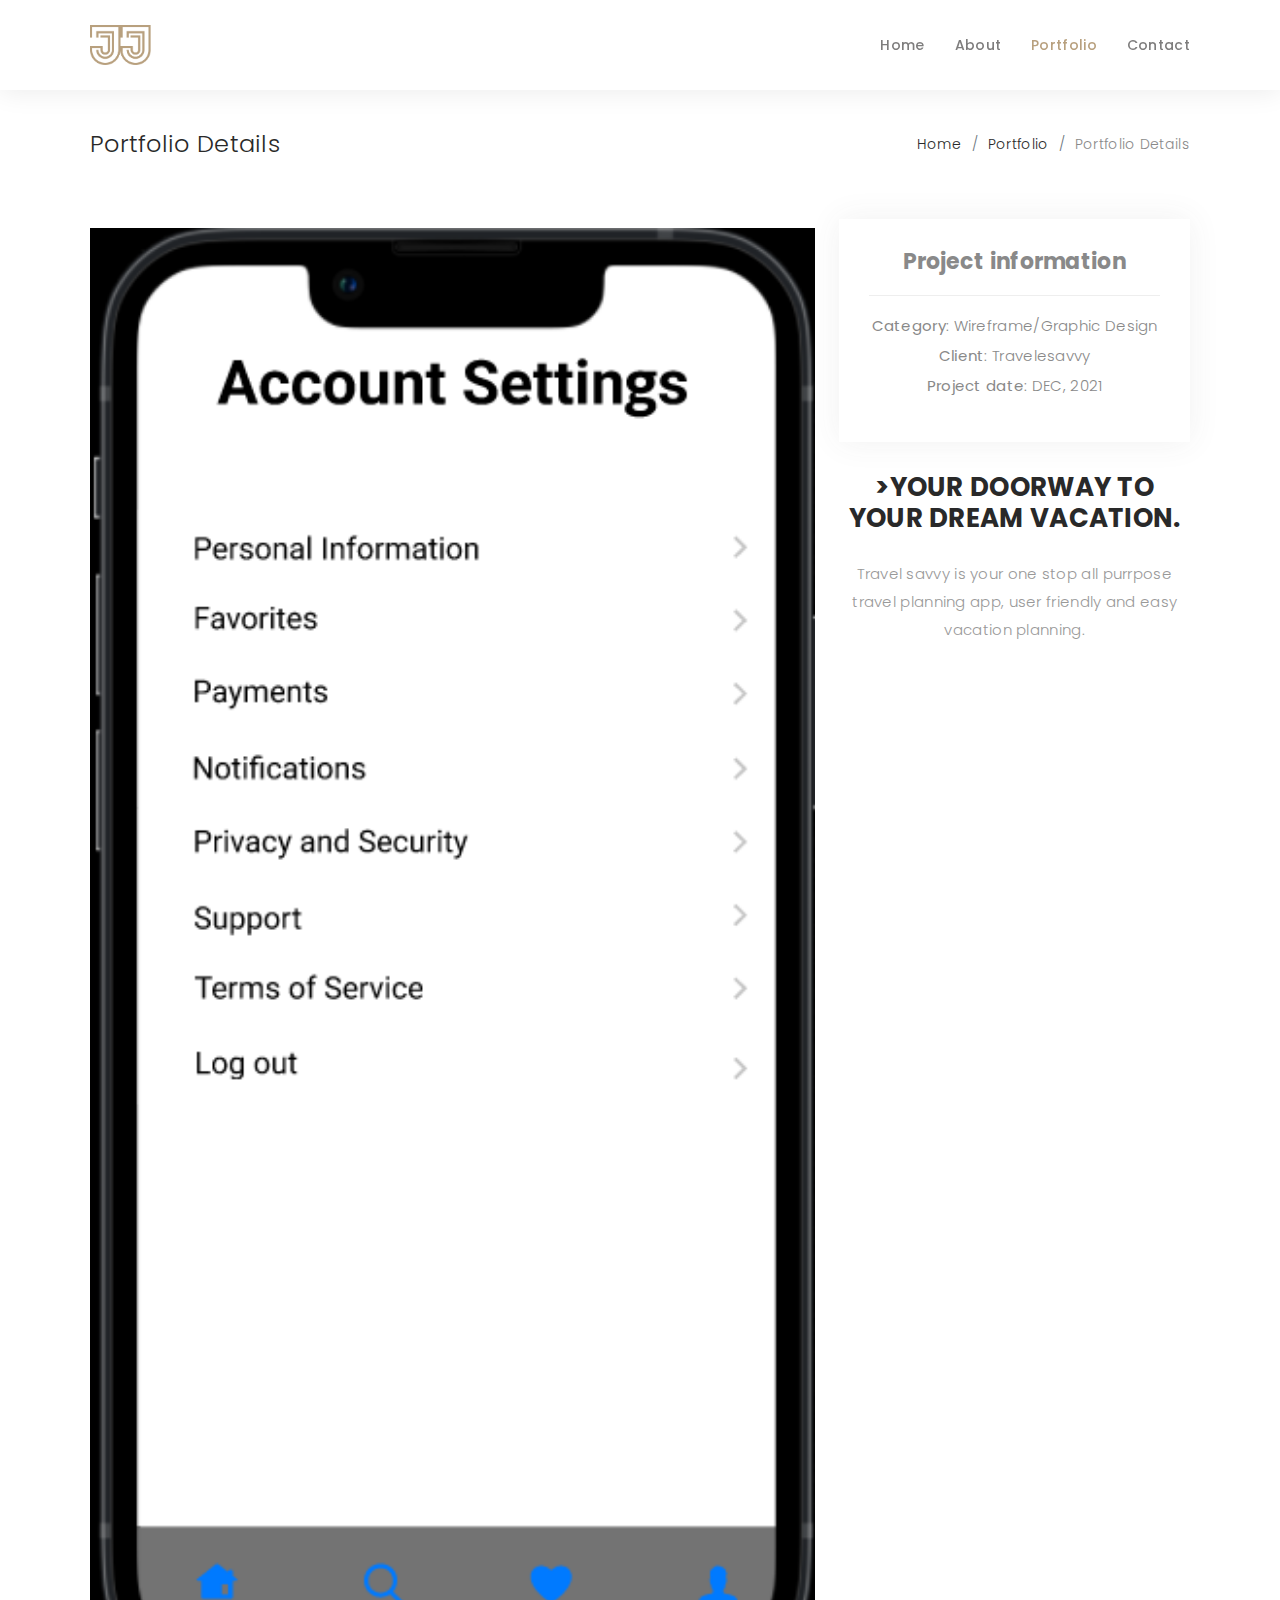
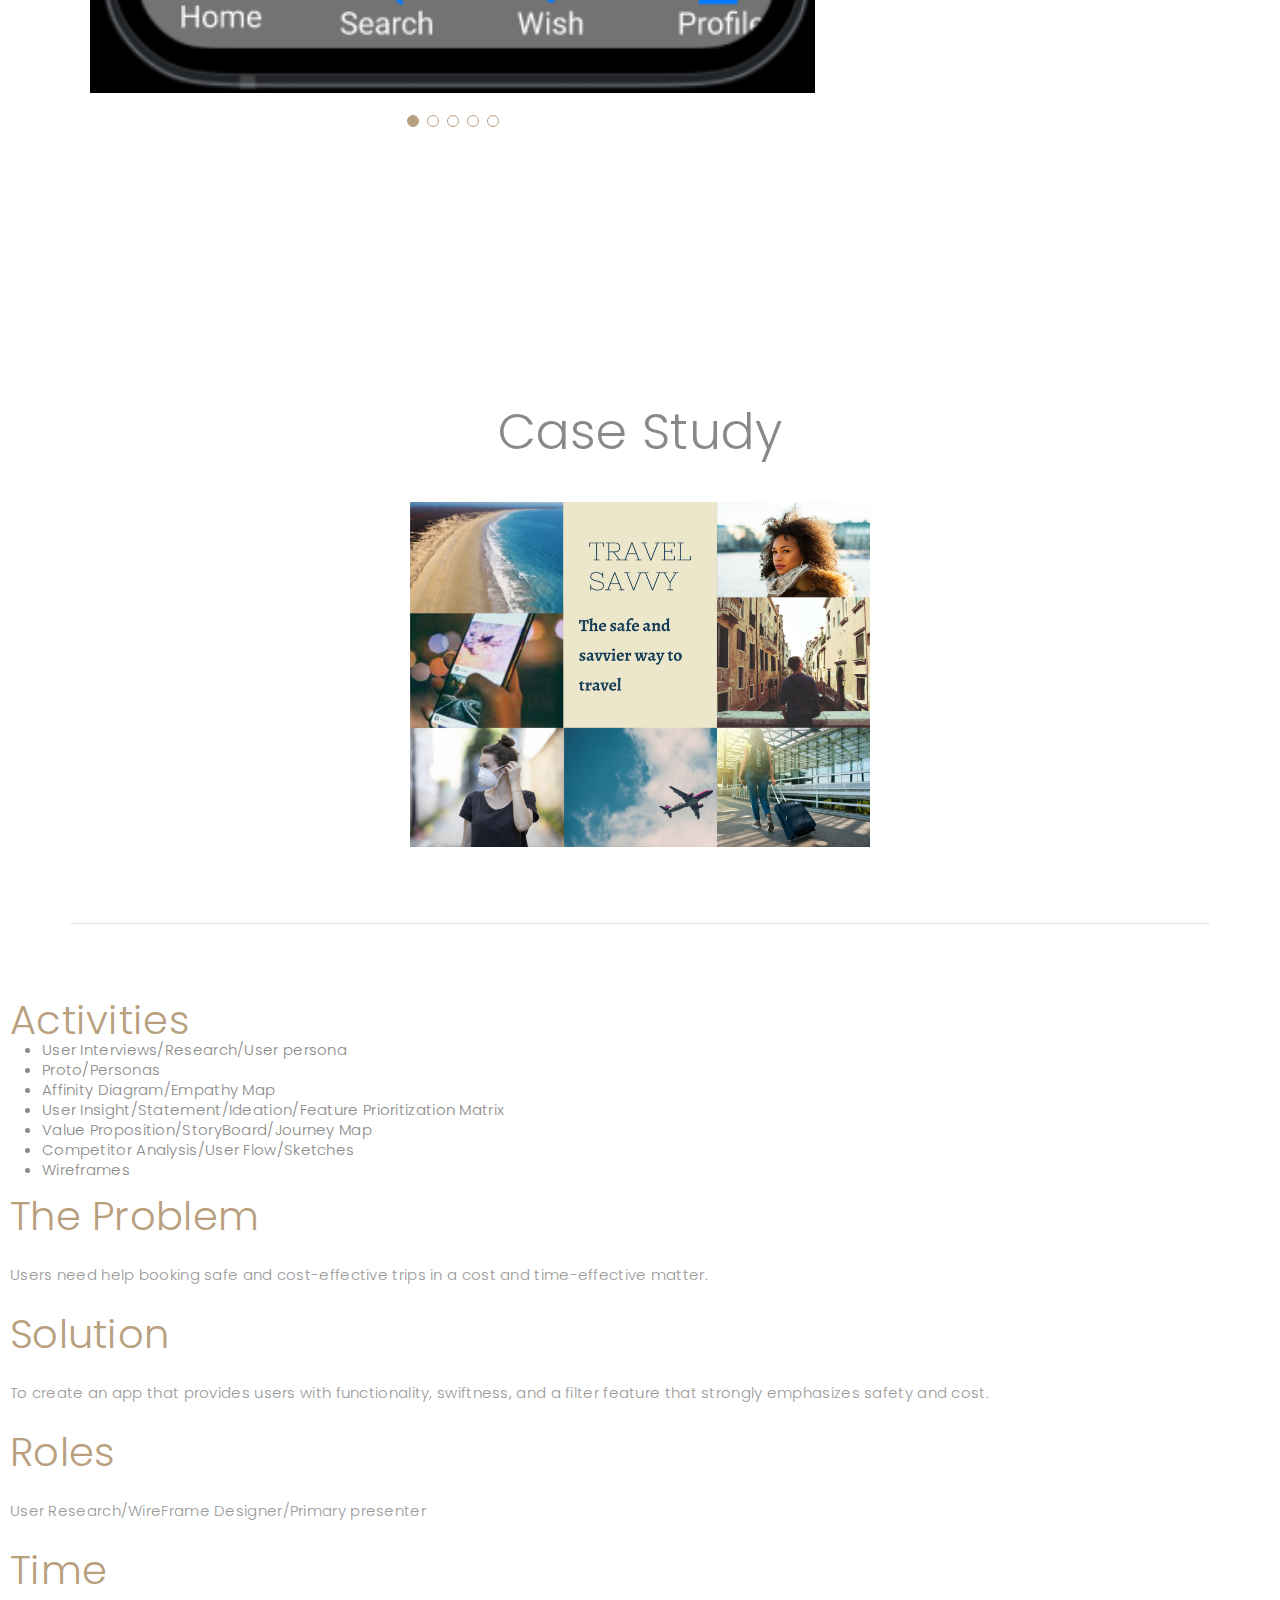
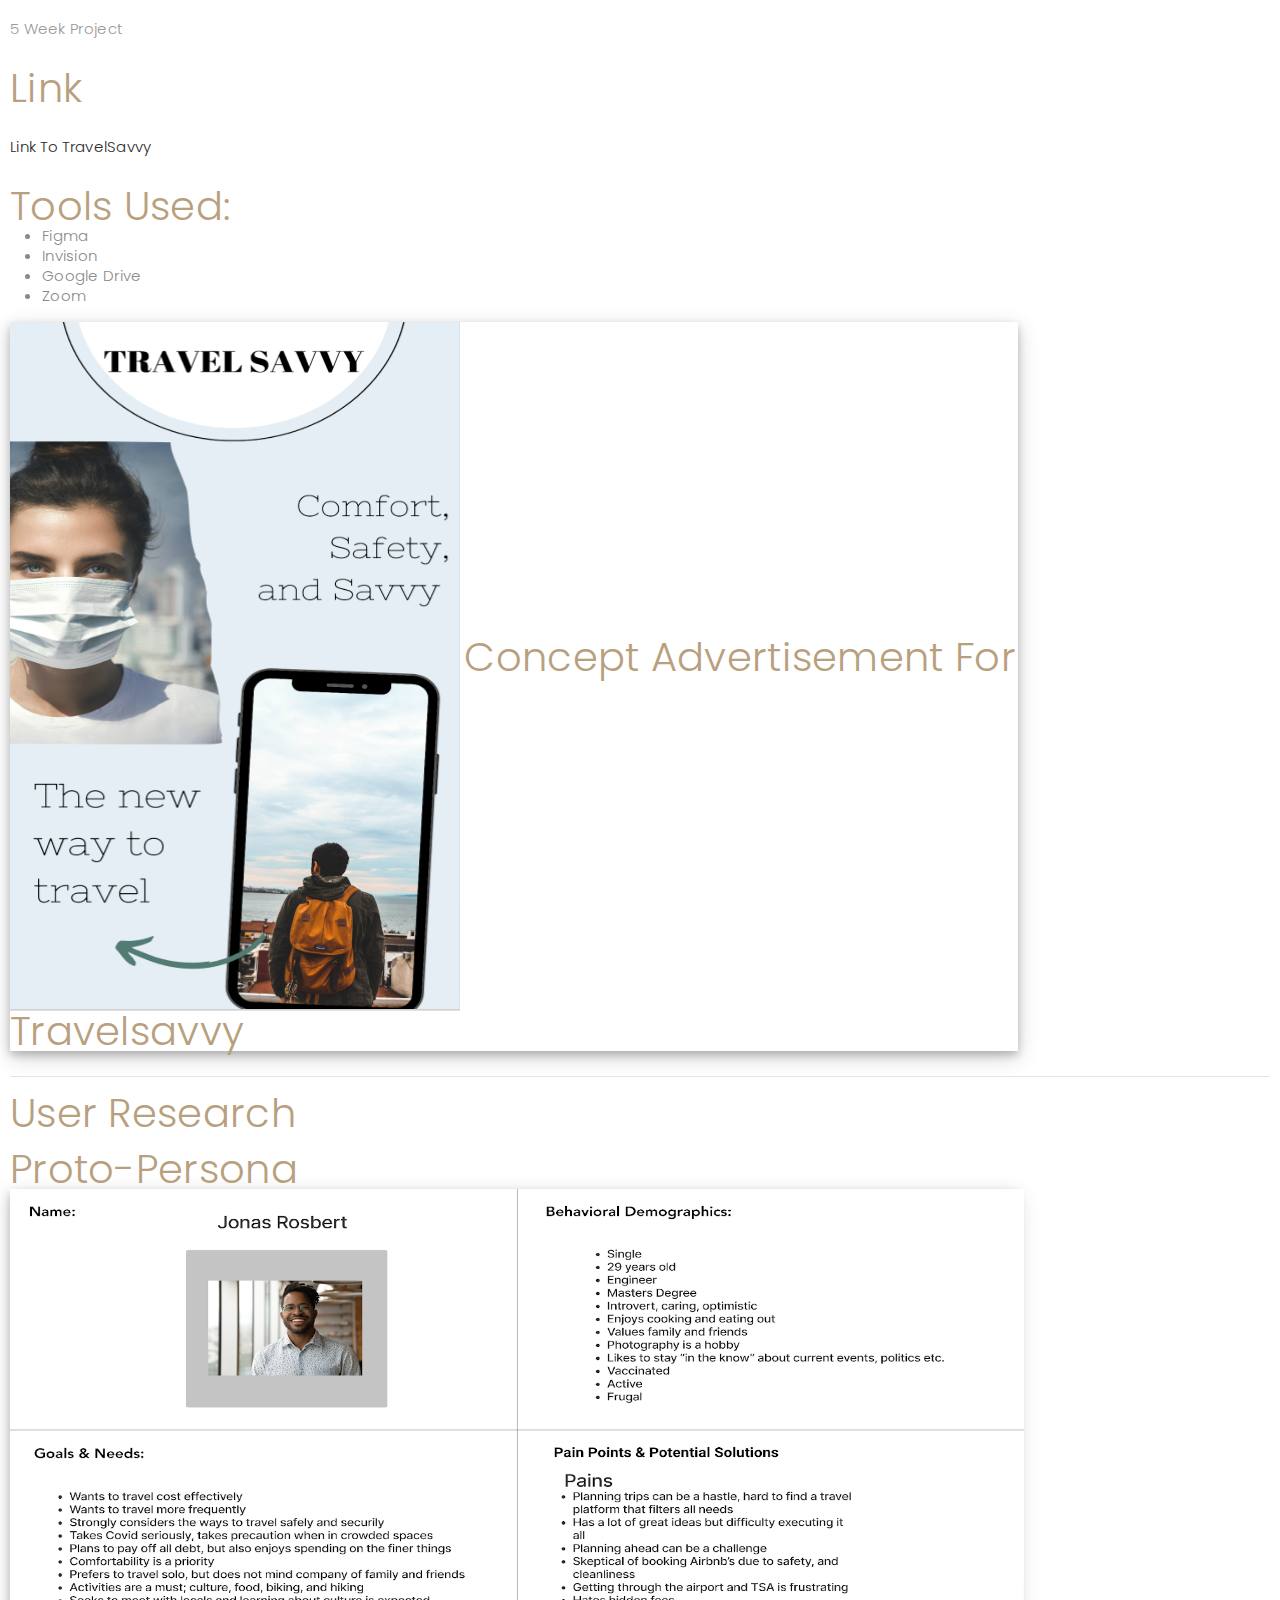
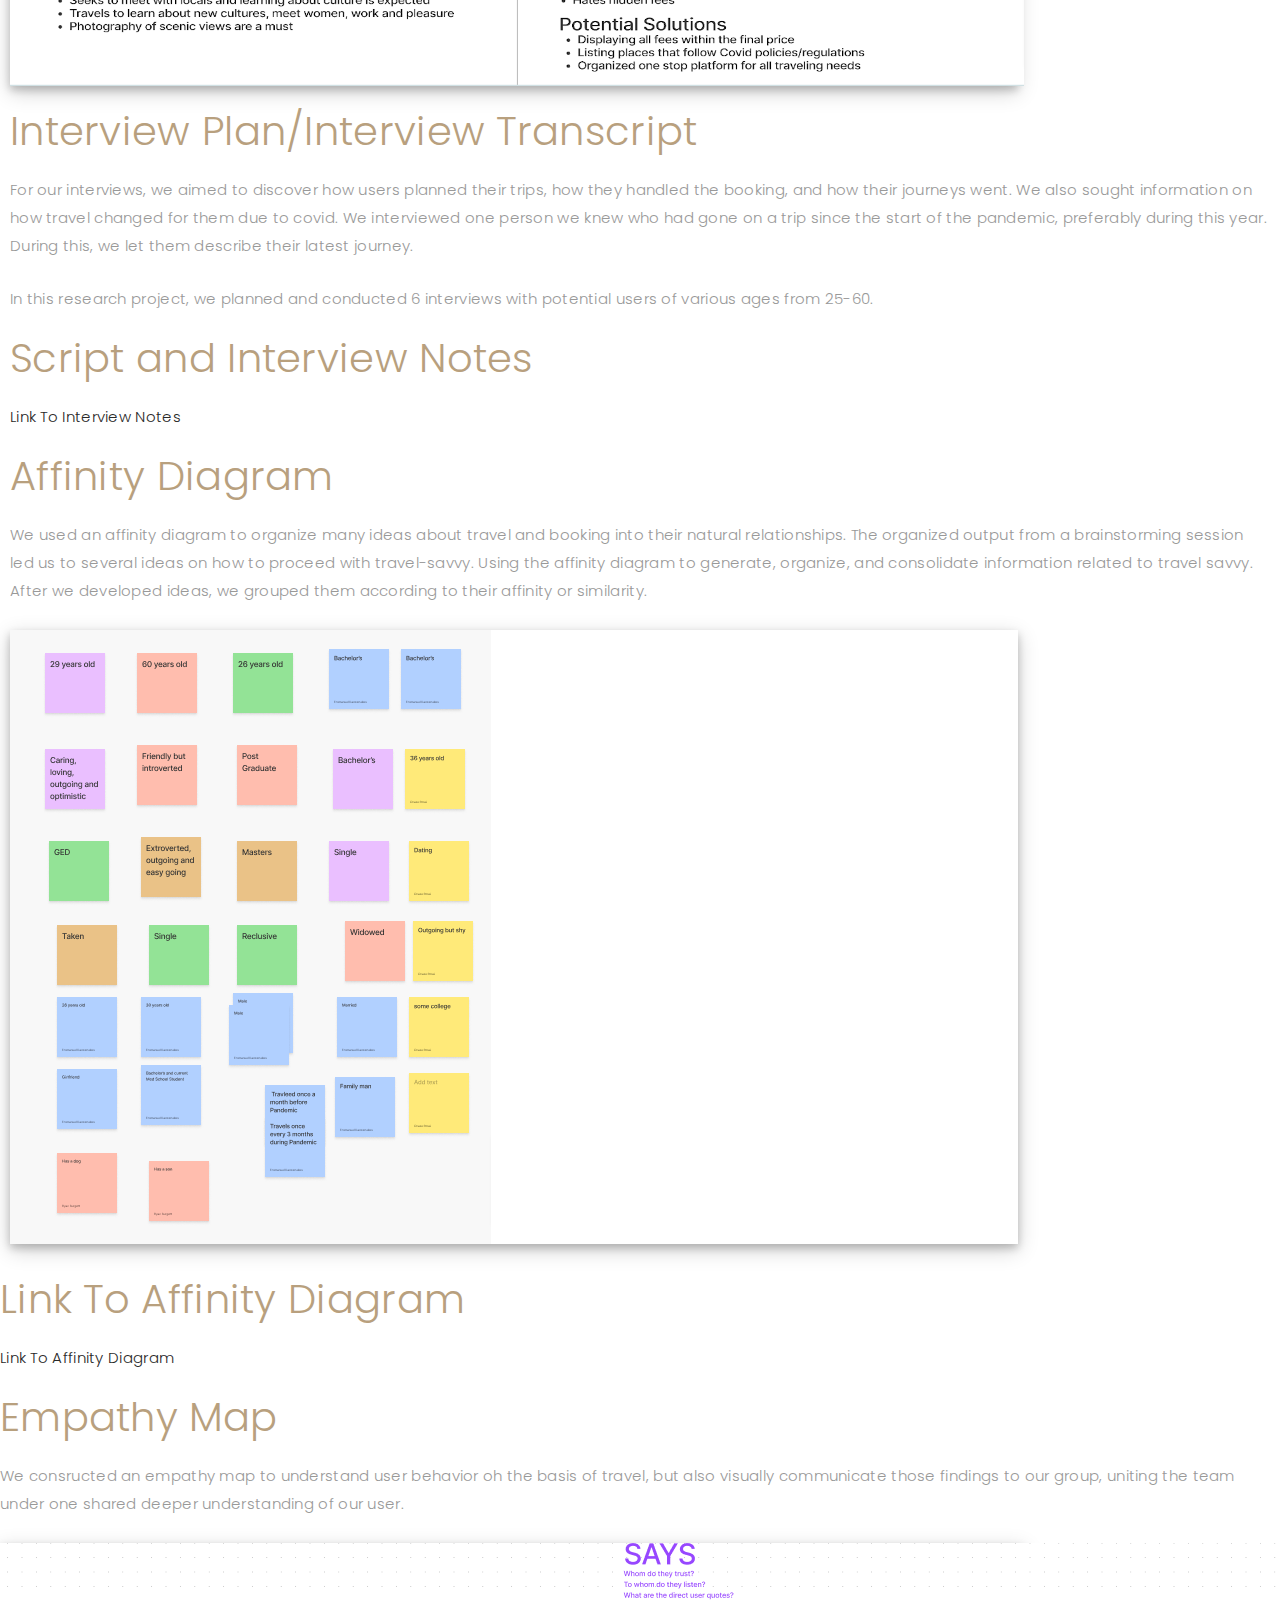
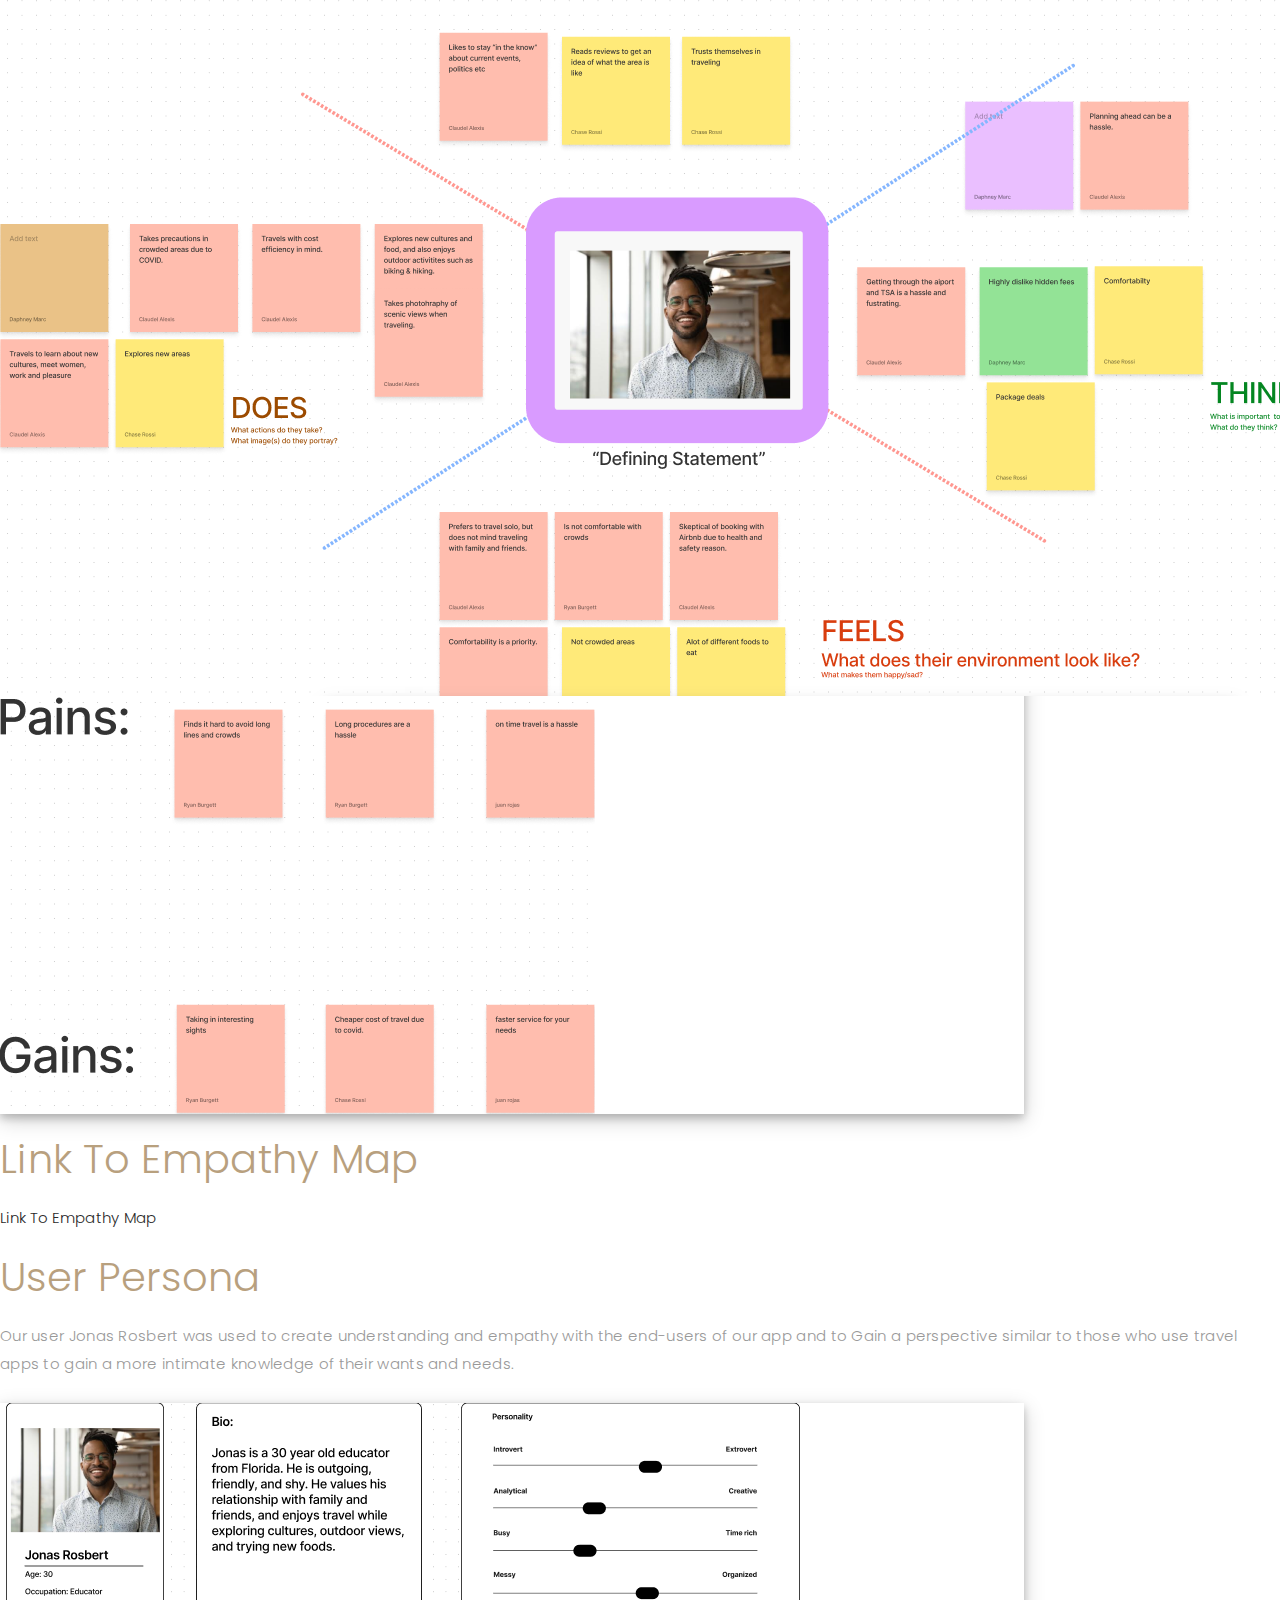
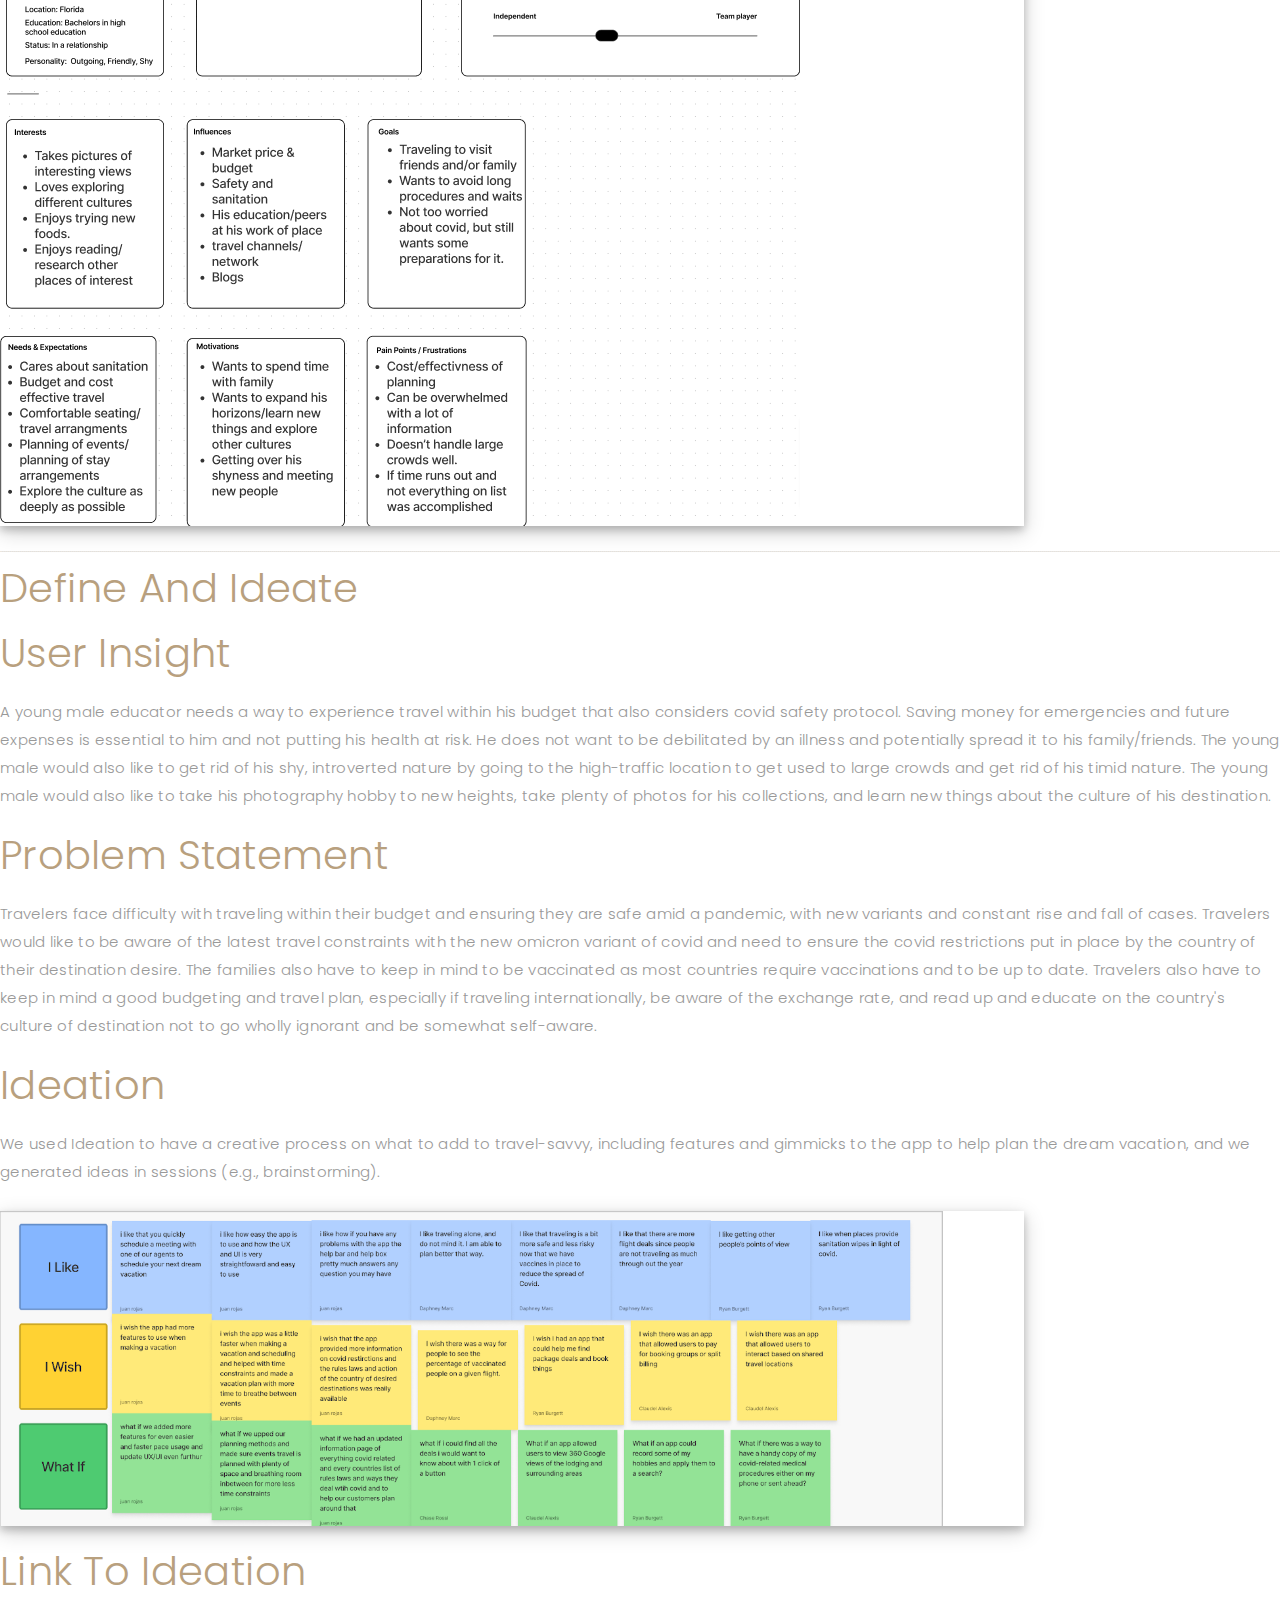
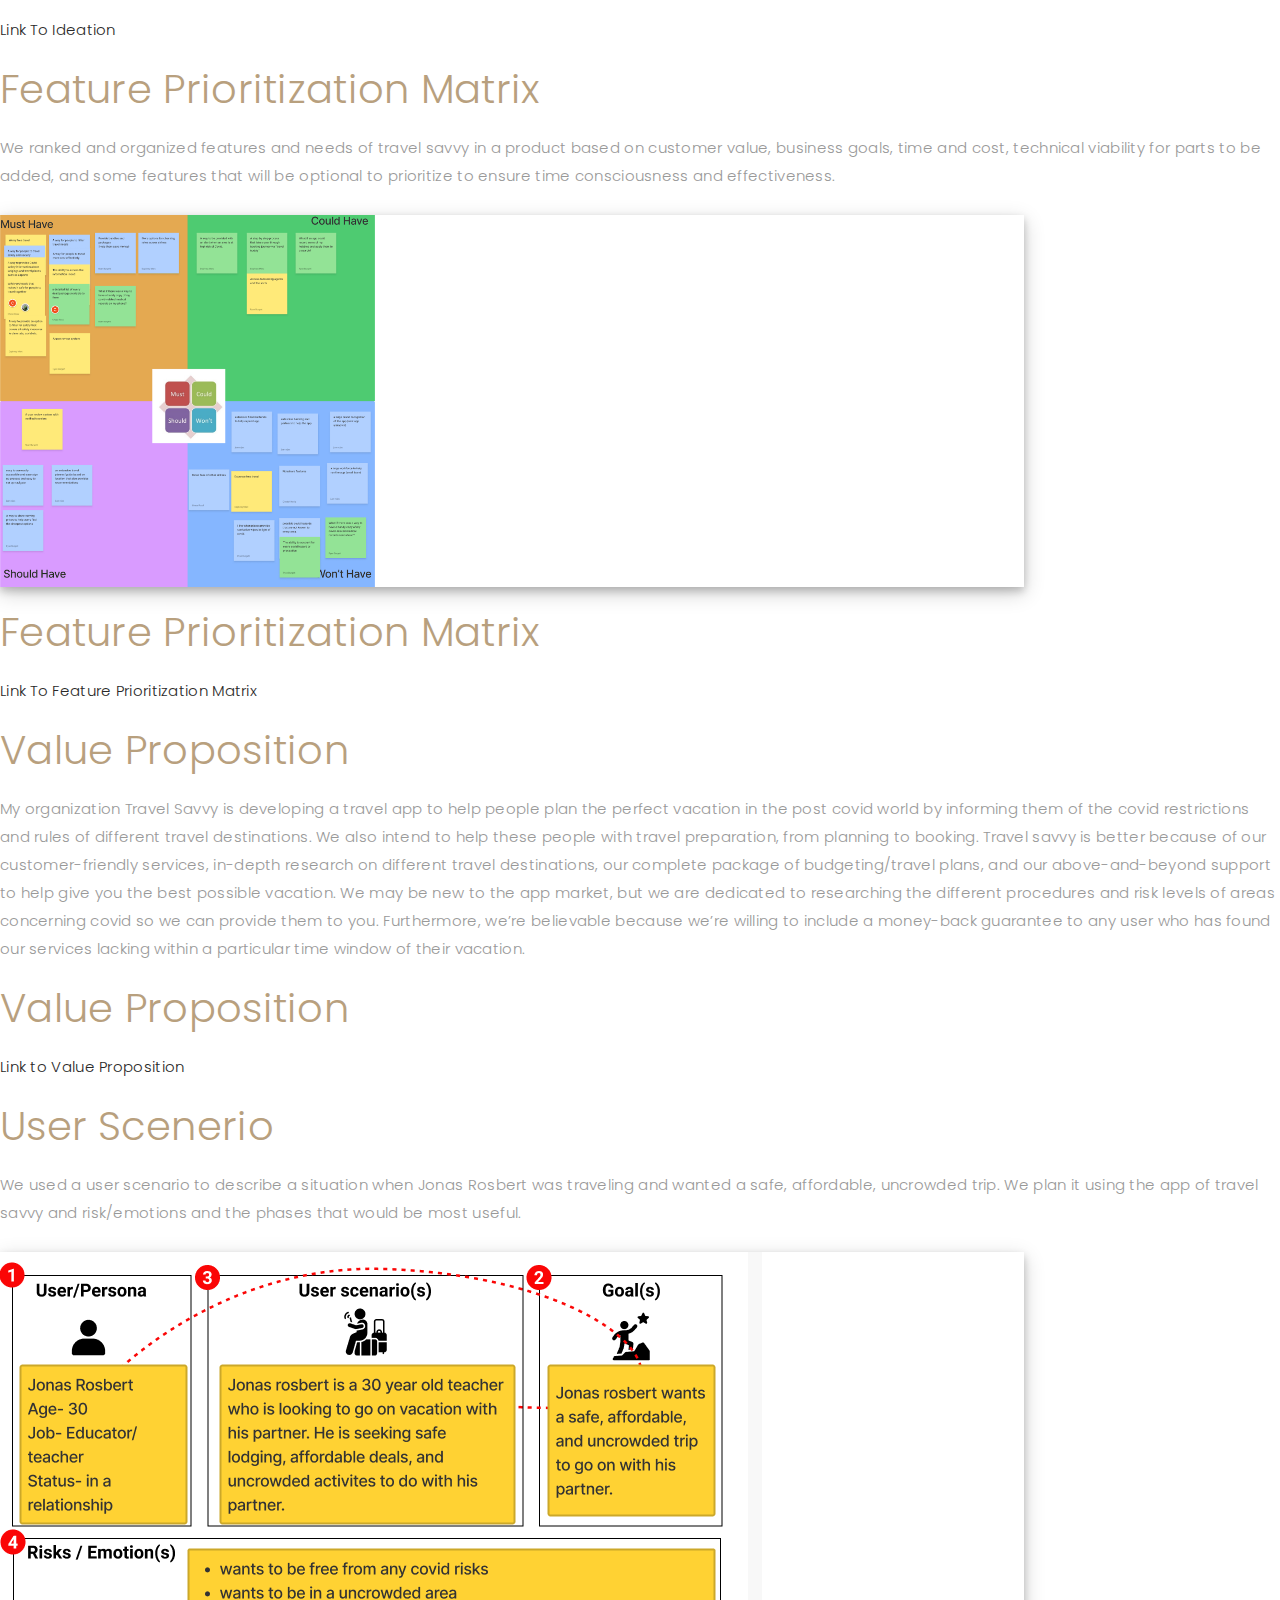
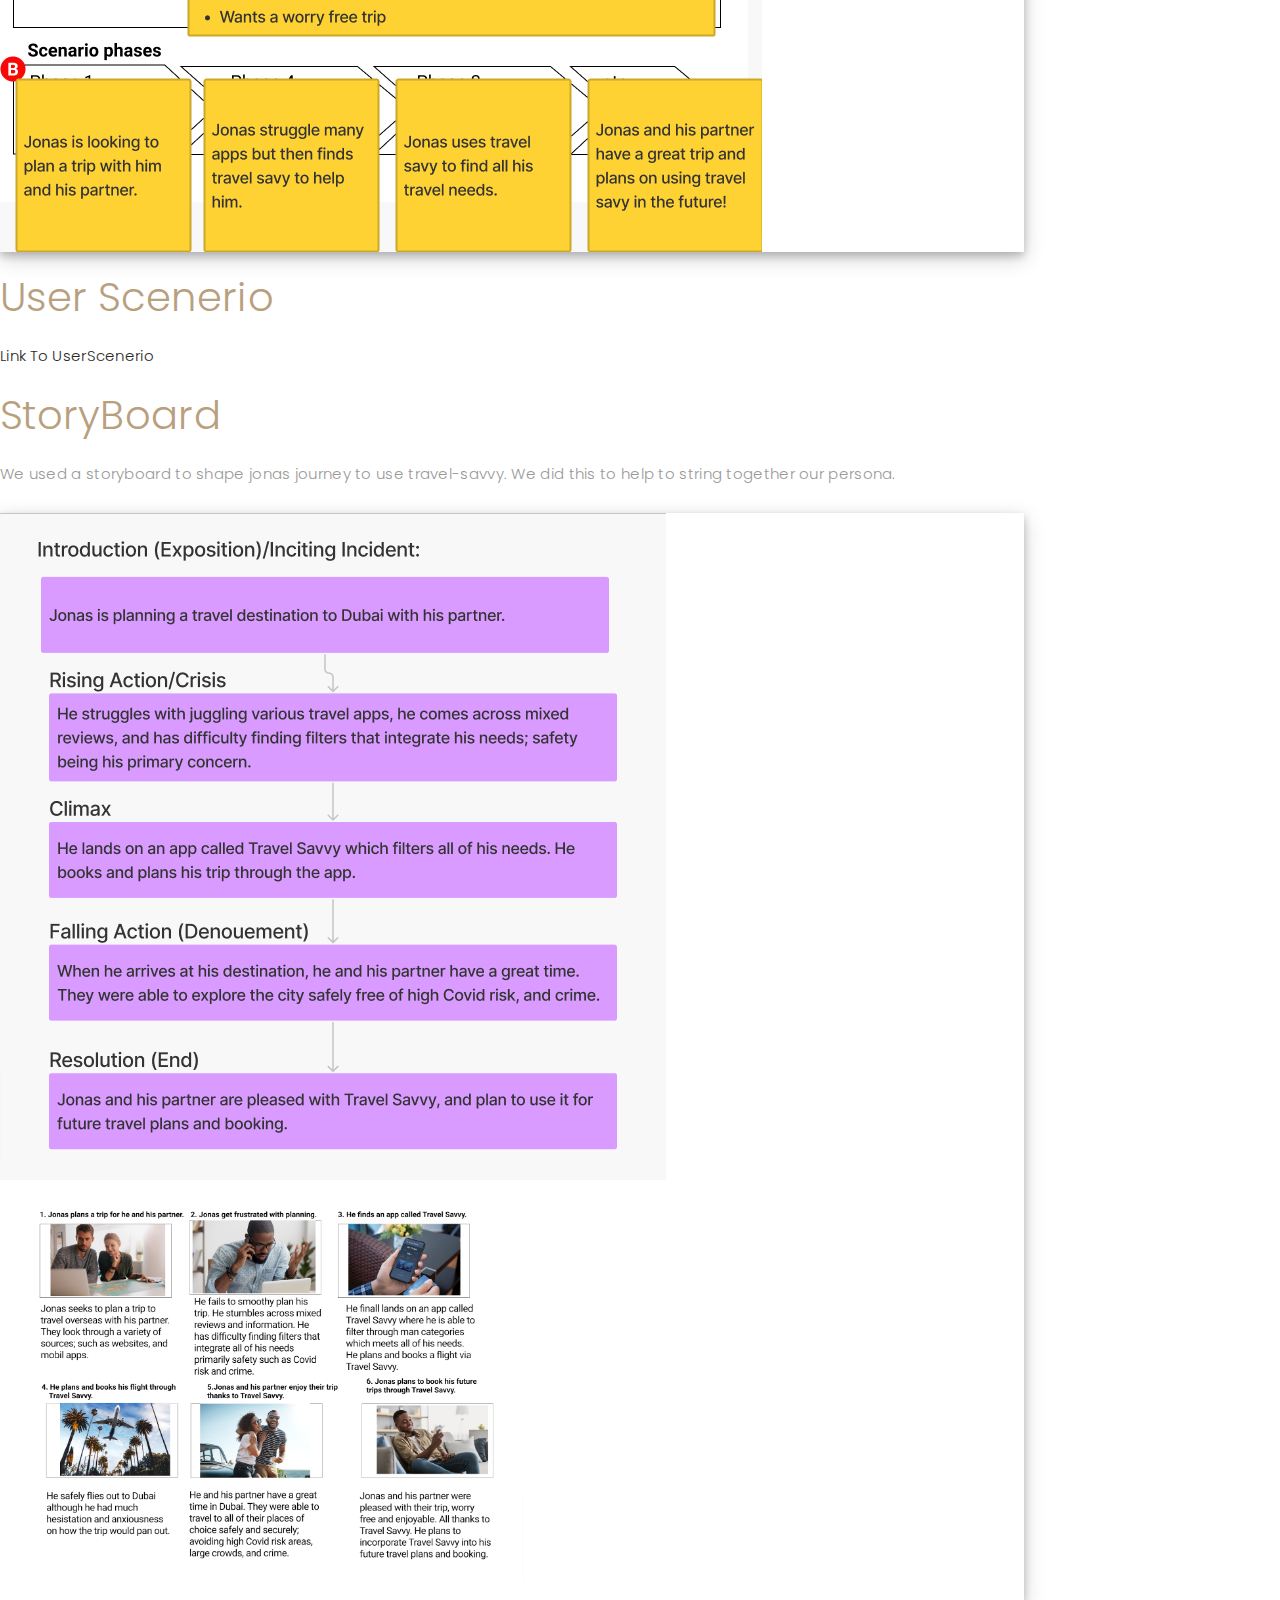
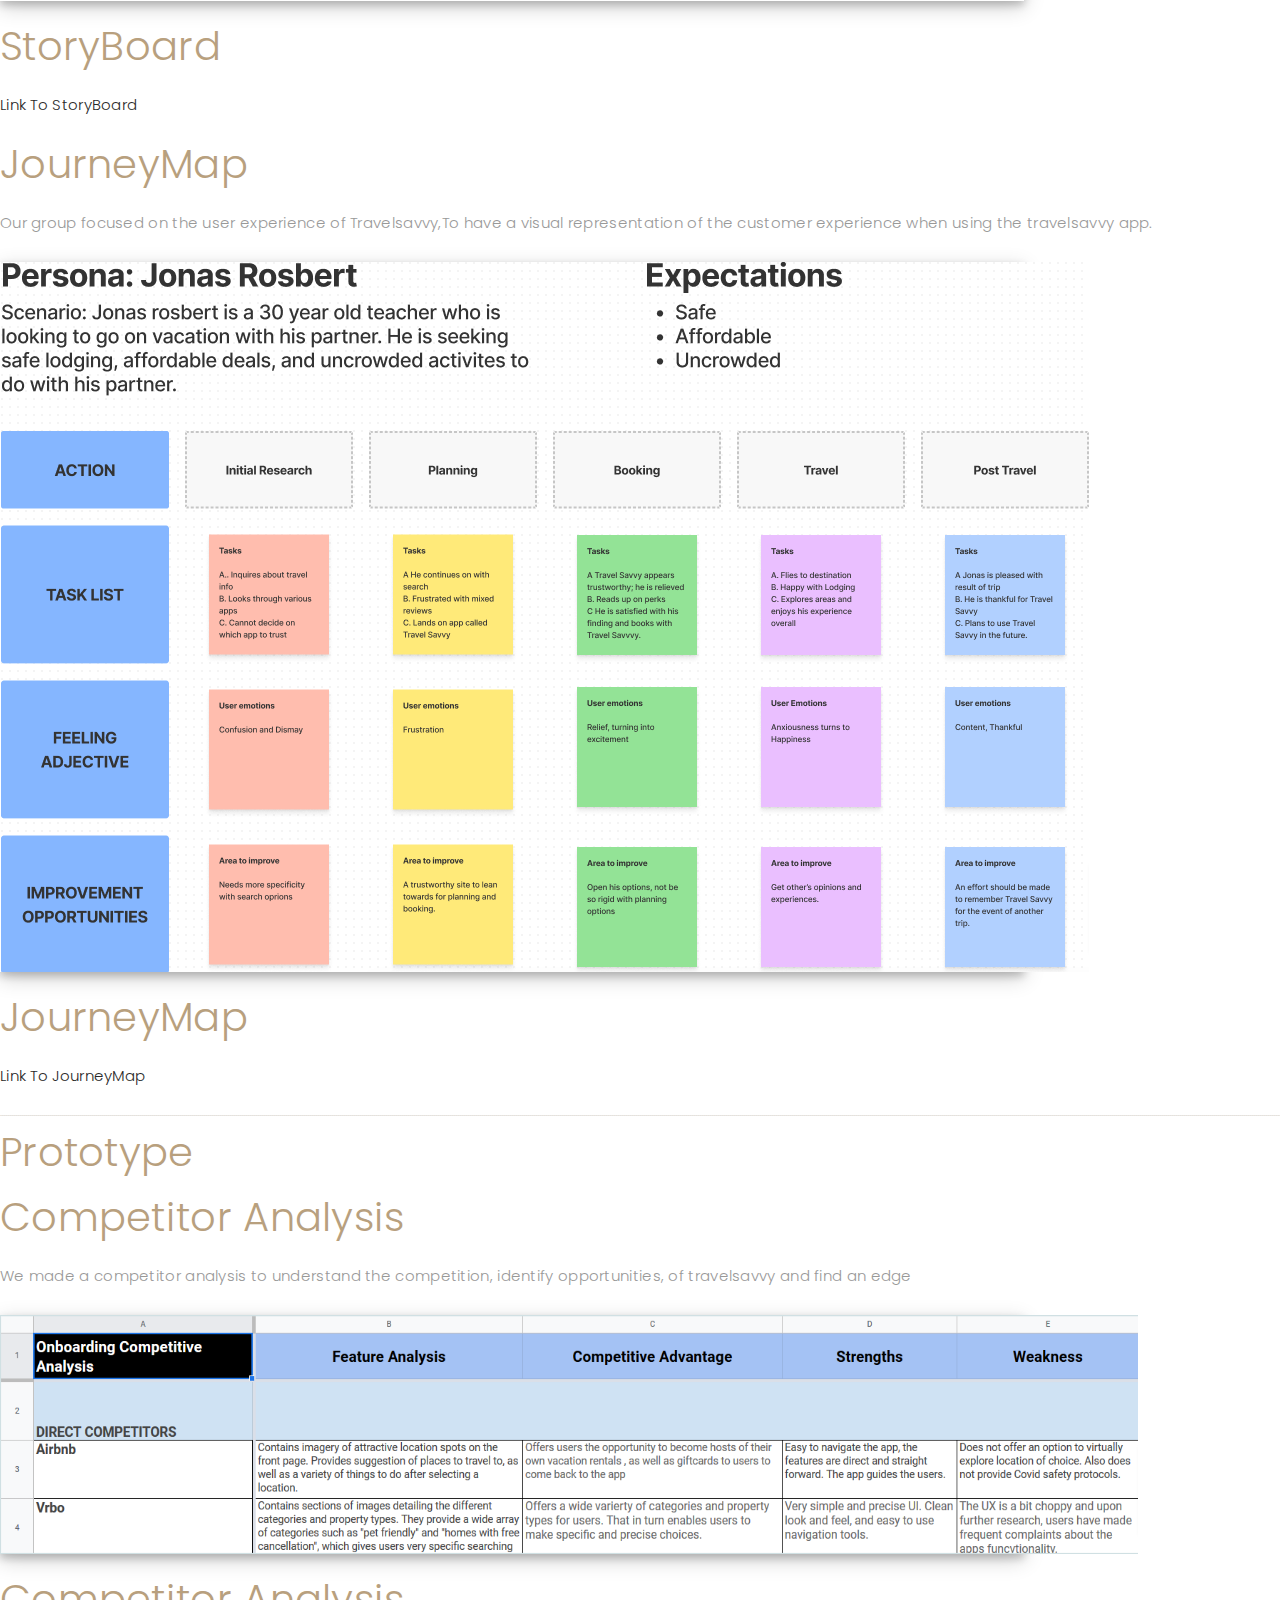
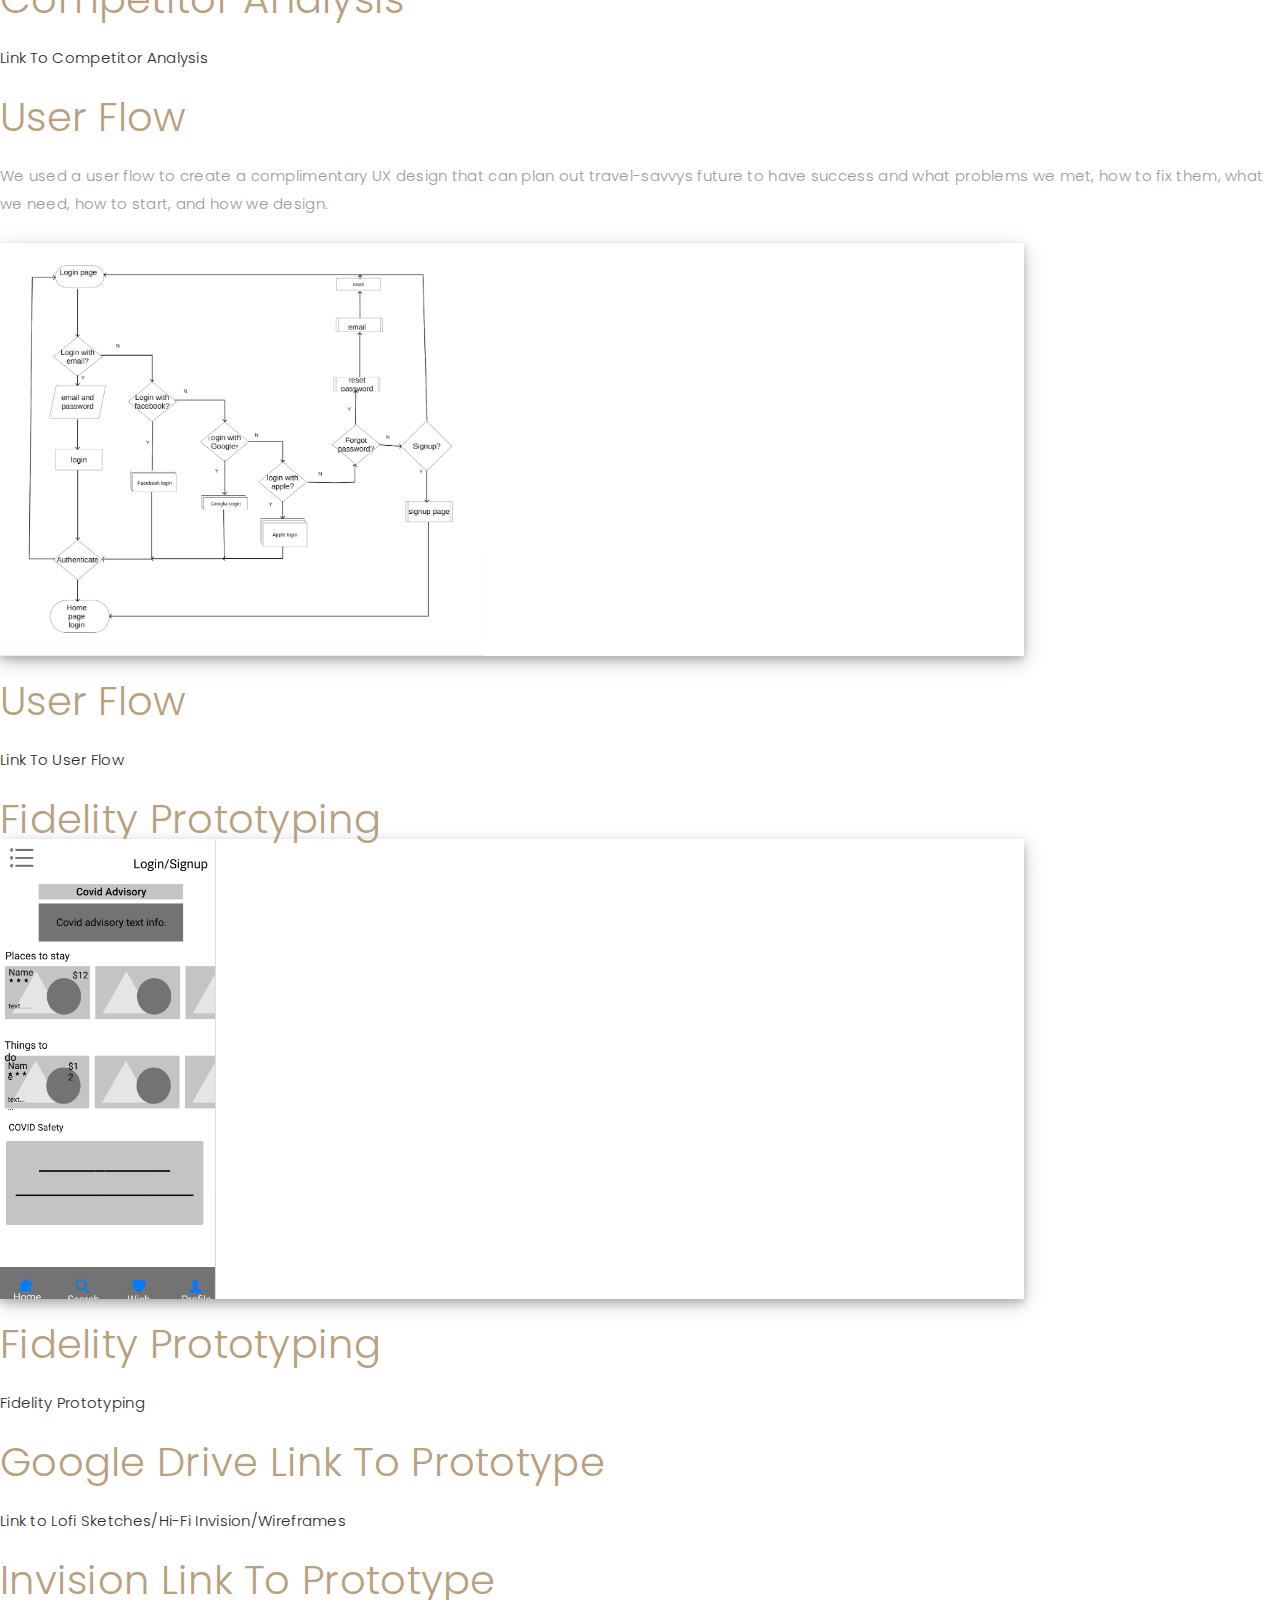
==== portfolio-details.html @ 1edf0a02 "lets go progress" ====
<!DOCTYPE html>
<html lang="en">

<head>
  <meta charset="utf-8">
  <meta content="width=device-width, initial-scale=1.0" name="viewport">

  <title>ROJAS PORTFOLIO</title>
  <meta content="" name="description">
  <meta content="" name="keywords">

  <!-- Favicons -->
  <link href="assets/img/favicon.png" rel="icon">
  <link href="assets/img/apple-touch-icon.png" rel="apple-touch-icon">

  <!-- Google Fonts -->
  <link href="https://fonts.googleapis.com/css?family=Poppins:300,300i,400,400i,500,500i,600,600i,700,700i|Playfair+Display:400,400i,500,500i,600,600i,700,700i,900,900i" rel="stylesheet">

  <!-- Vendor CSS Files -->
  <link href="assets/vendor/bootstrap/css/bootstrap.min.css" rel="stylesheet">
  <link href="assets/vendor/bootstrap-icons/bootstrap-icons.css" rel="stylesheet">
  <link href="assets/vendor/boxicons/css/boxicons.min.css" rel="stylesheet">
  <link href="assets/vendor/glightbox/css/glightbox.min.css" rel="stylesheet">
  <link href="assets/vendor/swiper/swiper-bundle.min.css" rel="stylesheet">

  <!-- Template Main CSS File -->
  <link href="assets/css/style.css" rel="stylesheet">

</head>

<body>

  <!-- ======= Header ======= -->
  <header id="header" class="fixed-top header-inner-pages">
    <div class="container d-flex align-items-center justify-content-between">

      <a href="index.html" class="logo"><img src="assets/img/logo (2).png" alt="" class="img-fluid"></a>
     

      <nav id="navbar" class="navbar">
        <ul>
          <li><a class="nav-link scrollto " href="#hero">Home</a></li>
          <li><a class="nav-link scrollto" href="#about">About</a></li>
          <li><a class="nav-link active  scrollto" href="#portfolio">Portfolio</a></li>
          <li><a class="nav-link scrollto" href="#contact">Contact</a></li>
        </ul>
        <i class="bi bi-list mobile-nav-toggle"></i>
      </nav><!-- .navbar -->

    </div>
  </header><!-- End Header -->

  <main id="main">

    <!-- ======= Breadcrumbs Section ======= -->
    <section class="breadcrumbs">
      <div class="container">

        <div class="d-flex justify-content-between align-items-center">
          <h2>Portfolio Details</h2>
          <ol>
            <li><a href="index.html">Home</a></li>
            <li><a href="portfolio.html">Portfolio</a></li>
            <li>Portfolio Details</li>
          </ol>
        </div>

      </div>
    </section><!-- Breadcrumbs Section -->

    <!-- ======= Portfolio Details Section ======= -->
    <section id="portfolio-details" class="portfolio-details">
      <div class="container">

        <div class="row gy-4">

          <div class="col-lg-8">
            <div class="portfolio-details-slider swiper">
              <div class="swiper-wrapper align-items-center">

                <div class="swiper-slide">
                  <img src="assets/img/travelsavvysettings.png" alt="">
                </div>

                <div class="swiper-slide">
                  <img src="assets/img/travelsavvymainscreen.png" alt="">
                </div>

                <div class="swiper-slide">
                  <img src="assets/img/travvelsavyypic2final.png" alt="">
                </div>

                <div class="swiper-slide">
                  <img src="assets/img/travvelsavyypic3final.png" alt="">
                </div>

                <div class="swiper-slide">
                  <img src="assets/img/travvelsavyypic4final.png" alt="">
                </div>

              </div>
              <div class="swiper-pagination"></div>
            </div>
          </div>

          <div class="col-lg-4">
            <div class="portfolio-info">
              <h3>Project information</h3>
              <ul>
                <li><strong>Category</strong>: Wireframe/Graphic Design</li>
                <li><strong>Client</strong>: Travelesavvy</li>
                <li><strong>Project date</strong>: DEC, 2021</li>
              </ul>
            </div>
            <div class="portfolio-description">
              <h2>>YOUR DOORWAY TO YOUR DREAM VACATION.</h2>
              <p>
                Travel savvy is your one stop all purrpose travel planning app, user friendly and easy vacation planning.
              </p>
            </div>
          </div>

        </div>

      </div>
    </section><!-- End Portfolio Details Section -->

    <div class="gutters">
 
      <div class="a">
        <h7>Case Study</h7>
        <div class="secondheader"> 
    </div>

    <div class="b">
    <img src="assets/img/travelsavvymain.png" width="460" height="345" alt="">
    </div>

    <hr class="new2">

  </div>
</header>
<article>
  <figure class="aside">
    <div class="module">
      <header>
        <h9>Activities</h9>
      </header>
      <ul>
        <li>User Interviews/Research/User persona</li>
        <li>Proto/Personas</li>
        <li>Affinity Diagram/Empathy Map</li>
        <li>User Insight/Statement/Ideation/Feature Prioritization Matrix</li>
        <li>Value Proposition/StoryBoard/Journey Map</li>
        <li>Competitor Analysis/User Flow/Sketches</li>
        <li>Wireframes</li>
      </ul>
    </div>
  </figure>
  <h9>The Problem</h9>
  <p>Users need help booking safe and cost-effective trips in a cost and time-effective matter.
  </p>
  <h9>Solution</h9>
  <p>To create an app that provides users with functionality, swiftness, and a filter feature that strongly emphasizes safety and cost.
  </p>
  <dl>
    
   <h9>Roles</h9>
    <p>User Research/WireFrame Designer/Primary presenter</pp>
  </dl>
  <h9>Time</h9>
      <p>5 Week Project</p>
      <h9>Link</h9>
      <p><a href="https://www.figma.com/file/sS7suOUCk91VDKGEtlGK4o/hw3-wireframe-workplace?node-id=213%3A1161&t=jwJ4eox7gtZxvf24-0">Link To TravelSavvy</a></p>  
     
      <figure class="aside1">
        <div class="two">
          <header>
            <h9>Tools Used:</h9>
          </header>
      <ul>
        <li>
        Figma
        </li>
        <li>
        Invision
        </li>
        <li>
        Google Drive
        </li>
        <li>
        Zoom
        </li>
        </ul>
        </div>
      </figure>

  <div class="pictures">
  <figure class="full">
    <img src="assets/img/ad for travel.png"/>
    
    <h9>Concept  Advertisement For Travelsavvy</h9>
    
  </figure>
  </div>

  <hr class="new2">

    <h9>User Research</h9>
  <figure class="aside1">
    <div class="two">
    </div>
  </figure>


  <h9>Proto-Persona</h9>

  <div class="pictures">
    <figure class="full">
      <img src="assets/img/proto-persona.png"/>
    </div>
    </figure>

<h9>Interview Plan/Interview Transcript
</h9>
 
<p>For our interviews, we aimed to discover how users planned their trips, how they handled the booking, and how their journeys went. We also sought information on how travel changed for them due to covid.
We interviewed one person we knew who had gone on a trip since the start of the pandemic, preferably during this year. During this, we let them describe their latest journey.
</p>
<P> In this research project, we planned and conducted 6 interviews with potential users of various ages from 25-60.
</P>

<h9>Script and Interview Notes</h9>
<p><a href="https://docs.google.com/spreadsheets/d/1g25hdzxPweAcr5rPu1fASwIq_RXZZMEW/edit?usp=sharing&ouid=112543293419857822909&rtpof=true&sd=true 
  ">Link To Interview Notes</a></p>  

  <h9>Affinity Diagram</h9>
  <p> We used an affinity diagram to organize many ideas about travel and booking into their natural relationships. The organized output from a brainstorming session led us to several ideas on how to proceed with travel-savvy. Using the affinity diagram to generate, organize, and consolidate information related to travel savvy. After we developed ideas, we grouped them according to their affinity or similarity.</p>
  <div class="pictures">
    <figure class="full">
      <img src="assets/img/demographic.png"/>
    </div>
     
  </div>
</div>
 
<h9>Link To Affinity Diagram</h9>
<p><a href="https://www.figma.com/file/oh4r1dcks1mHEzA833Pu8l/Affinity-Map-(HW-Final)?node-id=0%3A1&t=vS8rwZwvYe1XCOWy-0">Link To Affinity Diagram</a></p>  

  
  </figure>
  </div>
  <h2> </h2>
  <div class="under">
    <figure class="aside">
    <div class="two">
  </figure>
  
  <h9>Empathy Map</h9>
  <p> We consructed an empathy map to understand user behavior oh the basis of travel, but also visually communicate those findings to our group, uniting the team under one shared deeper understanding of our user.</p>
  <div class="pictures">
    <figure class="full">
      <img src="assets/img/empathymaptravel.png"/>
      <img src="assets/img/empathymaptravel2.png"/>
    </div>
      </div>

      <h9>Link To Empathy Map</h9>
<p><a href="https://www.figma.com/file/52xOdvLNAxvHGI6XZNoChs/Empathy-Map-(HW-Final)?node-id=0%3A1&t=GzIxEycMRXdiyzpm-0">Link To Empathy Map</a></p>  

<h9>User Persona</h9>
<p> Our user Jonas Rosbert was used to create understanding and empathy with the end-users of our app and to Gain a perspective similar to those who use travel apps to gain a more intimate knowledge of their wants and needs.</p>
<div class="pictures">
  <figure class="full">
    <img src="assets/img/person.png"/>
  </div>

  <hr class="new2">

  <h9>Define And Ideate</h9>
  <div class="pictures">
    <figure class="full">
    </div>
      </div>

  <h9>User Insight</h9>
  <p> A young male educator needs a way to experience travel within his budget that also considers covid safety protocol. Saving money for emergencies and future expenses is essential to him and not putting his health at risk. He does not want to be debilitated by an illness and potentially spread it to his family/friends. The young male would also like to get rid of his shy, introverted nature by going to the high-traffic location to get used to large crowds and get rid of his timid nature. The young male would also like to take his photography hobby to new heights, take plenty of photos for his collections, and learn new things about the culture of his destination. </p>
  <div class="pictures">
    <figure class="full">
    </div>
      </div>

      <h9>Problem Statement</h9>
  <p>Travelers face difficulty with traveling within their budget and ensuring they are safe amid a pandemic, with new variants and constant rise and fall of cases. Travelers would like to be aware of the latest travel constraints with the new omicron variant of covid and need to ensure the covid restrictions put in place by the country of their destination desire. The families also have to keep in mind to be vaccinated as most countries require vaccinations and to be up to date. Travelers also have to keep in mind a good budgeting and travel plan, especially if traveling internationally, be aware of the exchange rate, and read up and educate on the country's culture of destination not to go wholly ignorant and be somewhat self-aware. 
  </p>
  <div class="pictures">
    <figure class="full">
    </div>
      </div>

      <h9>Ideation</h9>
  <p> We used Ideation to have a creative process on what to add to travel-savvy, including features and gimmicks to the app to help plan the dream vacation, and we generated ideas in sessions (e.g., brainstorming).</p>
  <div class="pictures">
    <figure class="full">
      <img src="assets/img/ideate.png"/>
    </div>

    <h9>Link To Ideation</h9>
<p><a href="https://www.figma.com/file/oh4r1dcks1mHEzA833Pu8l/Affinity-Map-(HW-Final)?node-id=0%3A1&t=vS8rwZwvYe1XCOWy-0">Link To Ideation</a></p>  

<h9>Feature Prioritization Matrix</h9>
<p>We ranked and organized features and needs of travel savvy in a product based on customer value, business goals, time and cost, technical viability for parts to be added, and some features that will be optional to prioritize to ensure time consciousness and effectiveness. </p>
<div class="pictures">
  <figure class="full">
    <img src="assets/img/feature.png"/>
  </div>

  <h9>Feature Prioritization Matrix</h9>
<p><a href="https://www.figma.com/file/oh4r1dcks1mHEzA833Pu8l/Affinity-Map-(HW-Final)?node-id=0%3A1&t=vS8rwZwvYe1XCOWy-0">Link To Feature Prioritization Matrix</a></p>  

<h9>Value Proposition</h9>
<p> My organization Travel Savvy is developing a travel app to help people plan the perfect vacation in the post covid world by informing them of the covid restrictions and rules of different travel destinations. We also intend to help these people with travel preparation, from planning to booking.
  Travel savvy is better because of our customer-friendly services, in-depth research on different travel destinations, our complete package of budgeting/travel plans, and our above-and-beyond support to help give you the best possible vacation.
  We may be new to the app market, but we are dedicated to researching the different procedures and risk levels of areas concerning covid so we can provide them to you. Furthermore, we’re believable because we’re willing to include a money-back guarantee to any user who has found our services lacking within a particular time window of their vacation.</p>
<div class="pictures">
  <figure class="full">
  </div>

  <h9>Value Proposition</h9>
<p><a href="https://www.figma.com/file/oh4r1dcks1mHEzA833Pu8l/Affinity-Map-(HW-Final)?node-id=0%3A1&t=vS8rwZwvYe1XCOWy-0">Link to Value Proposition</a></p>  

<h9>User Scenerio</h9>
<p> We used a user scenario to describe a situation when Jonas Rosbert was traveling and wanted a safe, affordable, uncrowded trip. We plan it using the app of travel savvy and risk/emotions and the phases that would be most useful.</p>
<div class="pictures">
  <figure class="full">
    <img src="assets/img/scenerio.png"/>
  </div>

  <h9>User Scenerio</h9>
<p><a href="https://www.figma.com/file/oh4r1dcks1mHEzA833Pu8l/Affinity-Map-(HW-Final)?node-id=0%3A1&t=vS8rwZwvYe1XCOWy-0"> Link To UserScenerio</a></p>

<h9>StoryBoard</h9>
<p> We used a storyboard to shape jonas journey to use travel-savvy. We did this to help to string together our persona.</p>
<div class="pictures">
  <figure class="full">
    <img src="assets/img/story.png"/>
    <img src="assets/img/story2.png"/>
  </div>

  <h9>StoryBoard</h9>
<p><a href="https://www.figma.com/file/oh4r1dcks1mHEzA833Pu8l/Affinity-Map-(HW-Final)?node-id=0%3A1&t=vS8rwZwvYe1XCOWy-0"> Link To StoryBoard</a></p>  

<h9>JourneyMap</h9>
<p> Our group focused on the  user experience of Travelsavvy,To have a visual representation of the customer experience when using the travelsavvy app. </p>
<div class="pictures">
  <figure class="full">
    <img src="assets/img/journey.png"/>
  </div>

  <h9>JourneyMap</h9>
<p><a href="https://www.figma.com/file/oh4r1dcks1mHEzA833Pu8l/Affinity-Map-(HW-Final)?node-id=0%3A1&t=vS8rwZwvYe1XCOWy-0"> Link To JourneyMap</a></p>  

<hr class="new2">

<h9>Prototype</h9>
  <div class="pictures">
    <figure class="full">
    </div>
      </div>

    <h9>Competitor Analysis</h9>
<p>We made a competitor analysis to understand the competition, identify opportunities, of travelsavvy and find an edge</p>
<div class="pictures">
  <figure class="full">
    <img src="assets/img/compete.png"/>
  </div>

  <h9>Competitor Analysis</h9>
<p><a href="https://docs.google.com/spreadsheets/d/1_HE1zvZJkxXuwidtaIP7hacLIf6Rba4L/edit#gid=1200966956
  "> Link To Competitor Analysis</a></p>  

  <h9>User Flow</h9>
  <p>We used a user flow to create a complimentary UX design that can plan out travel-savvys future to have success and what problems we met, how to fix them, what we need, how to start, and how we design.</p>
  <div class="pictures">
    <figure class="full">
      <img src="assets/img/flow.png"/>
    </div>
  
    <h9>User Flow</h9>
  <p><a href="https://docs.google.com/spreadsheets/d/1_HE1zvZJkxXuwidtaIP7hacLIf6Rba4L/edit#gid=1200966956
    "> Link To User Flow</a></p>  

    <h9> Fidelity Prototyping</h9>
    <div class="pictures">
      <figure class="full">
        <img src="assets/img/lofi1.png"/>
      </div>
  
      <h9>Fidelity Prototyping</h9>
      <p><a href="https://www.figma.com/file/sS7suOUCk91VDKGEtlGK4o/hw3-wireframe-workplace?node-id=7%3A2&t=12qkUvhxkr54LsNL-0">Fidelity Prototyping</a></p>  
       
  
  <h9>Google Drive Link To Prototype</h9>
  <p><a href="https://drive.google.com/drive/folders/1Nt-FGiUfqTyF7H282jlfL_kbzoHQBBk7?usp=sharing"> Link to Lofi Sketches/Hi-Fi Invision/Wireframes</a></p>

  <h9> Invision Link To Prototype</h9>
  <p><a href="https://projects.invisionapp.com/share/TE1279R2YD6M#/screens"> Link to Lofi Sketches/Hi-Fi Invision/Wireframes</a></p> 
  
  <h9>Iteration Fidelity Prototyping</h9>
  <div class="pictures">
    <figure class="full">
      <img src="assets/img/lofi1.png"/>
    </div>

    <h9>Iteration Fidelity Prototyping</h9>
    <p><a href="https://www.figma.com/file/sS7suOUCk91VDKGEtlGK4o/hw3-wireframe-workplace?node-id=7%3A2&t=12qkUvhxkr54LsNL-0">Fidelity Prototyping</a></p>  
     
  <hr class="new2">

  <h9>Testing And Iterations</h9>
  <div class="pictures">
    <figure class="full">
    </div>
      </div>

      <h9>Guerilla Testing Plan & Notes</h9>
      <p>We tested to see how easily a user can find a place to stay in Athens, Greece.
      </p>
      <div class="pictures">
        <figure class="full">
        </div>
      
        <h9>Guerilla Testing Plan & Notes</h9>
      <p><a href="https://docs.google.com/spreadsheets/d/1X_79uUEG7Ppa6IGdIa_SxCEoUCwIwBoZ/edit#gid=1000777132
        ">Link to Guerilla Testing Plan & Notes</a></p> 
        
        <h9>Final Thoughts/Conclusion</h9>
      <p>We initially wanted to create a simplified version of Airbnb emphasizing safety and Covid. However, after much trial and error, we realized that creating that is a lot easier said than done. One of our key findings was realizing we needed fewer words and more consistency throughout the app not to confuse or frustrate the user (For example, making titles consistent throughout and deleting paragraphs about Covid and replacing them with a button). Also, we realized some of the tools were redundant on some of the pages. Our finalized version is less frustrating, simple, and user-friendly. 
      </p>
      <div class="pictures">
        <figure class="full">
        </div>

  </figure>
  
  </div>
</div>
</article>
</main>

  </main><!-- End #main -->

  <!-- ======= Footer ======= -->
  <div id="footer" class="text-center">
    <div class="container">
      <div class="socials-media text-center">

        <ul class="list-unstyled">
          <li><a href="https://medium.com/@juanrojas7812/about"><i class="bi bi-medium"></i></a></li>
          <li><a href="https://dribbble.com/rojas_design"><i class="bi bi-dribbble"></i></a></li>
          <li><a href="https://twitter.com/designrojas1"><i class="bi bi-twitter"></i></a></li>
          <li><a href="https://www.instagram.com/rojas_design1/"><i class="bi bi-instagram"></i></a></li>
          <li><a href="https://www.linkedin.com/in/juan-rojas444/"><i class="bi bi-linkedin"></i></a></li>
        </ul>

      </div>

      <p>&copy; Copyright Juan Rojas. All rights reserved.</p>

      <div class="credits">

    </div>
  </div><!-- End Footer -->

  <a href="#" class="back-to-top d-flex align-items-center justify-content-center"><i class="bi bi-arrow-up-short"></i></a>

  <!-- Vendor JS Files -->
  <script src="assets/vendor/bootstrap/js/bootstrap.bundle.min.js"></script>
  <script src="assets/vendor/glightbox/js/glightbox.min.js"></script>
  <script src="assets/vendor/isotope-layout/isotope.pkgd.min.js"></script>
  <script src="assets/vendor/swiper/swiper-bundle.min.js"></script>
  <script src="assets/vendor/typed.js/typed.min.js"></script>
  <script src="assets/vendor/php-email-form/validate.js"></script>

  <!-- Template Main JS File -->
  <script src="assets/js/main.js"></script>

</body>

</html>
---- assets/css/style.css ----
/*--------------------------------------------------------------
# General
--------------------------------------------------------------*/
body {
  background: #ffffff;
  color: #898989;
  font-family: "Poppins", helvetica;
  font-size: 15px;
  font-weight: 300;
  line-height: 20px;
  letter-spacing: 0.02em;
  overflow-x: hidden;
  margin: 0 auto;
  padding: 0;
  box-sizing: border-box;
}

h1, h2, h3, h4, h5, h6 {
  margin: 0;
}

h2 {
  color: #292929;
  font-weight: 600;
}

h4 {
  color: #292929;
  font-size: 14px;
  font-weight: 600;
}

a {
  color: #292929;
  text-decoration: none !important;
  transition: all 0.5s ease-in-out 0s;
}

a:hover {
  transition: all 0.5s ease-in-out 0s;
}

p {
  margin: 25px 0;
  padding: 0;
  font-size: 15px;
  color: #999999;
  line-height: 28px;
}

::-moz-selection {
  background: #b8a07e;
  color: #fff;
}

::selection {
  background: #b8a07e;
  color: #fff;
}

.btn {
  background: #333;
  border: medium none;
  border-radius: 0;
  color: #fff;
  font-size: 12px;
  height: 50px;
  line-height: 50px;
  padding: 0 30px;
  text-transform: uppercase;
}

.btn:hover, .btn:focus {
  color: #fff;
}

.padDiv {
  padding: 30px 20px;
}

.section-title {
  margin-bottom: 70px;
}

.section-title h2 {
  font-size: 25px;
  letter-spacing: 2px;
  text-transform: uppercase;
}

.form-control {
  background-color: transparent;
  border: 1px solid #999;
  border-radius: 0;
  color: #999999;
  font-size: 12px;
  font-weight: 500;
  height: 50px;
  letter-spacing: 0.1em;
  padding-left: 10px;
  margin: 0 0 25px 0;
  line-height: 14px;
  text-transform: uppercase;
}

.form-control:focus {
  box-shadow: none;
  outline: 0 none;
}

.paddsection {
  padding-top: 90px;
  padding-bottom: 90px;
}

.paddsections {
  padding-top: 90px;
  padding-bottom: 90px !important;
}

.hvr-shutter-in-horizontal::before {
  background: #333;
}

.hvr-shutter-in-horizontal:hover {
  background: #b8a07e;
}

.mb-30 {
  margin-bottom: 30px;
}

.main-content {
  padding-top: 140px;
}

div.a {
  text-align: center;
  margin-top: 200px;
  font-size: 50px;
  padding: 60px;
}
 div.b{
 padding: 60px;
 }

 hr.new2 {
  border-top: 1px dotted #b8a07e;
}

H9{
  color:#b8a07e;
  font-size: 40px;
  line-height: 1.0;
}
  
dt{
  color:#b8a07e;
  font-size: 30px;
}

div.pictures{
  width: 80%;
  background-color: white;
  box-shadow: 0 4px 8px 0 rgba(0, 0, 0, 0.2), 0 6px 20px 0 rgba(0, 0, 0, 0.19);
  margin-bottom: 25px; 
}

div.container {
  text-align: center;
  padding: 10px 20px;
}


/*--------------------------------------------------------------
# Back to top button
--------------------------------------------------------------*/
.back-to-top {
  position: fixed;
  visibility: hidden;
  opacity: 0;
  right: 15px;
  bottom: 15px;
  z-index: 996;
  background: #b8a07e;
  width: 40px;
  height: 40px;
  border-radius: 4px;
  transition: all 0.4s;
}
.back-to-top i {
  font-size: 28px;
  color: #fff;
  line-height: 0;
}
.back-to-top:hover {
  background: #c6b398;
  color: #fff;
}
.back-to-top.active {
  visibility: visible;
  opacity: 1;
}

/*--------------------------------------------------------------
# Header
--------------------------------------------------------------*/
#header {
  transition: all 0.5s;
  z-index: 997;
  padding: 15px 0;
  background-color: #fff;
  top: -100%;
  box-shadow: 0px 2px 25px rgba(0, 0, 0, 0.08);
}
#header.header-scrolled, #header.header-inner-pages {
  top: 0;
}
#header .logo {
  font-size: 30px;
  margin: 0;
  padding: 0;
  line-height: 1;
  font-weight: 600;
  letter-spacing: 1px;
  font-family: "Playfair Display", sans-serif;
  font-style: italic;
}
#header .logo a {
  color: #898989;
}
#header .logo img {
  max-height: 40px;
}
@media (max-width: 992px) {
  #header {
    border: 0;
  }
}

/*--------------------------------------------------------------
# Navigation Menu
--------------------------------------------------------------*/
/**
* Desktop Navigation 
*/
.navbar {
  padding: 0;
}
.navbar ul {
  margin: 0;
  padding: 0;
  display: flex;
  list-style: none;
  align-items: center;
}
.navbar li {
  position: relative;
}
.navbar a, .navbar a:focus {
  display: flex;
  align-items: center;
  justify-content: space-between;
  padding: 10px 0 10px 30px;
  font-family: "Poppins", sans-serif;
  font-size: 14px;
  font-weight: 500;
  color: #7e7d7d;
  white-space: nowrap;
  transition: 0.3s;
}
.navbar a i, .navbar a:focus i {
  font-size: 12px;
  line-height: 0;
  margin-left: 5px;
}
.navbar a:hover, .navbar .active, .navbar .active:focus, .navbar li:hover > a {
  color: #b8a07e;
}
.navbar .dropdown ul {
  display: block;
  position: absolute;
  left: 30px;
  top: calc(100% + 30px);
  margin: 0;
  padding: 10px 0;
  z-index: 99;
  opacity: 0;
  visibility: hidden;
  background: #fff;
  box-shadow: 0px 0px 30px rgba(127, 137, 161, 0.25);
  transition: 0.3s;
}
.navbar .dropdown ul li {
  min-width: 200px;
}
.navbar .dropdown ul a {
  padding: 10px 20px;
  font-weight: 400;
}
.navbar .dropdown ul a i {
  font-size: 12px;
}
.navbar .dropdown ul a:hover, .navbar .dropdown ul .active:hover, .navbar .dropdown ul li:hover > a {
  color: #b8a07e;
}
.navbar .dropdown:hover > ul {
  opacity: 1;
  top: 100%;
  visibility: visible;
}
.navbar .dropdown .dropdown ul {
  top: 0;
  left: calc(100% - 30px);
  visibility: hidden;
}
.navbar .dropdown .dropdown:hover > ul {
  opacity: 1;
  top: 0;
  left: 100%;
  visibility: visible;
}
@media (max-width: 1366px) {
  .navbar .dropdown .dropdown ul {
    left: -90%;
  }
  .navbar .dropdown .dropdown:hover > ul {
    left: -100%;
  }
}

/**
* Mobile Navigation 
*/
.mobile-nav-toggle {
  color: #4b4a4a;
  font-size: 28px;
  cursor: pointer;
  display: none;
  line-height: 0;
  transition: 0.5s;
}
.mobile-nav-toggle.bi-x {
  color: #fff;
}

@media (max-width: 991px) {
  .mobile-nav-toggle {
    display: block;
  }

  .navbar ul {
    display: none;
  }
}
.navbar-mobile {
  position: fixed;
  overflow: hidden;
  top: 0;
  right: 0;
  left: 0;
  bottom: 0;
  background: rgba(49, 49, 49, 0.9);
  transition: 0.3s;
}
.navbar-mobile .mobile-nav-toggle {
  position: absolute;
  top: 15px;
  right: 15px;
}
.navbar-mobile ul {
  display: block;
  position: absolute;
  top: 55px;
  right: 15px;
  bottom: 15px;
  left: 15px;
  padding: 10px 0;
  border-radius: 10px;
  background-color: #fff;
  overflow-y: auto;
  transition: 0.3s;
}
.navbar-mobile a, .navbar-mobile a:focus {
  padding: 10px 20px;
  font-size: 15px;
  color: #4b4a4a;
}
.navbar-mobile a:hover, .navbar-mobile .active, .navbar-mobile li:hover > a {
  color: #b8a07e;
}
.navbar-mobile .getstarted, .navbar-mobile .getstarted:focus {
  margin: 15px;
}
.navbar-mobile .dropdown ul {
  position: static;
  display: none;
  margin: 10px 20px;
  padding: 10px 0;
  z-index: 99;
  opacity: 1;
  visibility: visible;
  background: #fff;
  box-shadow: 0px 0px 30px rgba(127, 137, 161, 0.25);
}
.navbar-mobile .dropdown ul li {
  min-width: 200px;
}
.navbar-mobile .dropdown ul a {
  padding: 10px 20px;
}
.navbar-mobile .dropdown ul a i {
  font-size: 12px;
}
.navbar-mobile .dropdown ul a:hover, .navbar-mobile .dropdown ul .active:hover, .navbar-mobile .dropdown ul li:hover > a {
  color: #b8a07e;
}
.navbar-mobile .dropdown > .dropdown-active {
  display: block;
}

/*--------------------------------------------------------------
# Hero
--------------------------------------------------------------*/
#hero {
  background: url("../img/earth\ \(2\).jpg") repeat scroll center center/cover;
  height: 100vh;
  width: 100%;
}

#hero .hero-content {
  height: 100vh;
  text-align: left;
  width: 100%;
  display: flex;
  justify-content: center;
  flex-direction: column;
}

.hero-content h1 {
  font-size: 40px;
  font-weight: 700;
  margin-bottom: 10px;
  text-transform: uppercase;
  color: #fff;
}

.hero-content p {
  font-size: 13px;
  letter-spacing: 3px;
  margin-top: 0;
  margin-bottom: 30px;
  text-transform: capitalize;
  color: #fff;
  font-weight: 500;
}

.hero-content .list-social li {
  float: left;
  margin-right: 20px;
}

.hero-content .list-social li i {
  color: #fff;
  font-size: 15px;
}

/*--------------------------------------------------------------
# Breadcrumbs
--------------------------------------------------------------*/
.breadcrumbs {
  padding: 120px 0 0 0;
  background-color: white;
  min-height: 40px;
}
@media (max-width: 992px) {
  .breadcrumbs {
    padding-top: 100px;
  }
}
.breadcrumbs h2 {
  font-size: 24px;
  font-weight: 300;
  margin: 0;
}
@media (max-width: 992px) {
  .breadcrumbs h2 {
    margin: 0 0 10px 0;
  }
}
.breadcrumbs ol {
  display: flex;
  flex-wrap: wrap;
  list-style: none;
  padding: 0;
  margin: 0;
  font-size: 14px;
}
.breadcrumbs ol li + li {
  padding-left: 10px;
}
.breadcrumbs ol li + li::before {
  display: inline-block;
  padding-right: 10px;
  color: #6c757d;
  content: "/";
}
@media (max-width: 768px) {
  .breadcrumbs .d-flex {
    display: block !important;
  }
  .breadcrumbs ol {
    display: block;
  }
  .breadcrumbs ol li {
    display: inline-block;
  }
}

/*-----------------------------------------------------------------------------------*/
/*  About
/*-----------------------------------------------------------------------------------*/
#about {
  width: 100%;
  height: auto;
  background: #f7f7f7;
  padding-top: 120px;
}

#about .div-img-bg {
  padding-bottom: 30px;
  border: 20px solid #b8a07e;
}

#about .div-img-bg .about-img img {
  width: 100%;
  box-shadow: 0px 0px 85px 0px rgba(0, 0, 0, 0.14);
  margin-top: -60px;
  margin-left: 40px;
  height: 400px;
  -o-object-fit: cover;
  object-fit: cover;
}

#about .about-descr .p-heading {
  font-family: "Playfair Display", serif;
  font-size: 28px;
  text-align: left;
}

#about .about-descr .separator {
  max-width: 80%;
  margin-bottom: 0;
  text-align: left;
}

/*--------------------------------------------------------------
# Services
--------------------------------------------------------------*/
#services {
  background: #f7f7f7;
  position: relative;
  padding-bottom: 80px;
}

.services-block span {
  margin: 10px 0;
  position: relative;
  font-size: 13px;
  color: #292929;
  letter-spacing: 0.1em;
  font-weight: 500;
  text-transform: uppercase;
  display: block;
}

.services-block .separator {
  margin: 0;
  font-size: 13px;
  line-height: 22px;
}

.services-block i {
  font-size: 44px;
  color: #b8a07e;
  line-height: 44px;
}

.services-slider .swiper-pagination {
  margin-top: 30px;
  position: relative;
}
.services-slider .swiper-pagination .swiper-pagination-bullet {
  width: 12px;
  height: 12px;
  background-color: #fff;
  opacity: 1;
  border: 1px solid #b8a07e;
}
.services-slider .swiper-pagination .swiper-pagination-bullet-active {
  background-color: #b8a07e;
}

/*--------------------------------------------------------------
# Portfolio
--------------------------------------------------------------*/
#portfolio {
  position: relative;
  padding-bottom: 50px;
}
#portfolio #portfolio-flters {
  padding: 0;
  margin: 0 auto 35px auto;
  list-style: none;
  text-align: center;
  border-radius: 50px;
  padding: 2px 15px;
}
#portfolio #portfolio-flters li {
  cursor: pointer;
  display: inline-block;
  padding: 10px 15px 8px 15px;
  font-size: 14px;
  font-weight: 600;
  line-height: 1;
  text-transform: uppercase;
  color: #999999;
  margin-bottom: 5px;
  transition: all 0.3s ease-in-out;
}
#portfolio #portfolio-flters li:hover, #portfolio #portfolio-flters li.filter-active {
  color: #b8a07e;
}
#portfolio #portfolio-flters li:last-child {
  margin-right: 0;
}
#portfolio .portfolio-item {
  margin-bottom: 30px;
}
#portfolio .portfolio-item .portfolio-info {
  opacity: 0;
  position: absolute;
  left: 30px;
  right: 30px;
  bottom: 0;
  z-index: 3;
  transition: all ease-in-out 0.3s;
  background: rgba(255, 255, 255, 0.9);
  padding: 15px;
}
#portfolio .portfolio-item .portfolio-info h4 {
  font-size: 18px;
  color: #666;
  font-weight: 600;
  margin-bottom: 10px;
}
#portfolio .portfolio-item .portfolio-info p {
  color: #999;
  font-size: 14px;
  margin: 0;
  padding: 0;
}
#portfolio .portfolio-item .portfolio-info .preview-link, #portfolio .portfolio-item .portfolio-info .details-link {
  position: absolute;
  right: 40px;
  font-size: 24px;
  top: calc(50% - 18px);
  color: #b8a07e;
}
#portfolio .portfolio-item .portfolio-info .preview-link:hover, #portfolio .portfolio-item .portfolio-info .details-link:hover {
  color: #cab89f;
}
#portfolio .portfolio-item .portfolio-info .details-link {
  right: 10px;
}
#portfolio .portfolio-item:hover .portfolio-info {
  opacity: 1;
  bottom: 20px;
}



/*--------------------------------------------------------------
# Portfolio Details
--------------------------------------------------------------*/
.portfolio-details {
  padding-top: 40px;
}
.portfolio-details .portfolio-details-slider img {
  width: 100%;
}
.portfolio-details .portfolio-details-slider .swiper-pagination {
  margin-top: 20px;
  position: relative;
}
.portfolio-details .portfolio-details-slider .swiper-pagination .swiper-pagination-bullet {
  width: 12px;
  height: 12px;
  background-color: #fff;
  opacity: 1;
  border: 1px solid #b8a07e;
}
.portfolio-details .portfolio-details-slider .swiper-pagination .swiper-pagination-bullet-active {
  background-color: #b8a07e;
}
.portfolio-details .portfolio-info {
  padding: 30px;
  box-shadow: 0px 0 30px rgba(75, 74, 74, 0.08);
}
.portfolio-details .portfolio-info h3 {
  font-size: 22px;
  font-weight: 700;
  margin-bottom: 20px;
  padding-bottom: 20px;
  border-bottom: 1px solid #eee;
}
.portfolio-details .portfolio-info ul {
  list-style: none;
  padding: 0;
  font-size: 15px;
}
.portfolio-details .portfolio-info ul li + li {
  margin-top: 10px;
}
.portfolio-details .portfolio-description {
  padding-top: 30px;
}
.portfolio-details .portfolio-description h2 {
  font-size: 26px;
  font-weight: 700;
  margin-bottom: 20px;
}
.portfolio-details .portfolio-description p {
  padding: 0;
}


/*--------------------------------------------------------------
# case study 
--------------------------------------------------------------*/
.gutters {
  padding: 10px;
  border: 20px;
  border-top: 20px;
}

.patelco {
  text-align: center;
  border-bottom: 2pt dotted #f58e84;
}
.patelco img {
  padding-bottom: 5px;
  width: 25%;
  height: auto;
}

.secondheader {
  font-size: 20pt;
  color: rgba(96, 101, 119, .8);
}

h5 {
  color: #496071;
  font-size: 1.25em;
}


/*--------------------------------------------------------------
# Journal
--------------------------------------------------------------*/
#journal, #journal-blog {
  height: auto;
  width: 100%;
  background: #f7f7f7;
  padding-bottom: 60px;
  position: relative;
}

#journal-blog {
  background: #fff;
  padding-bottom: 30px;
}

#journal .journal-block {
  display: inline-block;
  height: auto;
  width: 100%;
}

#journal .journal-block .journal-info {
  position: relative;
}

.journal-block .journal-info img {
  max-width: 100%;
}

.journal-block .journal-info .journal-txt {
  padding: 25px 0px;
  position: relative;
}

.journal-block .journal-info .journal-txt h4 a {
  display: block;
  font-size: 19px;
  line-height: 24px;
  margin: 0 0 13px 0;
  font-weight: 500;
  color: #292929;
  transition: all 0.5s ease-in-out 0s;
}

.journal-block .journal-info .journal-txt h4 a:hover {
  color: #b8a07e;
  transition: all 0.5s ease-in-out 0s;
}

.journal-block .journal-info .journal-txt p {
  margin: 0;
  font-size: 14px;
  line-height: 24px;
}

/*--------------------------------------------------------------
# Journal
--------------------------------------------------------------*/
#contact {
  height: auto;
  width: 100%;
}

.contact-details {
  list-style: none;
  margin: 0;
  padding: 0;
}

.contact-details li {
  padding-bottom: 10px;
}

#contact input, #contact textarea {
  width: 100%;
  margin-bottom: 5px;
}

#contact textarea {
  min-height: 160px;
}

.php-email-form .error-message {
  display: none;
  color: #fff;
  background: #ed3c0d;
  text-align: left;
  padding: 15px;
  margin-bottom: 15px;
  font-weight: 600;
}
.php-email-form .error-message br + br {
  margin-top: 25px;
}
.php-email-form .sent-message {
  display: none;
  color: #fff;
  background: #18d26e;
  text-align: center;
  padding: 15px;
  font-weight: 600;
  margin-bottom: 15px;
}
.php-email-form .loading {
  display: none;
  background: #fff;
  text-align: center;
  padding: 15px;
  margin-bottom: 15px;
}
.php-email-form .loading:before {
  content: "";
  display: inline-block;
  border-radius: 50%;
  width: 24px;
  height: 24px;
  margin: 0 10px -6px 0;
  border: 3px solid #18d26e;
  border-top-color: #eee;
  -webkit-animation: animate-loading 1s linear infinite;
  animation: animate-loading 1s linear infinite;
}

@-webkit-keyframes animate-loading {
  0% {
    transform: rotate(0deg);
  }
  100% {
    transform: rotate(360deg);
  }
}

@keyframes animate-loading {
  0% {
    transform: rotate(0deg);
  }
  100% {
    transform: rotate(360deg);
  }
}
/*--------------------------------------------------------------
# Blog
--------------------------------------------------------------*/
/*  Navbar fixd page */
.subpage-nav {
  display: block !important;
}

/*-----------------------------------------------------------------------------------*/
/*  /* Single page */
/*-----------------------------------------------------------------------------------*/
#journal-blog {
  padding-top: 140px;
}

/* main content */
.main-content {
  background: #f7f7f7;
}

.main-content .container-main {
  display: inline-block;
  width: 100%;
}

.main-content .container-main .block-main {
  margin-bottom: 30px;
  overflow: hidden;
}

.container-main .block-main .content-main {
  background: #fff none repeat scroll 0 0;
  display: inline-block;
  width: 100%;
}

.journal-txt h4 a {
  display: block;
  font-size: 19px;
  line-height: 24px;
  margin: 0 0 13px 0;
  font-weight: 500;
  color: #292929;
  transition: all 0.5s ease-in-out 0s;
}

.journal-txt h4 a:hover {
  color: #b8a07e;
  transition: all 0.5s ease-in-out 0s;
}

.post-meta ul li {
  font-size: 12px;
  font-weight: normal;
  margin-left: 8px;
  margin-right: 8px;
  text-transform: capitalize;
  display: inline-block;
  float: none;
}

.content-main .post-meta a {
  color: #a2a2a2;
  margin-left: 5px;
}

/* Commonts */
.comments {
  background: #fff;
}

.entry-comments h6 {
  margin-right: 10px;
  font-size: 13px;
  letter-spacing: 0.1em;
  font-weight: 500;
}

.entry-comments-item {
  margin-top: 40px;
  padding-bottom: 40px;
  border-bottom: 1px solid #f2f2f2;
}

.entry-comments-avatar {
  position: absolute;
  display: block;
  border-radius: 50%;
  width: 60px;
  height: 60px;
}

.entry-comments-body {
  padding-left: 86px;
}

.entry-comments-author {
  margin-right: 10px;
  font-size: 13px;
  color: #292929;
  letter-spacing: 0.1em;
  font-weight: 500;
}

.rep {
  font-size: 13px;
  color: #292929;
  letter-spacing: 0.1em;
  font-weight: 500;
  text-transform: capitalize;
}

.entry-comments span a {
  font-size: 13px;
  color: #999;
}

.entry-comments-reply {
  padding-left: 10%;
}

/* Commonts form */
.cmt {
  background: #fff;
}

blockquote {
  padding: 40px;
  background-color: #f2f2f2;
  margin: 30px 0;
  border: none;
  border-left: 4px solid #b8a07e;
}

/*--------------------------------------------------------------
# Footer
--------------------------------------------------------------*/
#footer {
  background: #f7f7f7;
  padding-top: 50px;
  padding-bottom: 50px;
}

#footer .socials-media {
  width: 100%;
}

#footer .socials-media ul {
  display: inline-block;
  float: none;
  margin: 0 0 20px 0;
}

#footer .socials-media ul li {
  float: left;
  margin-left: 10px;
  margin-right: 10px;
}

#footer .socials-media ul li a {
  font-size: 24px;
  color: #999;
  letter-spacing: 0.1em;
  font-weight: 500;
  background: transparent;
  text-transform: uppercase;
  transition: all 0.5s ease-in-out 0s;
}

#footer .socials-media ul li a:hover {
  color: #b8a07e;
  transition: all 0.5s ease-in-out 0s;
}

#footer p {
  font-size: 12px;
  letter-spacing: 0.1em;
  font-weight: 500;
  margin-top: 0;
  text-transform: uppercase;
}

.credits {
  font-size: 13px;
}

/** Width between 1200x to 0
 *  ~~~~~~~~~~~~~~~~~~~~~~~~~~~~~~~~~~~~
 */
/** Width between 992px to 1199px
 *  ~~~~~~~~~~~~~~~~~~~~~~~~~~~~~~~~~~~~
 */
/** Width between 768px to 991px
 *  ~~~~~~~~~~~~~~~~~~~~~~~~~~~~~~~~~~~~
 */
@media (min-width: 768px) and (max-width: 991px) {
  /* Navbar */
  nav {
    padding: 10px 15px;
  }

  .nav-menu {
    margin-top: 40px;
    display: none;
    float: none;
    width: 100%;
  }

  .nav-menu li {
    float: none;
    width: 100%;
    text-align: center;
    border-top: 1px solid #f7f7f7;
    line-height: 45px;
    margin-left: 0;
    padding-top: 10px;
    padding-bottom: 10px;
  }

  .responsive {
    float: right;
    padding-top: 15px;
    display: block;
  }

  /* About */
  .head-info .header-content .cmaster h1 {
    font-size: 32px;
  }

  #about .div-img-bg {
    padding: 0;
  }

  #about .div-img-bg .about-img img {
    margin-top: 0%;
    margin-left: calc(0% - 0px);
  }

  #about .about-descr .p-heading {
    font-size: 20px;
  }

  #about .about-descr .separator {
    max-width: 100%;
    margin-bottom: 0;
  }

  /* portfolio */
  #portfolio .portfolio-list .nav li {
    float: none;
    margin: 20px;
    display: inline-block;
  }

  /* journal */
  #journal .journal-block .journal-info {
    margin-bottom: 30px;
  }

  /* Contact */
  .contact-contact {
    margin-bottom: 30px;
  }

  /* Footer */
  #footer .socials-media ul li {
    margin-right: 0;
    margin-left: 0;
    float: none;
    display: inline-block;
  }
}
/** Width between 767px to 0
 *  ~~~~~~~~~~~~~~~~~~~~~~~~~~~~~~~~~~~~
 */
@media (max-width: 767px) {
  /* Navbar */
  nav {
    padding: 20px 15px;
  }

  .nav-menu {
    margin-top: 40px;
    display: none;
    float: none;
    width: 100%;
  }

  .nav-menu li {
    float: none;
    width: 100%;
    text-align: center;
    border-top: 1px solid #f7f7f7;
    line-height: 45px;
    margin-left: 0;
    padding-top: 10px;
    padding-bottom: 10px;
  }

  .responsive {
    float: right;
    padding-top: 15px;
    display: block;
  }

  /* About */
  .head-info .header-content h1 {
    font-size: 32px;
  }

  #about .div-img-bg {
    padding: 0;
  }

  #about .div-img-bg .about-img img {
    margin-top: 0%;
    margin-left: calc(0% - 0px);
  }

  #about .about-descr .p-heading {
    font-size: 20px;
  }

  #about .about-descr .separator {
    max-width: 100%;
    margin-bottom: 0;
  }

  /* portfolio */
  #portfolio .portfolio-list .nav li {
    float: none;
    margin: 20px;
    display: inline-block;
  }

  /* journal */
  #journal .journal-block .journal-info {
    margin-bottom: 30px;
  }

  /* Contact */
  .contact-contact {
    margin-bottom: 30px;
  }

  /* Footer */
  #footer .socials-media ul li {
    margin-right: 0;
    margin-left: 0;
    float: none;
    display: inline-block;
  }
}
/** Width between 600px to 0
 *  ~~~~~~~~~~~~~~~~~~~~~~~~~~~~~~~~~~~~
 */
@media (max-width: 600px) {
  /* Navbar */
  nav {
    padding: 20px 15px;
  }

  .nav-menu {
    margin-top: 40px;
    display: none;
    float: none;
    width: 100%;
  }

  .nav-menu li {
    float: none;
    width: 100%;
    text-align: center;
    border-top: 1px solid #f7f7f7;
    line-height: 45px;
    margin-left: 0;
    padding-top: 10px;
    padding-bottom: 10px;
  }

  .responsive {
    float: right;
    padding-top: 15px;
    display: block;
  }

  /* About */
  .head-info .header-content h1 {
    font-size: 32px;
  }

  #about .div-img-bg {
    padding: 0;
  }

  #about .div-img-bg .about-img img {
    margin-top: 0%;
    margin-left: calc(0% - 0px);
  }

  #about .about-descr .p-heading {
    font-size: 20px;
  }

  #about .about-descr .separator {
    max-width: 100%;
    margin-bottom: 0;
  }

  /* portfolio */
  #portfolio .portfolio-list .nav li {
    float: none;
    margin: 10px;
    display: inline-block;
  }

  /* journal */
  #journal .journal-block .journal-info {
    margin-bottom: 30px;
  }

  /* Contact */
  .contact-contact {
    margin-bottom: 30px;
  }

  /* Footer */
  #footer .socials-media ul li {
    margin-right: 0;
    margin-left: 0;
    float: none;
    display: inline-block;
  }
}
/** Width between 480px to 0
 *  ~~~~~~~~~~~~~~~~~~~~~~~~~~~~~~~~~~~~
 */
@media (max-width: 480px) {
  /* Navbar */
  nav {
    padding: 20px 15px;
  }

  .nav-menu {
    margin-top: 40px;
    display: none;
    float: none;
    width: 100%;
  }

  .nav-menu li {
    float: none;
    width: 100%;
    text-align: center;
    border-top: 1px solid #f7f7f7;
    line-height: 45px;
    margin-left: 0;
    padding-top: 10px;
    padding-bottom: 10px;
  }

  .responsive {
    float: right;
    padding-top: 15px;
    display: block;
  }

  /* About */
  .head-info .header-content h1 {
    font-size: 32px;
  }

  #about .div-img-bg {
    padding: 0;
  }

  #about .div-img-bg .about-img img {
    margin-top: 0%;
    margin-left: calc(0% - 0px);
  }

  #about .about-descr .p-heading {
    font-size: 20px;
  }

  #about .about-descr .separator {
    max-width: 100%;
    margin-bottom: 0;
  }

  /* portfolio */
  #portfolio .portfolio-list .nav li {
    float: none;
    margin: 20px;
  }

  /* journal */
  #journal .journal-block .journal-info {
    margin-bottom: 30px;
  }

  /* Contact */
  .contact-contact {
    margin-bottom: 30px;
  }

  /* Footer */
  #footer .socials-media ul li {
    margin-right: 0;
    margin-left: 0;
    float: none;
    display: inline-block;
  }
}
/** Width between 320px to 0
 *  ~~~~~~~~~~~~~~~~~~~~~~~~~~~~~~~~~~~~
 */
@media (max-width: 320px) {
  /* Navbar */
  nav {
    padding: 20px 15px;
  }

  .nav-menu {
    margin-top: 40px;
    display: none;
    float: none;
    width: 100%;
  }

  .nav-menu li {
    float: none;
    width: 100%;
    text-align: center;
    border-top: 1px solid #f7f7f7;
    line-height: 45px;
    margin-left: 0;
    padding-top: 10px;
    padding-bottom: 10px;
  }

  .responsive {
    float: right;
    padding-top: 15px;
    display: block;
  }

  /* About */
  .head-info .header-content h1 {
    font-size: 32px;
  }

  #about .div-img-bg {
    padding: 0;
  }

  #about .div-img-bg .about-img img {
    margin-top: 0%;
    margin-left: calc(0% - 0px);
  }

  #about .about-descr .p-heading {
    font-size: 20px;
  }

  #about .about-descr .separator {
    max-width: 100%;
    margin-bottom: 0;
  }

  /* portfolio */
  #portfolio .portfolio-list .nav li {
    float: none;
    margin: 20px;
  }

  /* journal */
  #journal .journal-block .journal-info {
    margin-bottom: 30px;
  }

  /* Contact */
  .contact-contact {
    margin-bottom: 30px;
  }

  /* Footer */
  #footer .socials-media ul li {
    margin-right: 0;
    margin-left: 0;
    float: none;
    display: inline-block;
  }

  /* Single page */
  .entry-comments-body span {
    display: inline-block;
    margin-right: 0;
  }
}
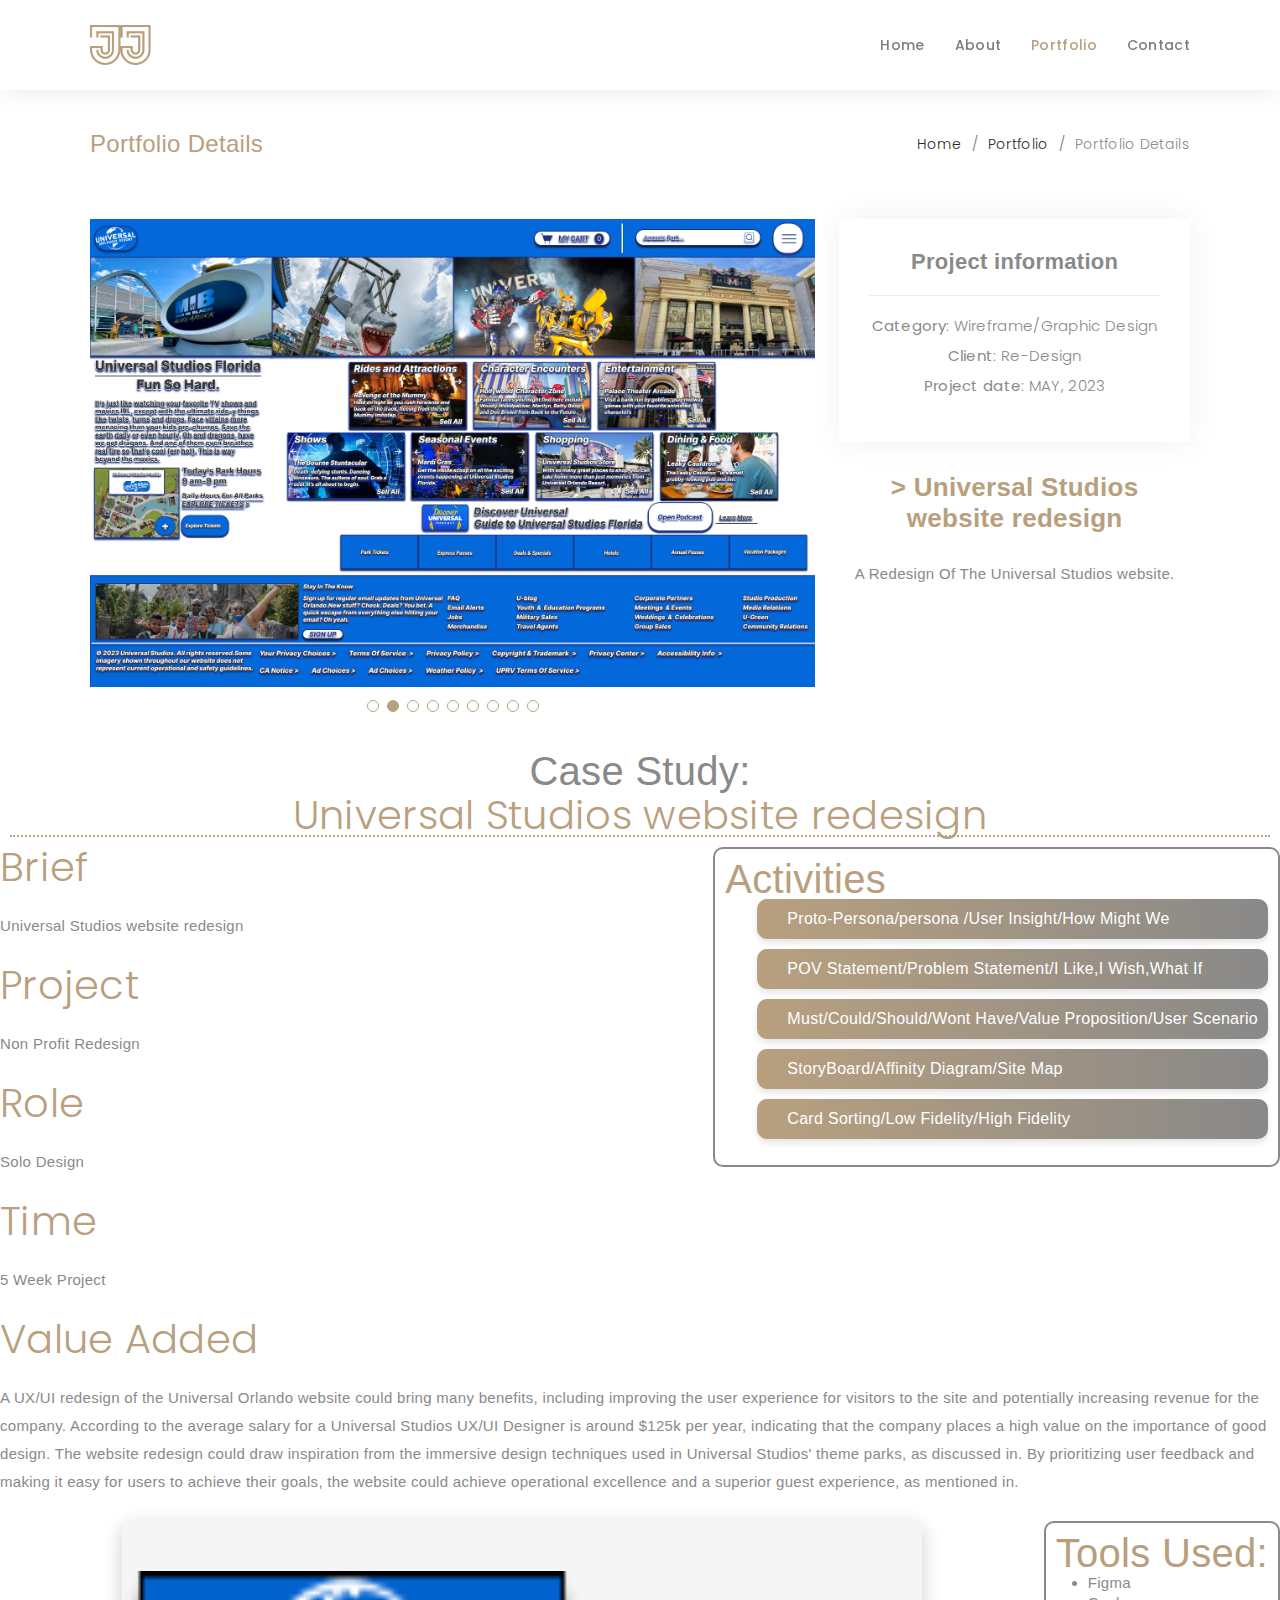
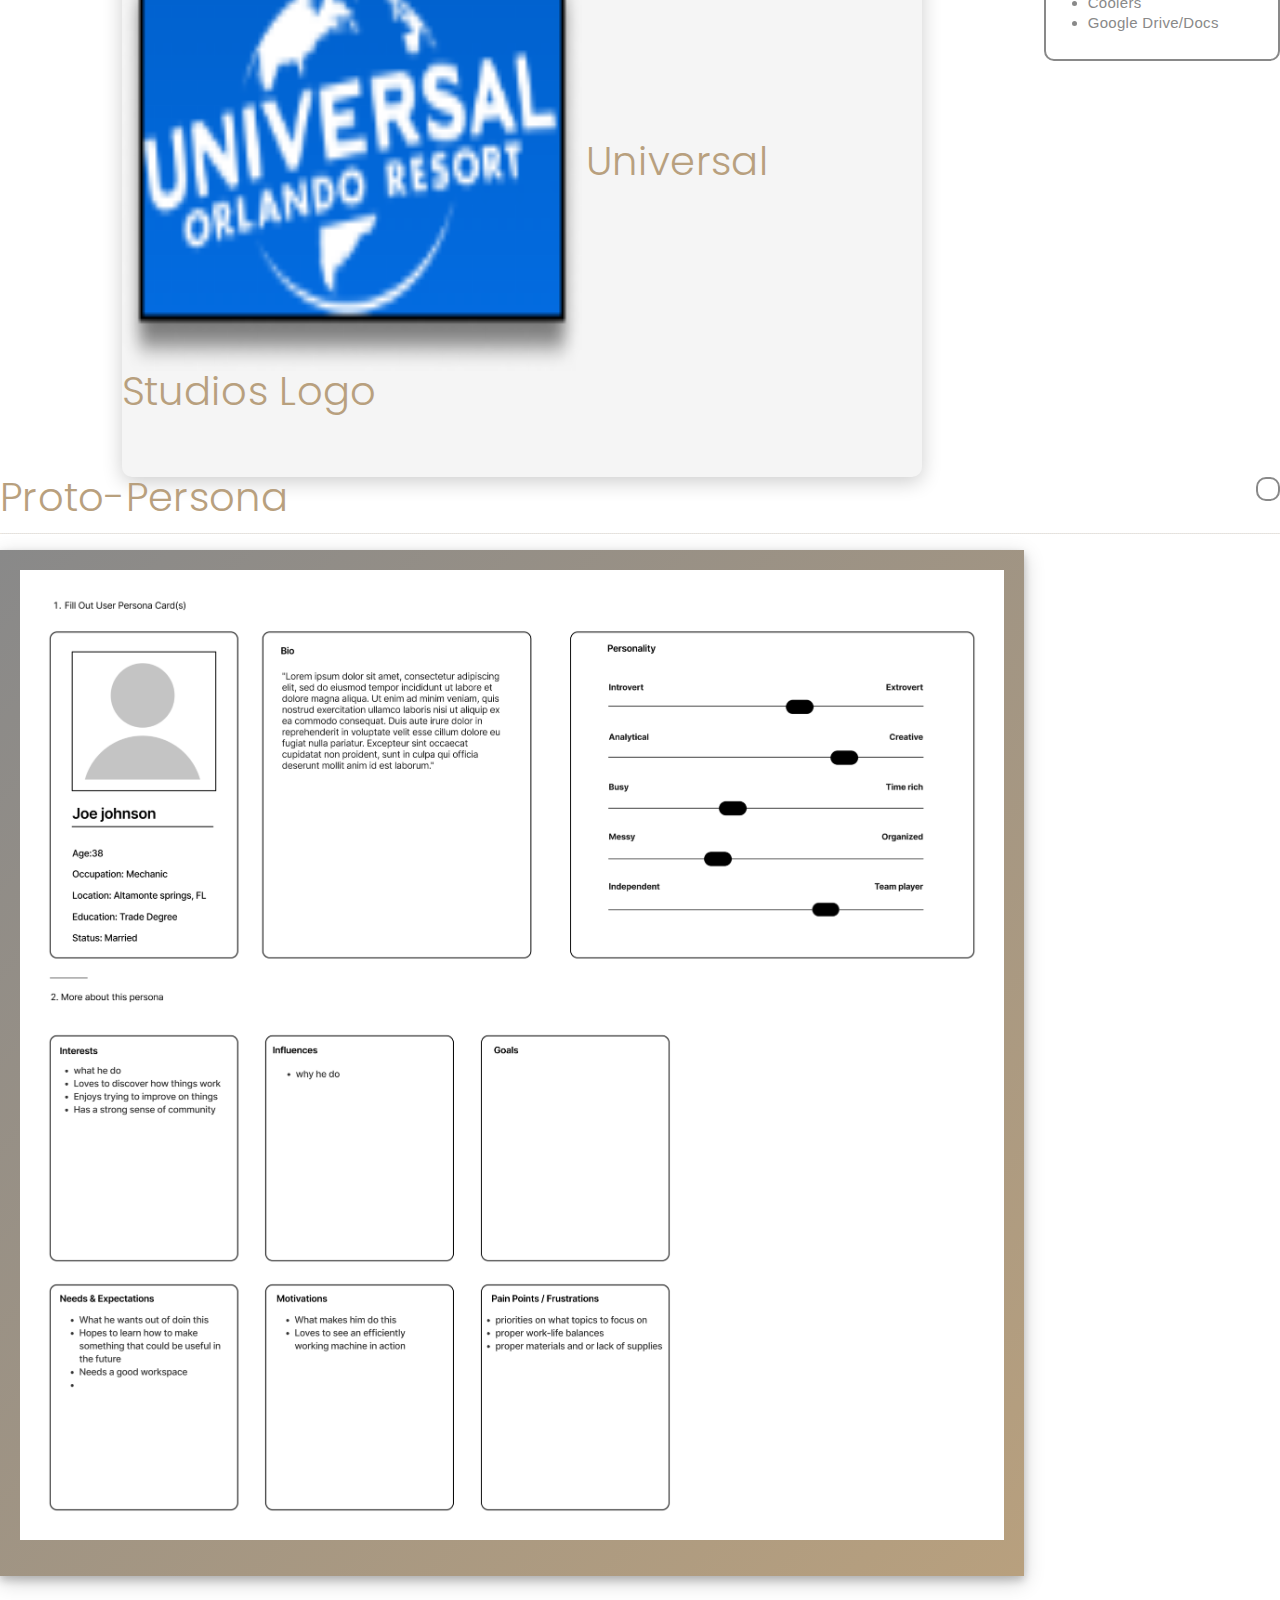
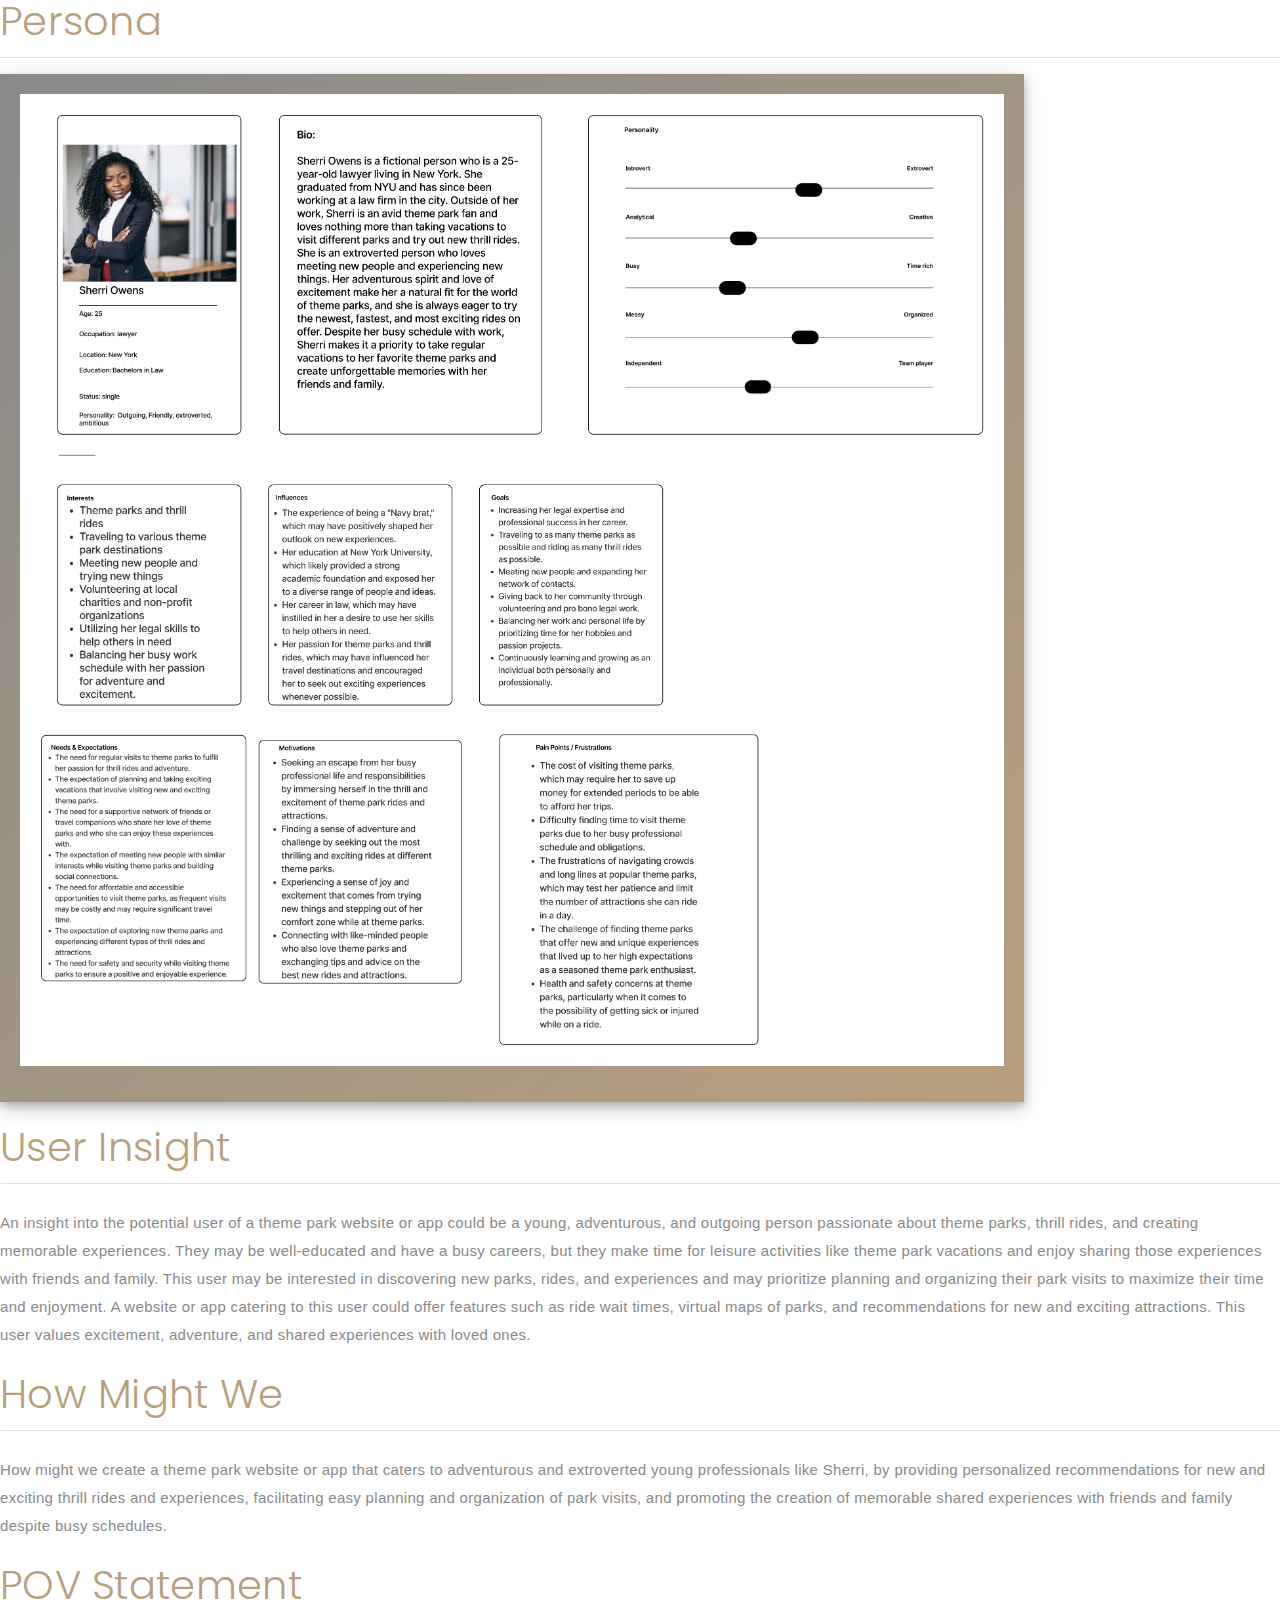
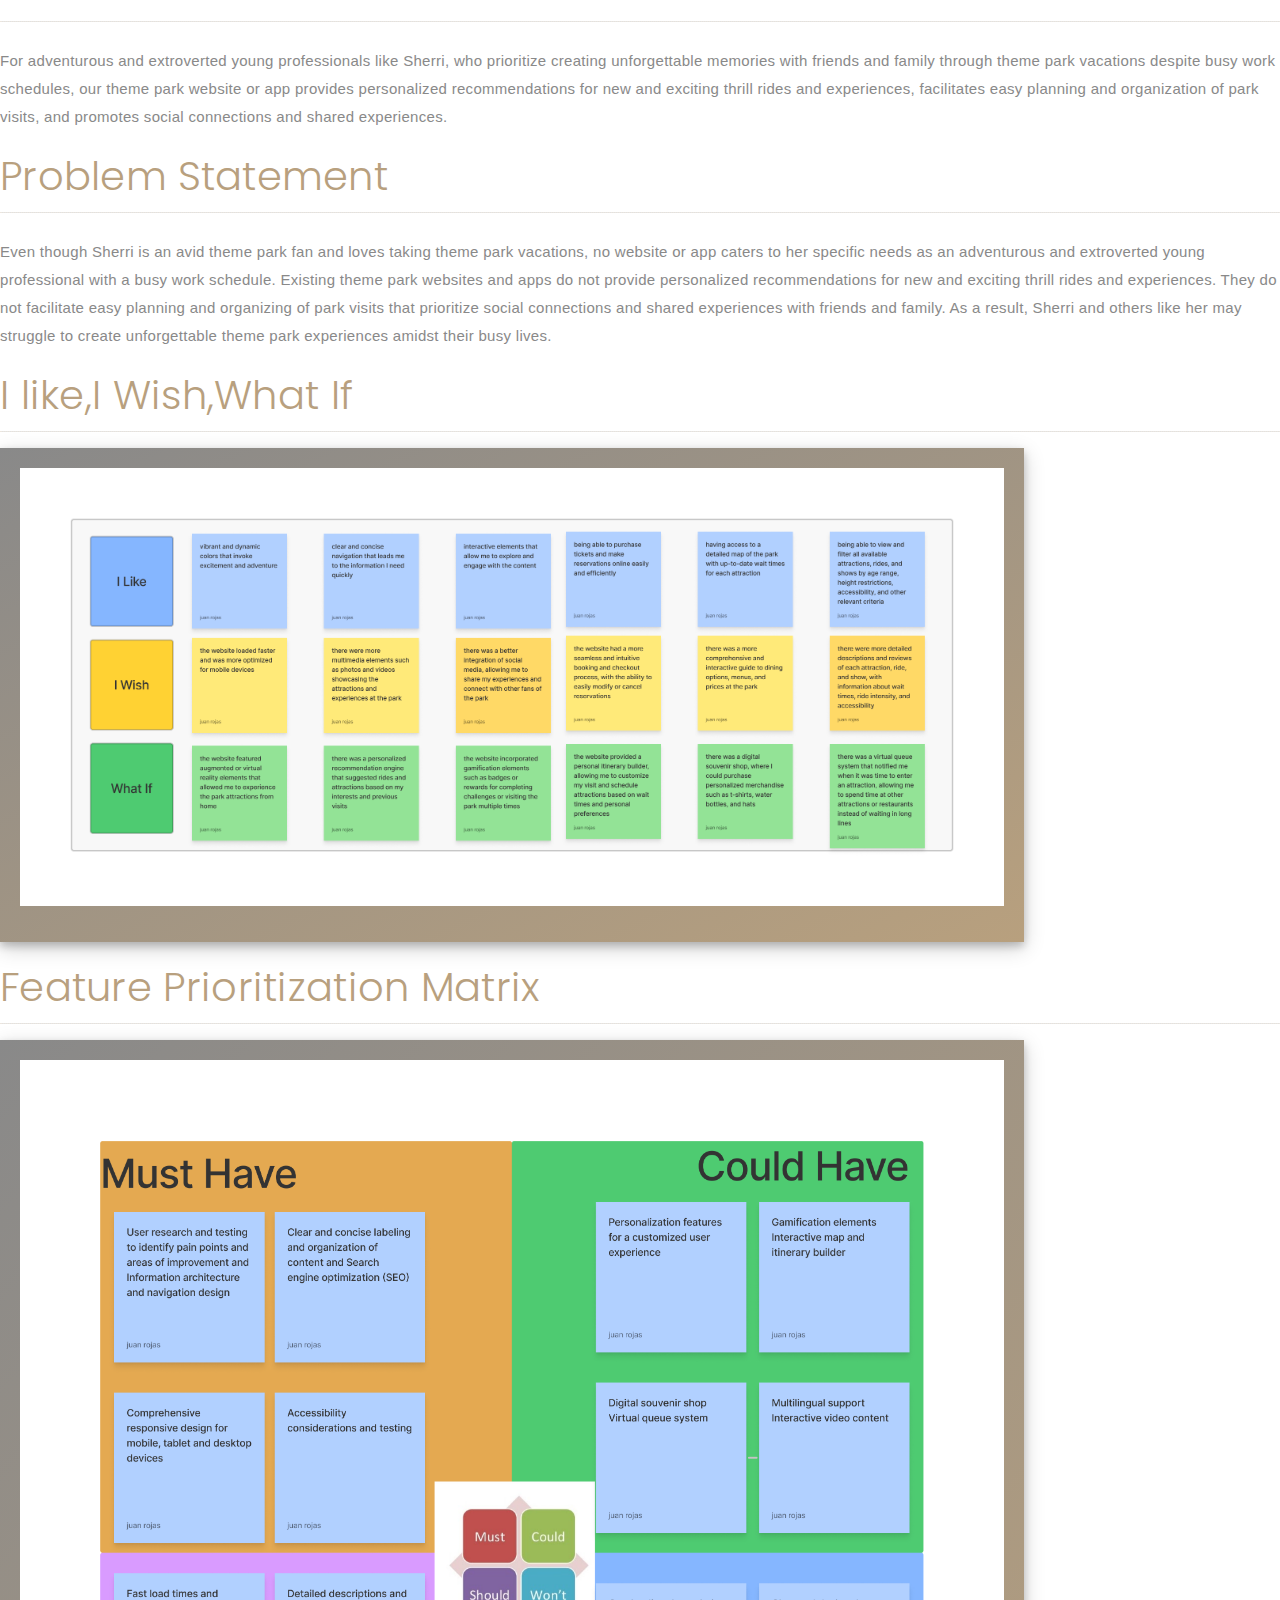
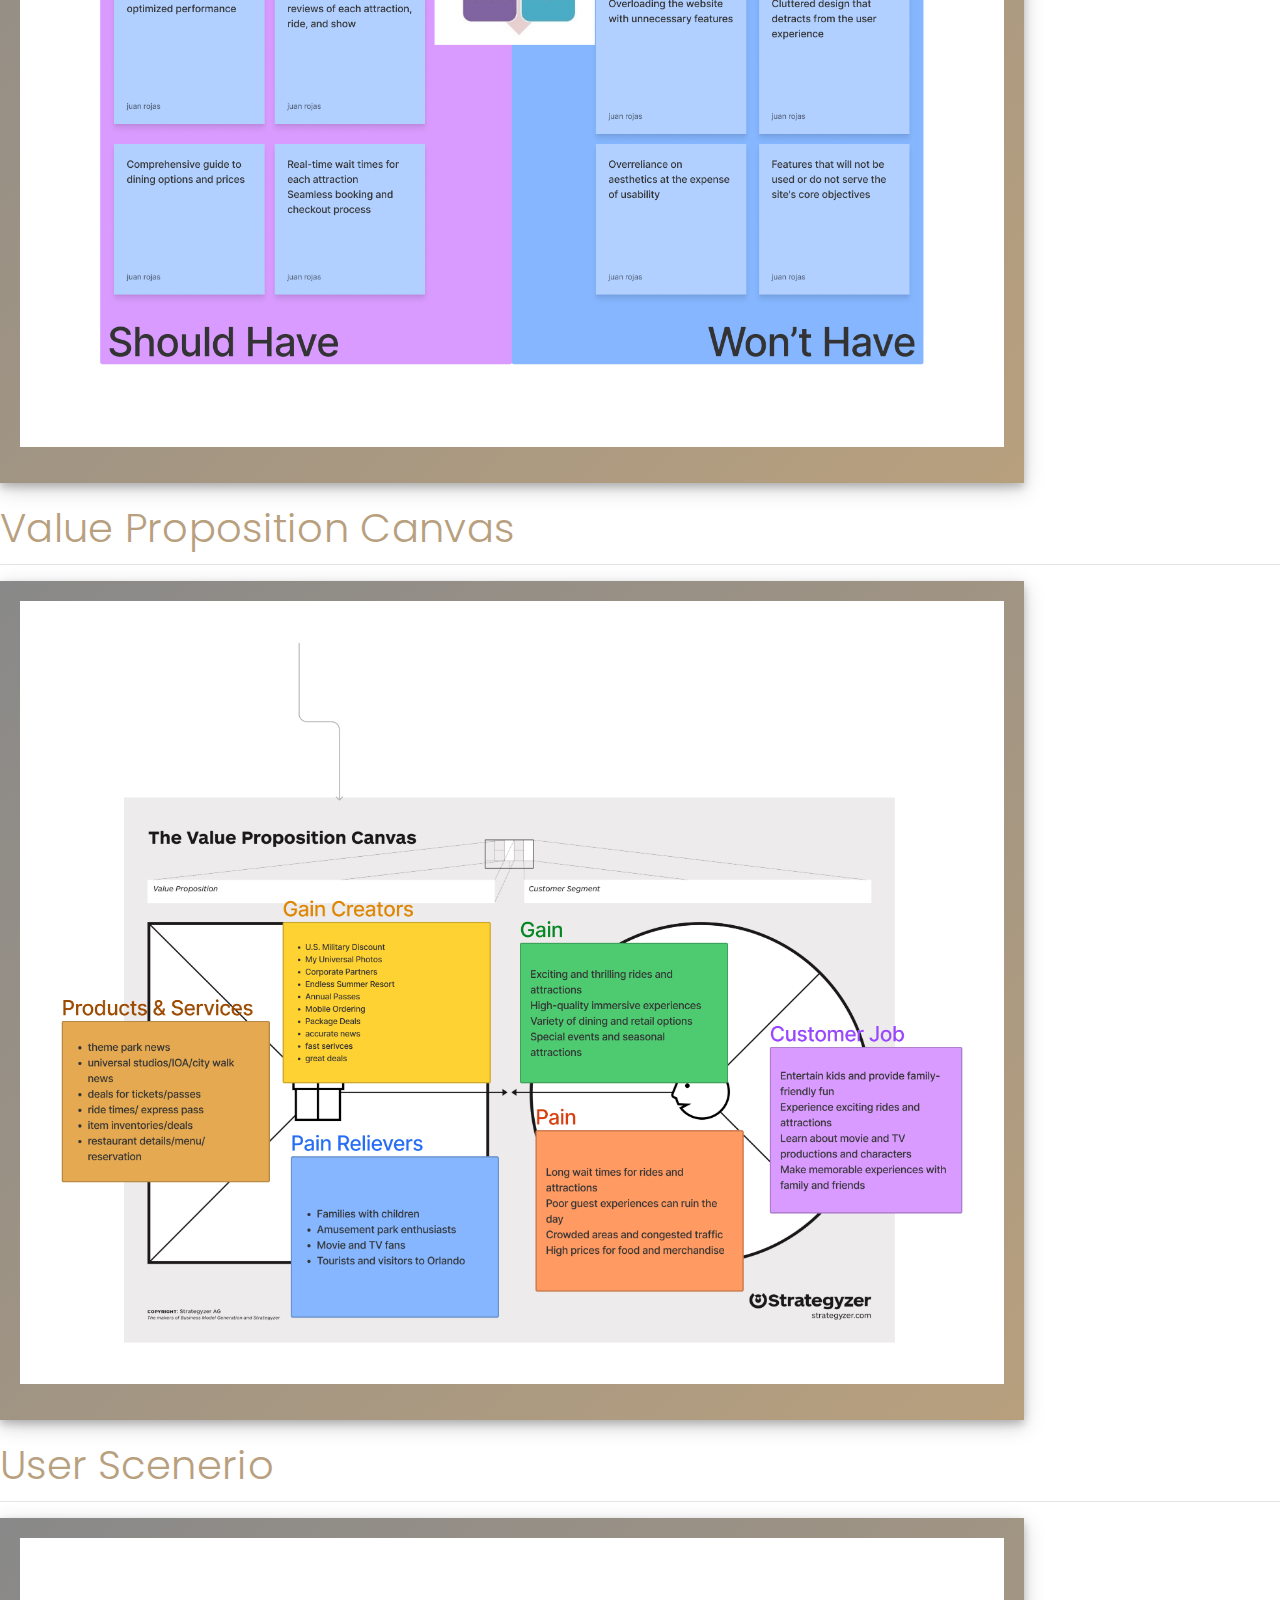
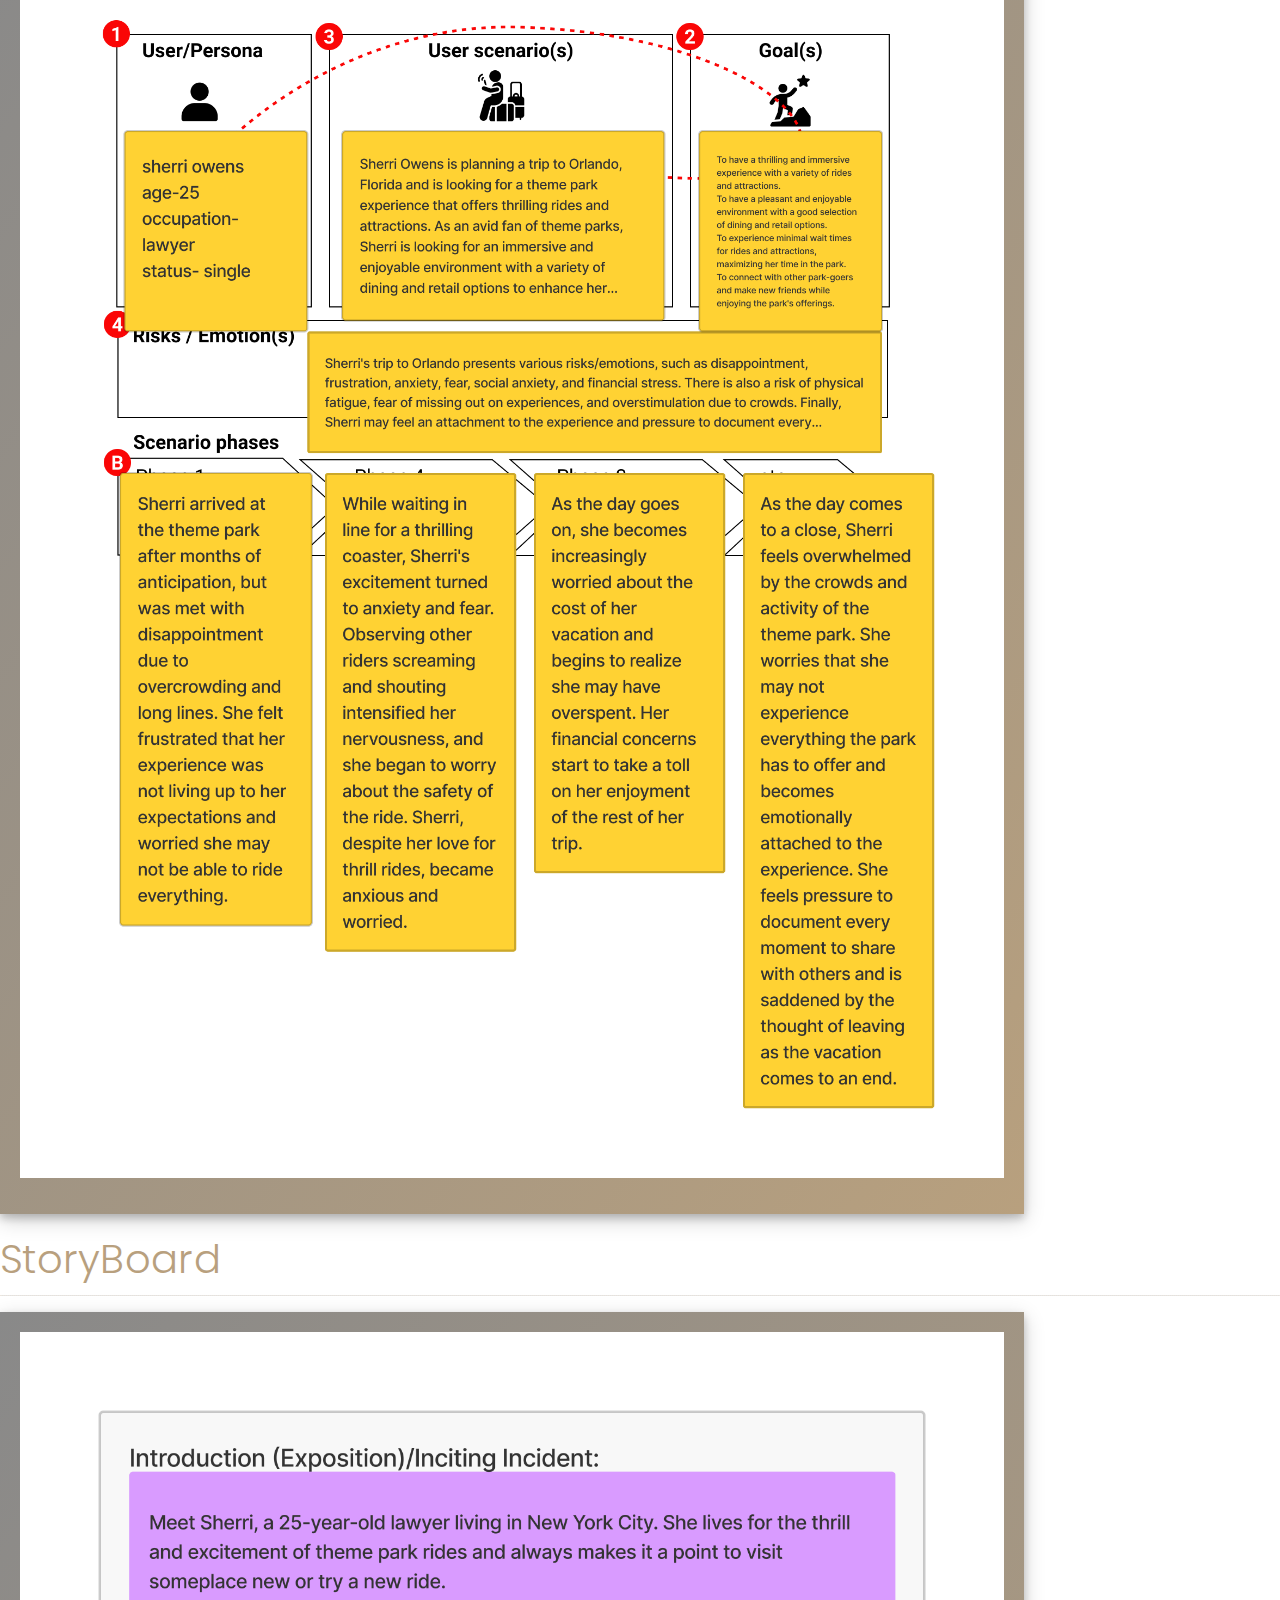
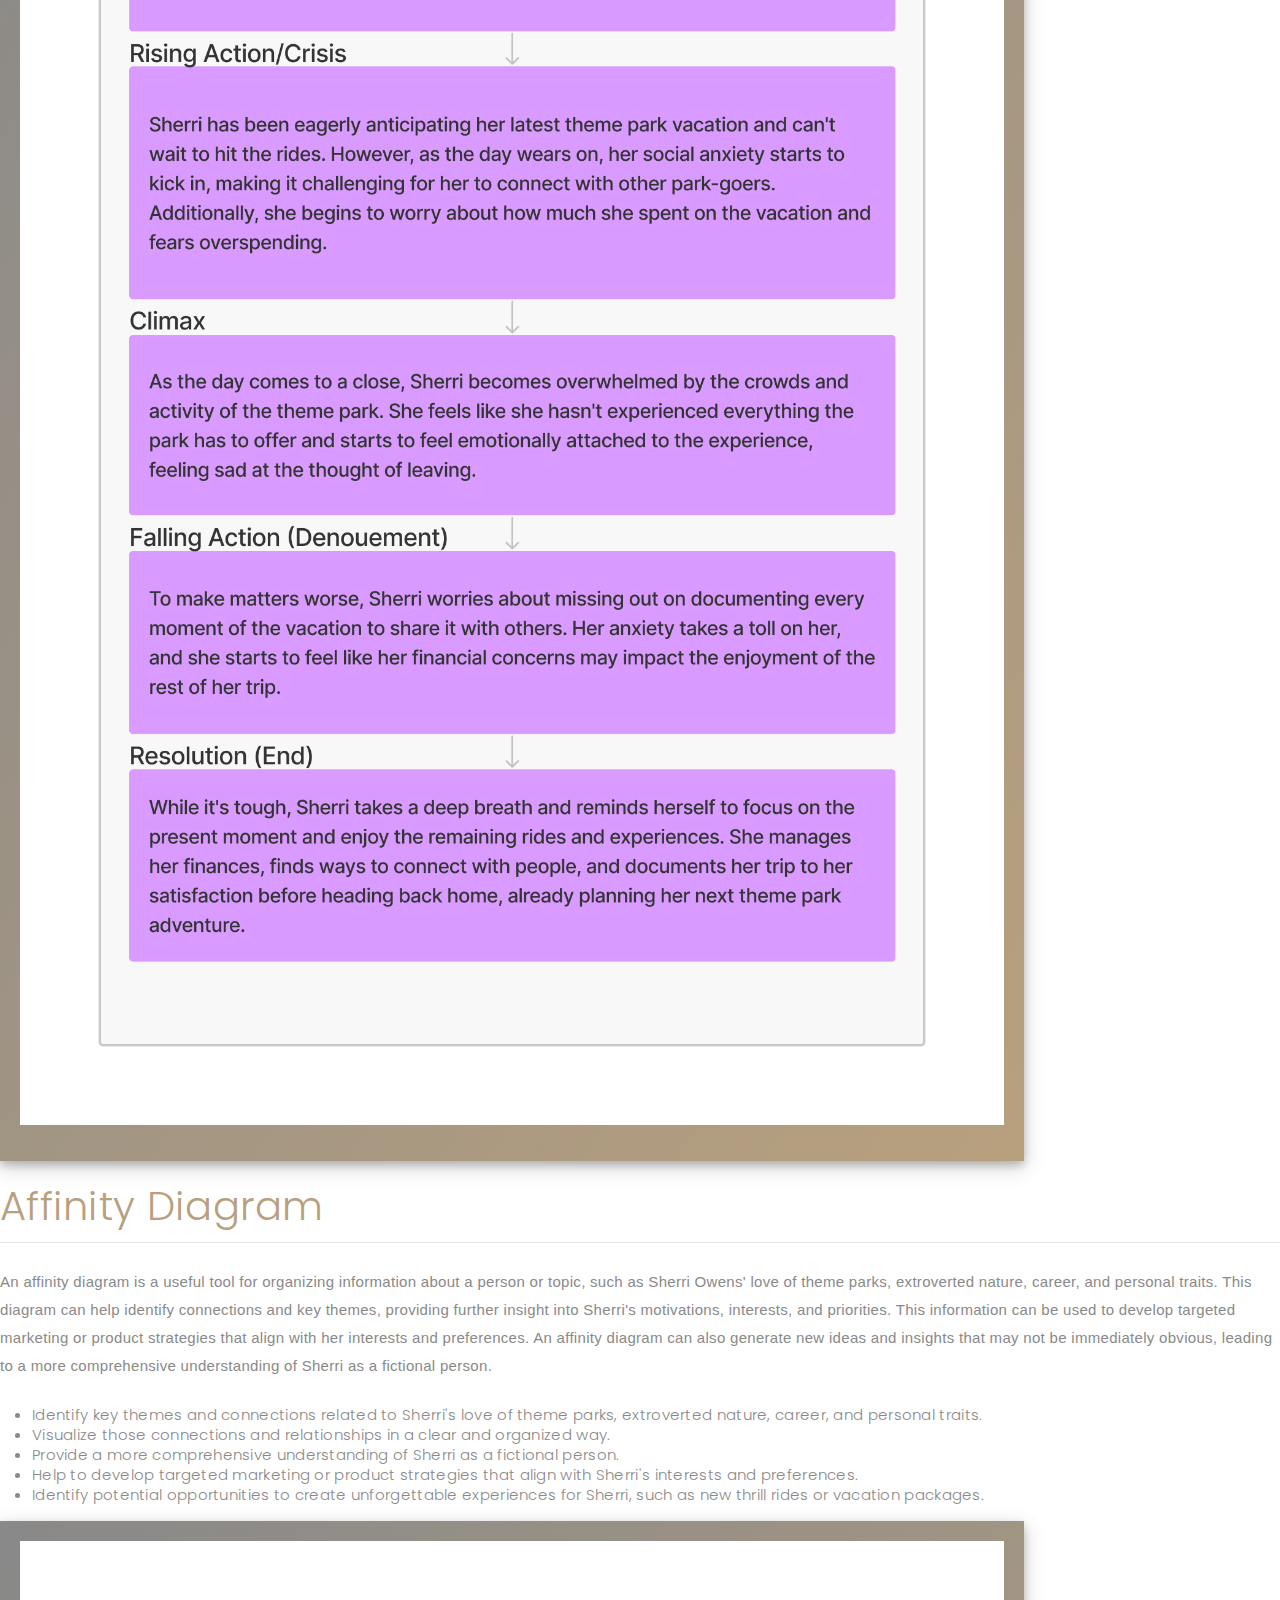
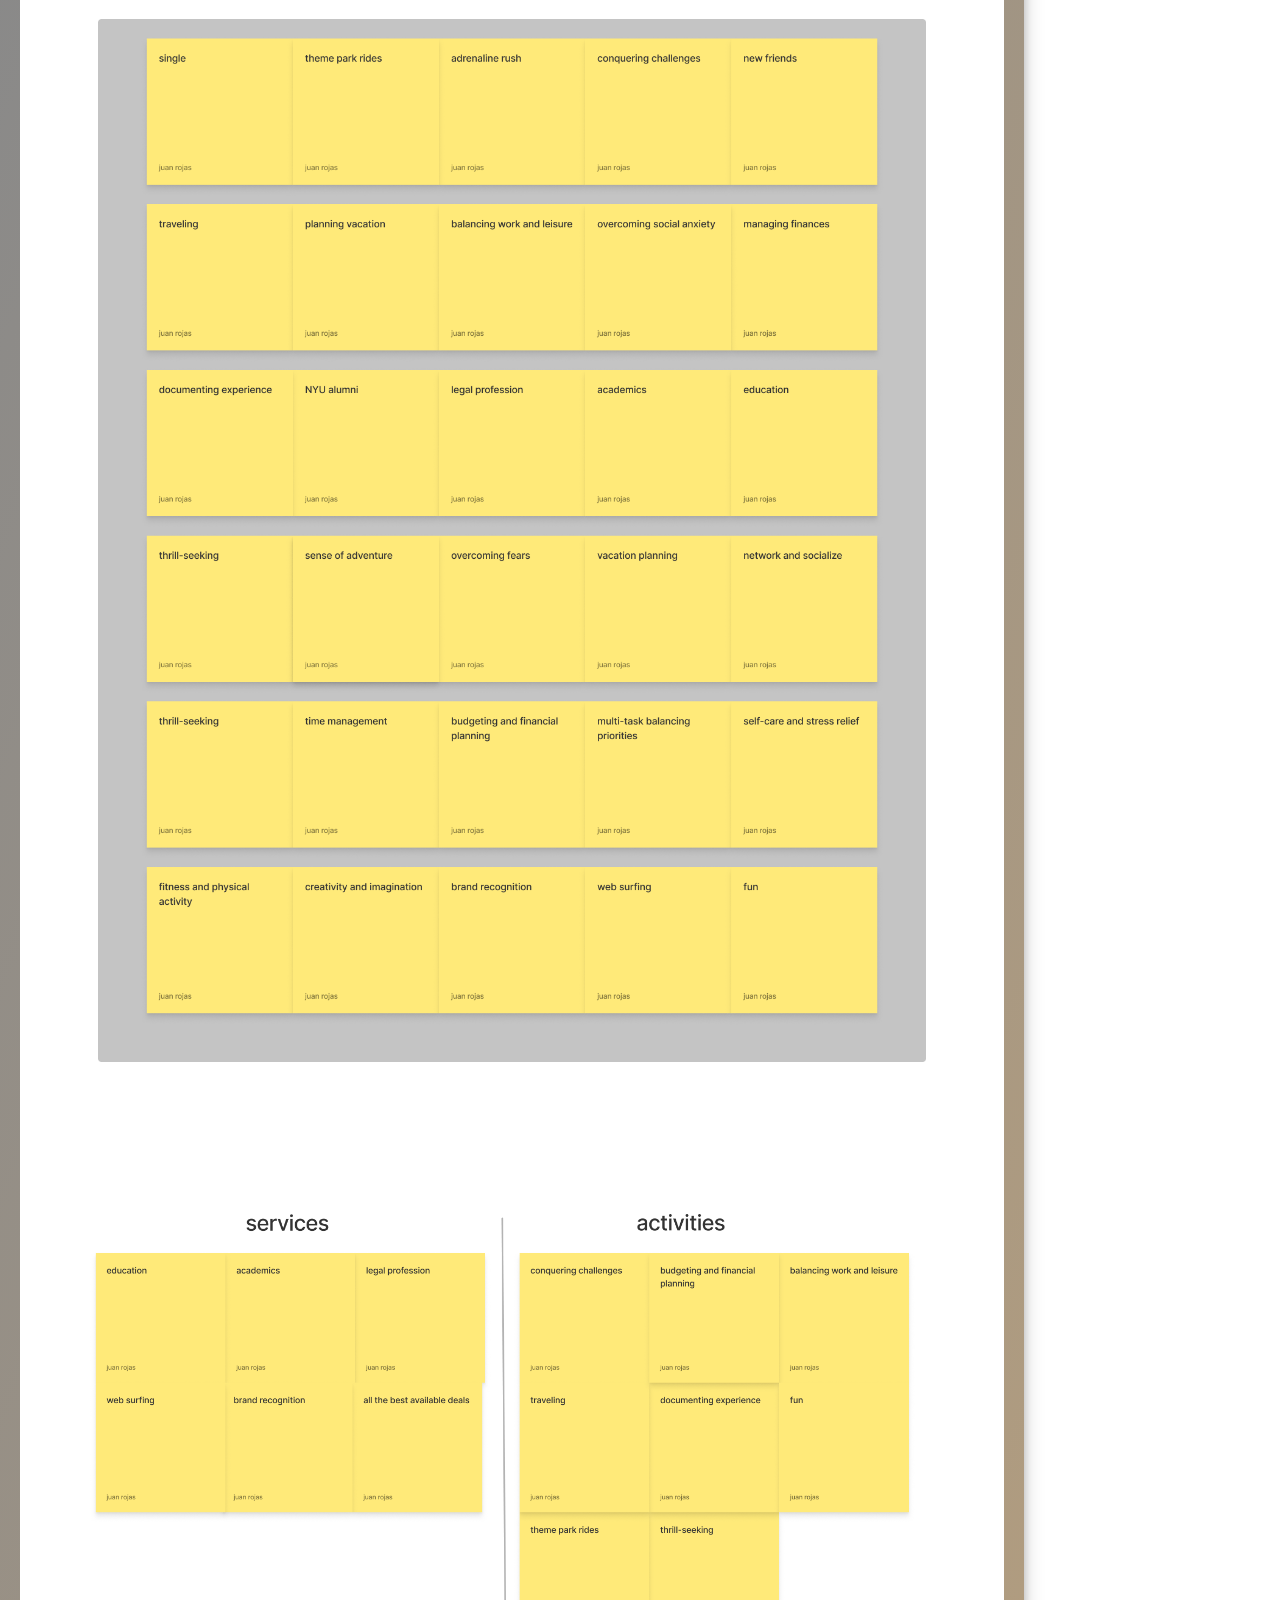
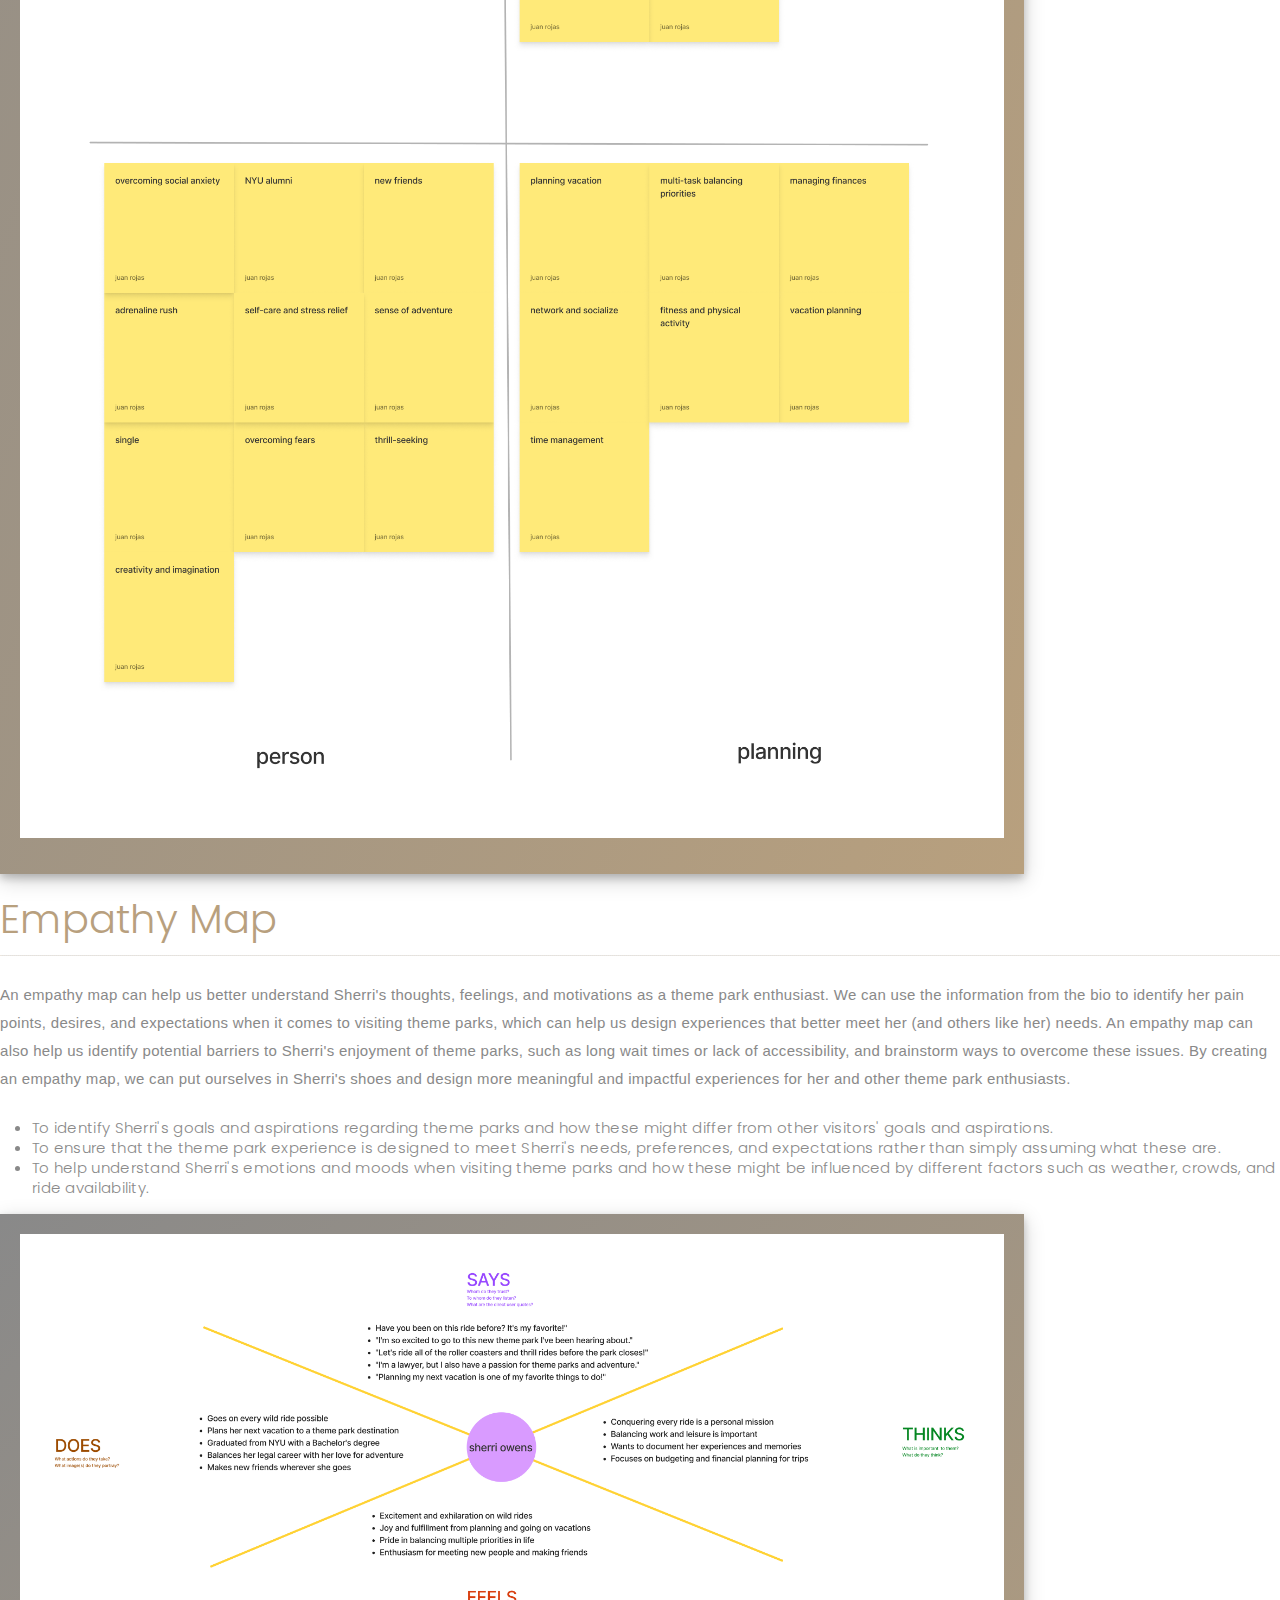
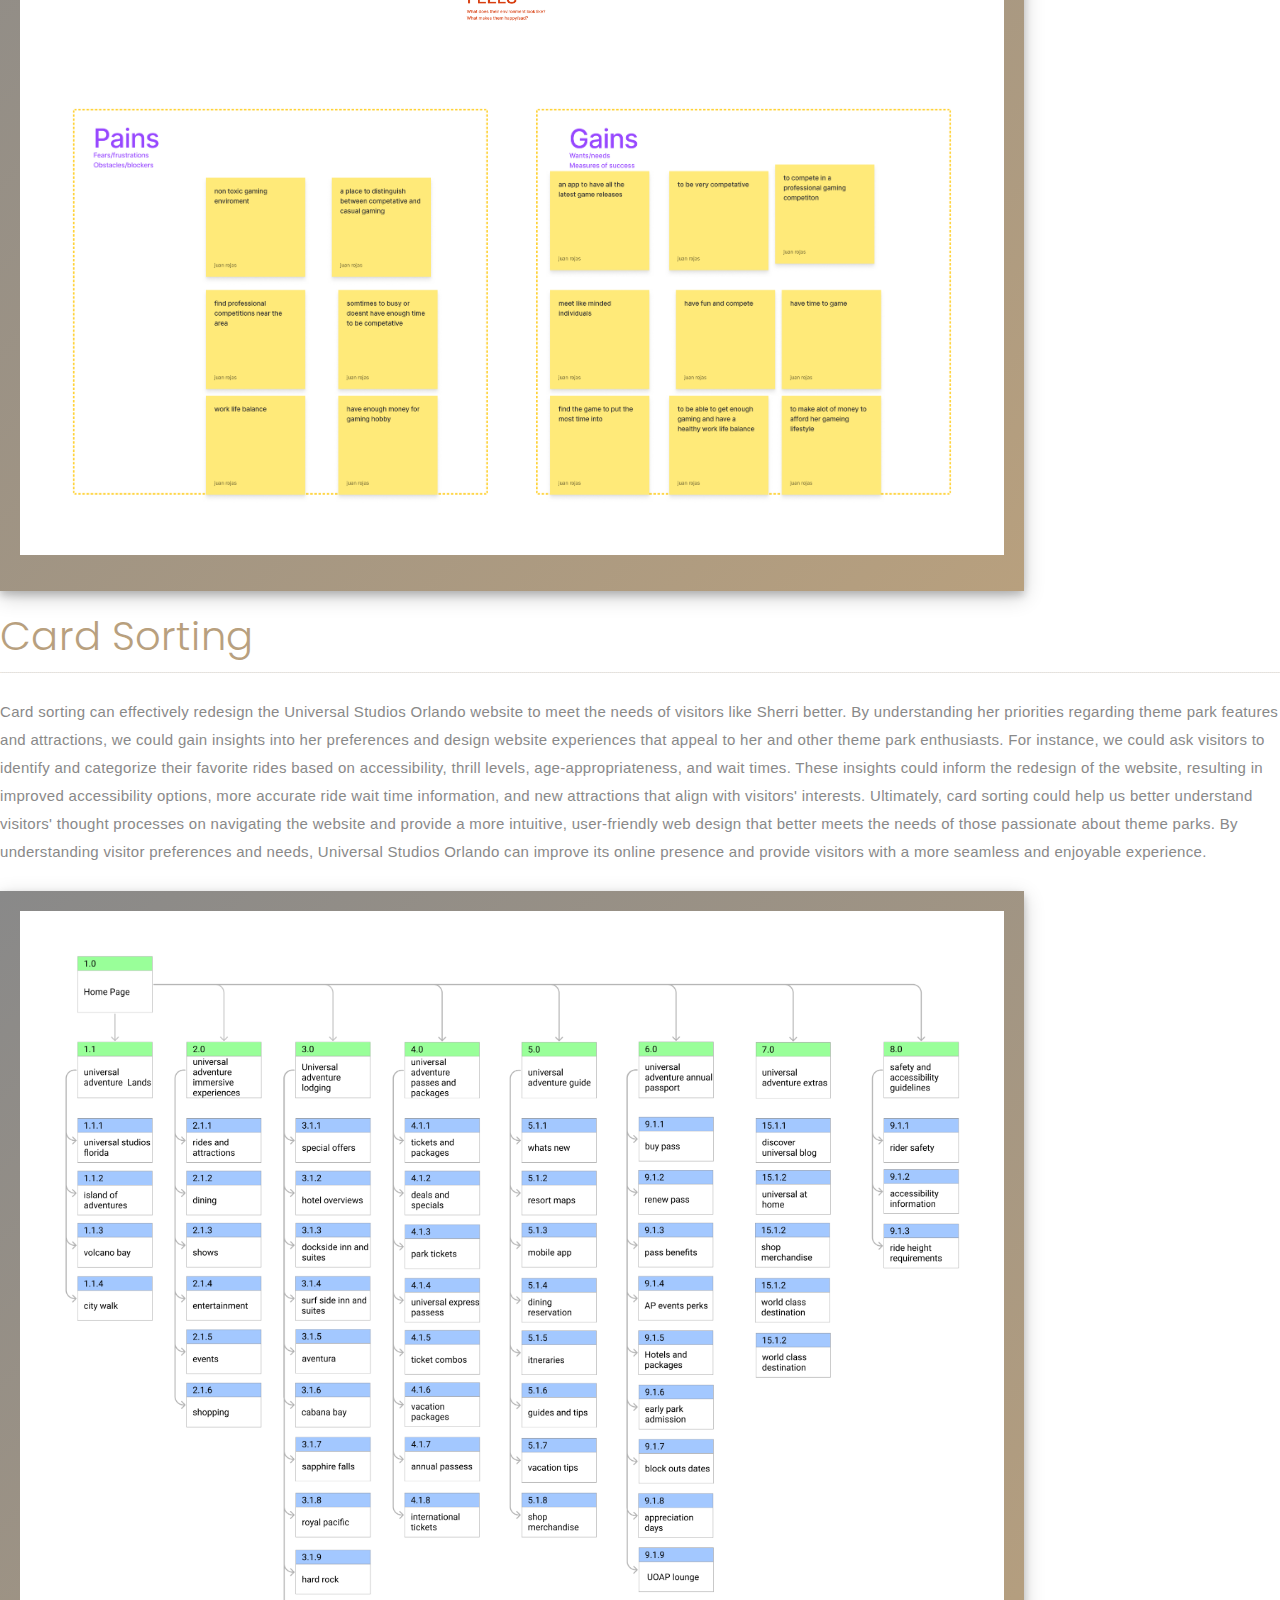
==== commit 019b2301: "all done" ====
--- a/portfolio-details.html
+++ b/portfolio-details.html
@@ -35,7 +35,7 @@
     <div class="container d-flex align-items-center justify-content-between">
 
       <a href="index.html" class="logo"><img src="assets/img/logo (2).png" alt="" class="img-fluid"></a>
-     
+      
 
       <nav id="navbar" class="navbar">
         <ul>
@@ -78,27 +78,46 @@
             <div class="portfolio-details-slider swiper">
               <div class="swiper-wrapper align-items-center">
 
-                <div class="swiper-slide">
-                  <img src="assets/img/travelsavvysettings.png" alt="">
-                </div>
-
-                <div class="swiper-slide">
-                  <img src="assets/img/travelsavvymainscreen.png" alt="">
-                </div>
-
-                <div class="swiper-slide">
-                  <img src="assets/img/travvelsavyypic2final.png" alt="">
-                </div>
-
-                <div class="swiper-slide">
-                  <img src="assets/img/travvelsavyypic3final.png" alt="">
-                </div>
-
-                <div class="swiper-slide">
-                  <img src="assets/img/travvelsavyypic4final.png" alt="">
-                </div>
-
-              </div>
+
+                <div class="swiper-slide">
+                  <img src="assets/img/P1.jpg" alt="" >
+                </div>
+
+                <div class="swiper-slide">
+                  <img src="assets/img/front page2.png" alt="">
+                </div>
+
+                <div class="swiper-slide">
+                  <img src="assets/img/front page3.png" alt="">
+                </div>
+
+                <div class="swiper-slide">
+                  <img src="assets/img/front page4.png" alt="">
+                </div>
+
+                <div class="swiper-slide">
+                  <img src="assets/img/front page 5.png" alt="">
+                </div>
+
+                <div class="swiper-slide">
+                  <img src="assets/img/front page6.png" alt="">
+                </div>
+
+                <div class="swiper-slide">
+                  <img src="assets/img/front page7.png" alt="">
+                </div>
+
+                <div class="swiper-slide">
+                  <img src="assets/img/front page8.png" alt="">
+                </div>
+
+                <div class="swiper-slide">
+                  <img src="assets/img/front page9.png" alt="">
+                </div>
+
+                
+
+              </div> 
               <div class="swiper-pagination"></div>
             </div>
           </div>
@@ -108,70 +127,73 @@
               <h3>Project information</h3>
               <ul>
                 <li><strong>Category</strong>: Wireframe/Graphic Design</li>
-                <li><strong>Client</strong>: Travelesavvy</li>
-                <li><strong>Project date</strong>: DEC, 2021</li>
+                <li><strong>Client</strong>: Re-Design</li>
+                <li><strong>Project date</strong>: MAY, 2023</li>
               </ul>
             </div>
             <div class="portfolio-description">
-              <h2>>YOUR DOORWAY TO YOUR DREAM VACATION.</h2>
+              <h2>> Universal Studios website redesign</h2>
               <p>
-                Travel savvy is your one stop all purrpose travel planning app, user friendly and easy vacation planning.
+                A Redesign Of The Universal Studios website.
               </p>
+
+              
             </div>
           </div>
 
         </div>
 
       </div>
+
+      
+      
     </section><!-- End Portfolio Details Section -->
 
     <div class="gutters">
  
-      <div class="a">
-        <h7>Case Study</h7>
-        <div class="secondheader"> 
-    </div>
-
-    <div class="b">
-    <img src="assets/img/travelsavvymain.png" width="460" height="345" alt="">
-    </div>
-
-    <hr class="new2">
-
+      <div class="patelco">
+        <h1>Case Study: </h1>
+        <div class="secondheader"></div>
+             <h9>Universal Studios website redesign </h9> </div>
+    
   </div>
 </header>
 <article>
-  <figure class="aside">
-    <div class="module">
+  <figure class="aside1">
+    <div class="module1">
       <header>
         <h9>Activities</h9>
       </header>
       <ul>
-        <li>User Interviews/Research/User persona</li>
-        <li>Proto/Personas</li>
-        <li>Affinity Diagram/Empathy Map</li>
-        <li>User Insight/Statement/Ideation/Feature Prioritization Matrix</li>
-        <li>Value Proposition/StoryBoard/Journey Map</li>
-        <li>Competitor Analysis/User Flow/Sketches</li>
-        <li>Wireframes</li>
+        <li>Proto-Persona/persona /User Insight/How Might We</li>
+        <li>POV Statement/Problem Statement/I Like,I Wish,What If</li>
+        <li>Must/Could/Should/Wont Have/Value Proposition/User Scenario</li>
+        <li>StoryBoard/Affinity Diagram/Site Map</li>
+        <li>Card Sorting/Low Fidelity/High Fidelity</li>
       </ul>
     </div>
   </figure>
-  <h9>The Problem</h9>
-  <p>Users need help booking safe and cost-effective trips in a cost and time-effective matter.
+
+  <h9>Brief</h9>
+  <p>Universal Studios website redesign
   </p>
-  <h9>Solution</h9>
-  <p>To create an app that provides users with functionality, swiftness, and a filter feature that strongly emphasizes safety and cost.
+  <dl>
+
+
+  <h9>Project</h9>
+  <p>Non Profit Redesign
   </p>
   <dl>
     
-   <h9>Roles</h9>
-    <p>User Research/WireFrame Designer/Primary presenter</pp>
+   <h9>Role</h9>
+    <p>Solo Design</pp>
   </dl>
   <h9>Time</h9>
       <p>5 Week Project</p>
-      <h9>Link</h9>
-      <p><a href="https://www.figma.com/file/sS7suOUCk91VDKGEtlGK4o/hw3-wireframe-workplace?node-id=213%3A1161&t=jwJ4eox7gtZxvf24-0">Link To TravelSavvy</a></p>  
+     
+    </dl>
+    <h9>Value Added</h9>
+		    <p>A UX/UI redesign of the Universal Orlando website could bring many benefits, including improving the user experience for visitors to the site and potentially increasing revenue for the company. According to the average salary for a Universal Studios UX/UI Designer is around $125k per year, indicating that the company places a high value on the importance of good design. The website redesign could draw inspiration from the immersive design techniques used in Universal Studios' theme parks, as discussed in. By prioritizing user feedback and making it easy for users to achieve their goals, the website could achieve operational excellence and a superior guest experience, as mentioned in. </p>
      
       <figure class="aside1">
         <div class="two">
@@ -183,71 +205,144 @@
         Figma
         </li>
         <li>
-        Invision
+        Coolers
         </li>
         <li>
-        Google Drive
-        </li>
-        <li>
-        Zoom
+        Google Drive/Docs
         </li>
         </ul>
         </div>
       </figure>
 
-  <div class="pictures">
+  <div class="pictures1">
   <figure class="full">
-    <img src="assets/img/ad for travel.png"/>
+    <img src="assets/img/universal logo.png"/ width="460" height="400" >
     
-    <h9>Concept  Advertisement For Travelsavvy</h9>
+    <h9>Universal Studios Logo</h9>
     
   </figure>
   </div>
 
-  <hr class="new2">
-
-    <h9>User Research</h9>
   <figure class="aside1">
     <div class="two">
     </div>
   </figure>
 
 
+
   <h9>Proto-Persona</h9>
 
-  <div class="pictures">
+  <hr class="new2">
+
+  <div class="pictures2">
     <figure class="full">
-      <img src="assets/img/proto-persona.png"/>
+      <img src="assets/img/proto universal.png"/ width="920" height="700" >
     </div>
     </figure>
 
-<h9>Interview Plan/Interview Transcript
-</h9>
- 
-<p>For our interviews, we aimed to discover how users planned their trips, how they handled the booking, and how their journeys went. We also sought information on how travel changed for them due to covid.
-We interviewed one person we knew who had gone on a trip since the start of the pandemic, preferably during this year. During this, we let them describe their latest journey.
-</p>
-<P> In this research project, we planned and conducted 6 interviews with potential users of various ages from 25-60.
-</P>
-
-<h9>Script and Interview Notes</h9>
-<p><a href="https://docs.google.com/spreadsheets/d/1g25hdzxPweAcr5rPu1fASwIq_RXZZMEW/edit?usp=sharing&ouid=112543293419857822909&rtpof=true&sd=true 
-  ">Link To Interview Notes</a></p>  
-
-  <h9>Affinity Diagram</h9>
-  <p> We used an affinity diagram to organize many ideas about travel and booking into their natural relationships. The organized output from a brainstorming session led us to several ideas on how to proceed with travel-savvy. Using the affinity diagram to generate, organize, and consolidate information related to travel savvy. After we developed ideas, we grouped them according to their affinity or similarity.</p>
-  <div class="pictures">
+    <h9>Persona</h9>
+
+  <hr class="new2">
+
+  <div class="pictures2">
     <figure class="full">
-      <img src="assets/img/demographic.png"/>
+      <img src="assets/img/persona universal.png"/ width="920" height="700" >
+    </div>
+    </figure>
+
+    <h9>User Insight</h9>
+    <hr class="new2">
+    <p>An insight into the potential user of a theme park website or app could be a young, adventurous, and outgoing person passionate about theme parks, thrill rides, and creating memorable experiences. They may be well-educated and have a busy careers, but they make time for leisure activities like theme park vacations and enjoy sharing those experiences with friends and family. This user may be interested in discovering new parks, rides, and experiences and may prioritize planning and organizing their park visits to maximize their time and enjoyment. A website or app catering to this user could offer features such as ride wait times, virtual maps of parks, and recommendations for new and exciting attractions. This user values excitement, adventure, and shared experiences with loved ones.  </p>
+    <div class="pictures">
+      <figure class="full">
+      </div>
+        </div>
+
+        <h9>How Might We</h9>
+        <hr class="new2">
+        <p> How might we create a theme park website or app that caters to adventurous and extroverted young professionals like Sherri, by providing personalized recommendations for new and exciting thrill rides and experiences, facilitating easy planning and organization of park visits, and promoting the creation of memorable shared experiences with friends and family despite busy schedules.</p>
+        <div class="pictures">
+          <figure class="full">
+          </div>
+            </div>
+            
+            <h9>POV Statement </h9>
+            <hr class="new2">
+            <p> For adventurous and extroverted young professionals like Sherri, who prioritize creating unforgettable memories with friends and family through theme park vacations despite busy work schedules, our theme park website or app provides personalized recommendations for new and exciting thrill rides and experiences, facilitates easy planning and organization of park visits, and promotes social connections and shared experiences.</p>
+            <div class="pictures">
+              <figure class="full">
+              </div>
+                </div>   
+
+    <h9>Problem Statement</h9>
+    <hr class="new2">
+    <p>Even though Sherri is an avid theme park fan and loves taking theme park vacations, no website or app caters to her specific needs as an adventurous and extroverted young professional with a busy work schedule. Existing theme park websites and apps do not provide personalized recommendations for new and exciting thrill rides and experiences. They do not facilitate easy planning and organizing of park visits that prioritize social connections and shared experiences with friends and family. As a result, Sherri and others like her may struggle to create unforgettable theme park experiences amidst their busy lives.
+    <div class="pictures">
+      <figure class="full">
+      </div>
+        </div>
+  </p>
+  <div class="zpictures">
+    <figure class="full">
+    </div>
+      </div> 
+      
+      <h9>I like,I Wish,What If </h9>
+      <hr class="new2">
+      <div class="pictures2">
+        <figure class="full">
+          <img src="assets/img/i like universal studios.png"/>
+        </div>
+       
+        <h9>Feature Prioritization Matrix</h9>
+        <hr class="new2">
+        <div class="pictures2">
+          <figure class="full">
+            <img src="assets/img/feature universal.png"/>
+          </div>
+
+          <h9>Value Proposition Canvas</h9>
+          <hr class="new2">
+        <div class="pictures2">
+          <figure class="full">
+            <img src="assets/img/value universal.png"/>
+          </div> 
+
+          <h9>User Scenerio</h9>
+          <hr class="new2">
+          <div class="pictures2">
+            <figure class="full">
+              <img src="assets/img/USERscen.png"/ width="1100" height="600" >
+            </div>      
+         
+            <h9>StoryBoard</h9>
+            <hr class="new2">
+            <div class="pictures2">
+              <figure class="full">
+                <img src="assets/img/universal storyboard.png"/ width="1100" height="600"   >
+              </div>            
+
+              <h9>Affinity Diagram</h9>
+              <hr class="new2">
+              <p> An affinity diagram is a useful tool for organizing information about a person or topic, such as Sherri Owens' love of theme parks, extroverted nature, career, and personal traits. This diagram can help identify connections and key themes, providing further insight into Sherri's motivations, interests, and priorities. This information can be used to develop targeted marketing or product strategies that align with her interests and preferences. An affinity diagram can also generate new ideas and insights that may not be immediately obvious, leading to a more comprehensive understanding of Sherri as a fictional person.</p>
+              <ul>
+                <li>Identify key themes and connections related to Sherri's love of theme parks, extroverted nature, career, and personal traits.</li>
+                <li>Visualize those connections and relationships in a clear and organized way.</li>
+                <li>Provide a more comprehensive understanding of Sherri as a fictional person.</li>
+                <li> Help to develop targeted marketing or product strategies that align with Sherri's interests and preferences. </li>
+                <li> Identify potential opportunities to create unforgettable experiences for Sherri, such as new thrill rides or vacation packages. </li>
+                </ul>
+              <div class="pictures2">
+                <figure class="full">
+                 <img src="assets/img/universal affin 1.png"/ width="1500" height="1100" >
+                 <img src="assets/img/universal affin2.png"/ width="1500" height="1100" >
+                 <figcaption> "Using an affinity diagram can help us gain insights into Sherri's preferences and priorities as a theme park fan, allowing us to better understand her needs and preferences when designing experiences for her and others like her." </figcaption>
+                </div>
     </div>
      
   </div>
 </div>
- 
-<h9>Link To Affinity Diagram</h9>
-<p><a href="https://www.figma.com/file/oh4r1dcks1mHEzA833Pu8l/Affinity-Map-(HW-Final)?node-id=0%3A1&t=vS8rwZwvYe1XCOWy-0">Link To Affinity Diagram</a></p>  
-
-  
+
   </figure>
   </div>
   <h2> </h2>
@@ -255,191 +350,67 @@
     <figure class="aside">
     <div class="two">
   </figure>
+
   
   <h9>Empathy Map</h9>
-  <p> We consructed an empathy map to understand user behavior oh the basis of travel, but also visually communicate those findings to our group, uniting the team under one shared deeper understanding of our user.</p>
-  <div class="pictures">
+  <hr class="new2">
+  <p> An empathy map can help us better understand Sherri's thoughts, feelings, and motivations as a theme park enthusiast. We can use the information from the bio to identify her pain points, desires, and expectations when it comes to visiting theme parks, which can help us design experiences that better meet her (and others like her) needs. An empathy map can also help us identify potential barriers to Sherri's enjoyment of theme parks, such as long wait times or lack of accessibility, and brainstorm ways to overcome these issues. By creating an empathy map, we can put ourselves in Sherri's shoes and design more meaningful and impactful experiences for her and other theme park enthusiasts.</p>
+  <ul>
+    <li>To identify Sherri's goals and aspirations regarding theme parks and how these might differ from other visitors' goals and aspirations.</li>
+    <li>To ensure that the theme park experience is designed to meet Sherri's needs, preferences, and expectations rather than simply assuming what these are.</li>
+    <li>To help understand Sherri's emotions and moods when visiting theme parks and how these might be influenced by different factors such as weather, crowds, and ride availability.</li>
+    </ul>
+  <div class="pictures2">
     <figure class="full">
-      <img src="assets/img/empathymaptravel.png"/>
-      <img src="assets/img/empathymaptravel2.png"/>
-    </div>
-      </div>
-
-      <h9>Link To Empathy Map</h9>
-<p><a href="https://www.figma.com/file/52xOdvLNAxvHGI6XZNoChs/Empathy-Map-(HW-Final)?node-id=0%3A1&t=GzIxEycMRXdiyzpm-0">Link To Empathy Map</a></p>  
-
-<h9>User Persona</h9>
-<p> Our user Jonas Rosbert was used to create understanding and empathy with the end-users of our app and to Gain a perspective similar to those who use travel apps to gain a more intimate knowledge of their wants and needs.</p>
-<div class="pictures">
-  <figure class="full">
-    <img src="assets/img/person.png"/>
-  </div>
-
-  <hr class="new2">
-
-  <h9>Define And Ideate</h9>
-  <div class="pictures">
-    <figure class="full">
-    </div>
-      </div>
-
-  <h9>User Insight</h9>
-  <p> A young male educator needs a way to experience travel within his budget that also considers covid safety protocol. Saving money for emergencies and future expenses is essential to him and not putting his health at risk. He does not want to be debilitated by an illness and potentially spread it to his family/friends. The young male would also like to get rid of his shy, introverted nature by going to the high-traffic location to get used to large crowds and get rid of his timid nature. The young male would also like to take his photography hobby to new heights, take plenty of photos for his collections, and learn new things about the culture of his destination. </p>
-  <div class="pictures">
-    <figure class="full">
-    </div>
-      </div>
-
-      <h9>Problem Statement</h9>
-  <p>Travelers face difficulty with traveling within their budget and ensuring they are safe amid a pandemic, with new variants and constant rise and fall of cases. Travelers would like to be aware of the latest travel constraints with the new omicron variant of covid and need to ensure the covid restrictions put in place by the country of their destination desire. The families also have to keep in mind to be vaccinated as most countries require vaccinations and to be up to date. Travelers also have to keep in mind a good budgeting and travel plan, especially if traveling internationally, be aware of the exchange rate, and read up and educate on the country's culture of destination not to go wholly ignorant and be somewhat self-aware. 
-  </p>
-  <div class="pictures">
-    <figure class="full">
-    </div>
-      </div>
-
-      <h9>Ideation</h9>
-  <p> We used Ideation to have a creative process on what to add to travel-savvy, including features and gimmicks to the app to help plan the dream vacation, and we generated ideas in sessions (e.g., brainstorming).</p>
-  <div class="pictures">
-    <figure class="full">
-      <img src="assets/img/ideate.png"/>
-    </div>
-
-    <h9>Link To Ideation</h9>
-<p><a href="https://www.figma.com/file/oh4r1dcks1mHEzA833Pu8l/Affinity-Map-(HW-Final)?node-id=0%3A1&t=vS8rwZwvYe1XCOWy-0">Link To Ideation</a></p>  
-
-<h9>Feature Prioritization Matrix</h9>
-<p>We ranked and organized features and needs of travel savvy in a product based on customer value, business goals, time and cost, technical viability for parts to be added, and some features that will be optional to prioritize to ensure time consciousness and effectiveness. </p>
-<div class="pictures">
-  <figure class="full">
-    <img src="assets/img/feature.png"/>
-  </div>
-
-  <h9>Feature Prioritization Matrix</h9>
-<p><a href="https://www.figma.com/file/oh4r1dcks1mHEzA833Pu8l/Affinity-Map-(HW-Final)?node-id=0%3A1&t=vS8rwZwvYe1XCOWy-0">Link To Feature Prioritization Matrix</a></p>  
-
-<h9>Value Proposition</h9>
-<p> My organization Travel Savvy is developing a travel app to help people plan the perfect vacation in the post covid world by informing them of the covid restrictions and rules of different travel destinations. We also intend to help these people with travel preparation, from planning to booking.
-  Travel savvy is better because of our customer-friendly services, in-depth research on different travel destinations, our complete package of budgeting/travel plans, and our above-and-beyond support to help give you the best possible vacation.
-  We may be new to the app market, but we are dedicated to researching the different procedures and risk levels of areas concerning covid so we can provide them to you. Furthermore, we’re believable because we’re willing to include a money-back guarantee to any user who has found our services lacking within a particular time window of their vacation.</p>
-<div class="pictures">
-  <figure class="full">
-  </div>
-
-  <h9>Value Proposition</h9>
-<p><a href="https://www.figma.com/file/oh4r1dcks1mHEzA833Pu8l/Affinity-Map-(HW-Final)?node-id=0%3A1&t=vS8rwZwvYe1XCOWy-0">Link to Value Proposition</a></p>  
-
-<h9>User Scenerio</h9>
-<p> We used a user scenario to describe a situation when Jonas Rosbert was traveling and wanted a safe, affordable, uncrowded trip. We plan it using the app of travel savvy and risk/emotions and the phases that would be most useful.</p>
-<div class="pictures">
-  <figure class="full">
-    <img src="assets/img/scenerio.png"/>
-  </div>
-
-  <h9>User Scenerio</h9>
-<p><a href="https://www.figma.com/file/oh4r1dcks1mHEzA833Pu8l/Affinity-Map-(HW-Final)?node-id=0%3A1&t=vS8rwZwvYe1XCOWy-0"> Link To UserScenerio</a></p>
-
-<h9>StoryBoard</h9>
-<p> We used a storyboard to shape jonas journey to use travel-savvy. We did this to help to string together our persona.</p>
-<div class="pictures">
-  <figure class="full">
-    <img src="assets/img/story.png"/>
-    <img src="assets/img/story2.png"/>
-  </div>
-
-  <h9>StoryBoard</h9>
-<p><a href="https://www.figma.com/file/oh4r1dcks1mHEzA833Pu8l/Affinity-Map-(HW-Final)?node-id=0%3A1&t=vS8rwZwvYe1XCOWy-0"> Link To StoryBoard</a></p>  
-
-<h9>JourneyMap</h9>
-<p> Our group focused on the  user experience of Travelsavvy,To have a visual representation of the customer experience when using the travelsavvy app. </p>
-<div class="pictures">
-  <figure class="full">
-    <img src="assets/img/journey.png"/>
-  </div>
-
-  <h9>JourneyMap</h9>
-<p><a href="https://www.figma.com/file/oh4r1dcks1mHEzA833Pu8l/Affinity-Map-(HW-Final)?node-id=0%3A1&t=vS8rwZwvYe1XCOWy-0"> Link To JourneyMap</a></p>  
-
-<hr class="new2">
-
-<h9>Prototype</h9>
-  <div class="pictures">
-    <figure class="full">
-    </div>
-      </div>
-
-    <h9>Competitor Analysis</h9>
-<p>We made a competitor analysis to understand the competition, identify opportunities, of travelsavvy and find an edge</p>
-<div class="pictures">
-  <figure class="full">
-    <img src="assets/img/compete.png"/>
-  </div>
-
-  <h9>Competitor Analysis</h9>
-<p><a href="https://docs.google.com/spreadsheets/d/1_HE1zvZJkxXuwidtaIP7hacLIf6Rba4L/edit#gid=1200966956
-  "> Link To Competitor Analysis</a></p>  
-
-  <h9>User Flow</h9>
-  <p>We used a user flow to create a complimentary UX design that can plan out travel-savvys future to have success and what problems we met, how to fix them, what we need, how to start, and how we design.</p>
-  <div class="pictures">
-    <figure class="full">
-      <img src="assets/img/flow.png"/>
-    </div>
-  
-    <h9>User Flow</h9>
-  <p><a href="https://docs.google.com/spreadsheets/d/1_HE1zvZJkxXuwidtaIP7hacLIf6Rba4L/edit#gid=1200966956
-    "> Link To User Flow</a></p>  
-
-    <h9> Fidelity Prototyping</h9>
-    <div class="pictures">
-      <figure class="full">
-        <img src="assets/img/lofi1.png"/>
-      </div>
-  
-      <h9>Fidelity Prototyping</h9>
-      <p><a href="https://www.figma.com/file/sS7suOUCk91VDKGEtlGK4o/hw3-wireframe-workplace?node-id=7%3A2&t=12qkUvhxkr54LsNL-0">Fidelity Prototyping</a></p>  
-       
-  
-  <h9>Google Drive Link To Prototype</h9>
-  <p><a href="https://drive.google.com/drive/folders/1Nt-FGiUfqTyF7H282jlfL_kbzoHQBBk7?usp=sharing"> Link to Lofi Sketches/Hi-Fi Invision/Wireframes</a></p>
-
-  <h9> Invision Link To Prototype</h9>
-  <p><a href="https://projects.invisionapp.com/share/TE1279R2YD6M#/screens"> Link to Lofi Sketches/Hi-Fi Invision/Wireframes</a></p> 
-  
-  <h9>Iteration Fidelity Prototyping</h9>
-  <div class="pictures">
-    <figure class="full">
-      <img src="assets/img/lofi1.png"/>
-    </div>
-
-    <h9>Iteration Fidelity Prototyping</h9>
-    <p><a href="https://www.figma.com/file/sS7suOUCk91VDKGEtlGK4o/hw3-wireframe-workplace?node-id=7%3A2&t=12qkUvhxkr54LsNL-0">Fidelity Prototyping</a></p>  
-     
-  <hr class="new2">
-
-  <h9>Testing And Iterations</h9>
-  <div class="pictures">
-    <figure class="full">
-    </div>
-      </div>
-
-      <h9>Guerilla Testing Plan & Notes</h9>
-      <p>We tested to see how easily a user can find a place to stay in Athens, Greece.
+      <img src="assets/img/universal empathy1.png"/ width="1100" height="600"     >
+      <img src="assets/img/universal empathy2.png"/ width="1100" height="600"     >
+      <figcaption>"An empathy map can help theme park designers gain deeper insight into visitors like Sherri, identifying pain points, desires, and expectations, while recognizing potential barriers to their enjoyment. By putting ourselves in her shoes, we can design more meaningful and impactful experiences that meet the needs of all theme park enthusiasts." </figcaption>
+    </div>
+      </div>
+
+      <h9>Card Sorting </h9>
+      <hr class="new2">
+      <p>Card sorting can effectively redesign the Universal Studios Orlando website to meet the needs of visitors like Sherri better. By understanding her priorities regarding theme park features and attractions, we could gain insights into her preferences and design website experiences that appeal to her and other theme park enthusiasts. For instance, we could ask visitors to identify and categorize their favorite rides based on accessibility, thrill levels, age-appropriateness, and wait times.
+        These insights could inform the redesign of the website, resulting in improved accessibility options, more accurate ride wait time information, and new attractions that align with visitors' interests. Ultimately, card sorting could help us better understand visitors' thought processes on navigating the website and provide a more intuitive, user-friendly web design that better meets the needs of those passionate about theme parks. By understanding visitor preferences and needs, Universal Studios Orlando can improve its online presence and provide visitors with a more seamless and enjoyable experience.</p>
+      <div class="pictures2">
+        <figure class="full">
+          <img src="assets/img/universal card sorting.png"/ width="1100" height="600" >
+        </div>
+          </div>
+
+          <hr class="new2">
+
+        <h9>Low Fidelity</h9>
+        <hr class="new2">
+      <div class="pictures3">
+        <figure class="full">
+          <img src="assets/img/main page.png"/ width="1300" height="700" >
+          <img src="assets/img/introduction.png"/ width="1300" height="700" >
+          <img src="assets/img/Frame 9.png"/ width="1300" height="700" >
+          <img src="assets/img/Frame 8.png"/ width="1300" height="700" >
+        </div>
+
+
+ <hr class="new2">
+
+ <h9>Last Minute Change</h9>
+ <hr class="new2">
+ <p> I made a last minute Header drop down concept for the universal redesign</p>
+<div class="pictures3">
+ <figure class="full">
+   <img src="assets/img/Group 350.png"/ width="1300" height="900" >
+ </div>
+
+ <hr class="new2">
+
+        <h9>Final Thoughts/Conclusion</h9>
+      <p>Other groups had done their NPO site redesigns to present a comprehensive set of opportunities for iteration should this project continue. A reorganization of the home page, another editing pass on the text style and writing, and the implementation of an interactive calendar would take precedence. Following that, we could make it, so the form implied by the button in Teach a Class is implemented inside the site, opening up the moment a large orange button is pressed. The box for Sponsors and Donors would also experience a redesign to make the labels much easier to find and read.
+        Our group is proud of what we've done to improve upon FamiLAB's old design, but we know we also have a long way to go. We succeeded in cleaning up some elements that were broken or no longer needed, but there's much more to accomplish. With the time we had to deal with sudden emergencies across the team, this could have been much worse.
+        The skills we picked will help with possible continuation and future projects. Our auto layout knowledge has expanded further. We know more about using negative space to our advantage. We've also discovered a few intricacies about Figma that lead to issues brought about by our need for more understanding.
+        That said, we must account for everything we learned in this process. Unfortunately, we were too harsh on the original site in our presentation, to the point of being called rude. I hope we never make that mistake again.
+      
       </p>
-      <div class="pictures">
-        <figure class="full">
-        </div>
-      
-        <h9>Guerilla Testing Plan & Notes</h9>
-      <p><a href="https://docs.google.com/spreadsheets/d/1X_79uUEG7Ppa6IGdIa_SxCEoUCwIwBoZ/edit#gid=1000777132
-        ">Link to Guerilla Testing Plan & Notes</a></p> 
-        
-        <h9>Final Thoughts/Conclusion</h9>
-      <p>We initially wanted to create a simplified version of Airbnb emphasizing safety and Covid. However, after much trial and error, we realized that creating that is a lot easier said than done. One of our key findings was realizing we needed fewer words and more consistency throughout the app not to confuse or frustrate the user (For example, making titles consistent throughout and deleting paragraphs about Covid and replacing them with a button). Also, we realized some of the tools were redundant on some of the pages. Our finalized version is less frustrating, simple, and user-friendly. 
-      </p>
-      <div class="pictures">
-        <figure class="full">
-        </div>
+
 
   </figure>
   
@@ -456,11 +427,11 @@
       <div class="socials-media text-center">
 
         <ul class="list-unstyled">
-          <li><a href="https://medium.com/@juanrojas7812/about"><i class="bi bi-medium"></i></a></li>
-          <li><a href="https://dribbble.com/rojas_design"><i class="bi bi-dribbble"></i></a></li>
-          <li><a href="https://twitter.com/designrojas1"><i class="bi bi-twitter"></i></a></li>
-          <li><a href="https://www.instagram.com/rojas_design1/"><i class="bi bi-instagram"></i></a></li>
-          <li><a href="https://www.linkedin.com/in/juan-rojas444/"><i class="bi bi-linkedin"></i></a></li>
+          <li><a href="#"><i class="bi bi-medium"></i></a></li>
+          <li><a href="#"><i class="bi bi-dribbble"></i></a></li>
+          <li><a href="#"><i class="bi bi-twitter"></i></a></li>
+          <li><a href="#"><i class="bi bi-instagram"></i></a></li>
+          <li><a href="#"><i class="bi bi-linkedin"></i></a></li>
         </ul>
 
       </div>
--- a/assets/css/style.css
+++ b/assets/css/style.css
@@ -18,12 +18,14 @@
 }
 
 h1, h2, h3, h4, h5, h6 {
+  font-family: "Helvetica Neue", sans-serif;
   margin: 0;
 }
 
 h2 {
-  color: #292929;
+  color: #b8a07e;
   font-weight: 600;
+  font-family: "Helvetica Neue", sans-serif;
 }
 
 h4 {
@@ -45,6 +47,7 @@
 p {
   margin: 25px 0;
   padding: 0;
+  font-family: "Helvetica Neue", sans-serif;
   font-size: 15px;
   color: #999999;
   line-height: 28px;
@@ -425,7 +428,7 @@
 # Hero
 --------------------------------------------------------------*/
 #hero {
-  background: url("../img/earth\ \(2\).jpg") repeat scroll center center/cover;
+  background: url("../img/uiuxbackground.png") repeat scroll center center/cover;
   height: 100vh;
   width: 100%;
 }
@@ -689,7 +692,9 @@
   padding-top: 40px;
 }
 .portfolio-details .portfolio-details-slider img {
-  width: 100%;
+  width: 500;
+  height: 300;
+  object-fit: cover;
 }
 .portfolio-details .portfolio-details-slider .swiper-pagination {
   margin-top: 20px;
@@ -748,12 +753,14 @@
 
 .patelco {
   text-align: center;
-  border-bottom: 2pt dotted #f58e84;
+  border-bottom: 2pt dotted #b8a07e;
 }
 .patelco img {
   padding-bottom: 5px;
-  width: 25%;
+  width: 55%;
   height: auto;
+  display: block;
+  margin: 0 auto;
 }
 
 .secondheader {
@@ -761,9 +768,406 @@
   color: rgba(96, 101, 119, .8);
 }
 
-h5 {
+h4 {
   color: #496071;
   font-size: 1.25em;
+}
+
+.secondheader img {
+  display: block;
+  margin-left: auto;
+  margin-right: auto;
+}
+
+.aside1 {
+  float: right;
+  font-family: "Helvetica Neue", sans-serif; 
+  border: 2px solid #898989;
+  padding: 10px;
+  border-radius: 10px;
+}
+
+.h9 {
+  position: relative;
+  display: inline-block;
+  padding: 10px;
+  color: #898989;
+  font-size: 16px;
+  font-weight: bold;
+  text-align: center;
+  text-transform: uppercase;
+  font-family: "Helvetica Neue", sans-serif;
+  background: linear-gradient(to right, #898989, #b8a07e);
+  background-clip: text;
+  -webkit-background-clip: text;
+  -webkit-text-fill-color: transparent;
+  background-size: 200% auto;
+  transition: background-position 0.5s ease;
+  box-shadow: 0px 4px 10px rgba(0, 0, 0, 0.25);
+}
+
+.h9:hover {
+  background-position: right center;
+}
+
+.h9:before {
+  content: "\f0a8";
+  position: absolute;
+  left: 0;
+  top: 50%;
+  transform: translateY(-50%);
+  font-family: "Helvetica Neue", sans-serif;
+  font-size: 24px;
+}
+
+.h9:after {
+  content: "";
+  position: absolute;
+  left: 0;
+  top: 0;
+  width: 100%;
+  height: 100%;
+  background: rgba(255, 255, 255, 0.5);
+  opacity: 0;
+  transition: opacity 0.5s ease;
+}
+
+.h9:hover:after {
+  opacity: 1;
+}
+
+figcaption {
+  text-align: center;
+  color: #fff;
+  font-size: 14px;
+  margin-top: 10px;
+}
+
+.module1 li {
+  list-style-type: none; /* Remove bullet points */
+  font-family: "Helvetica Neue", sans-serif;
+  font-size: 16px;
+  margin-bottom: 10px;
+  position: relative;
+  background: linear-gradient(to right, #b8a07e, #898989);
+  padding: 10px 10px 10px 30px;
+  border-radius: 10px;
+  color: #fff;
+  cursor: pointer;
+  transition: all 0.3s ease-in-out;
+  box-shadow: 0 4px 6px rgba(0, 0, 0, 0.1); /* Add box shadow */
+}
+
+.module1 li::before {
+  content: "\f057"; /* Use a custom icon instead of a bullet */
+  font-family: "FontAwesome";
+  font-weight: bold;
+  font-size: 20px;
+  display: inline-block;
+  width: 1em;
+  margin-left: -1em;
+  position: absolute;
+  left: 10px;
+  top: 50%;
+  transform: translateY(-50%);
+}
+
+.module1 li:hover {
+  background: linear-gradient(to right, #898989, #b8a07e);
+  box-shadow: 0 8px 12px rgba(0, 0, 0, 0.2); /* Add a larger box shadow on hover */
+}
+
+.module1 li {
+  list-style-type: none; /* Remove bullet points */
+  font-family: "Helvetica Neue", sans-serif;
+  font-size: 16px;
+  margin-bottom: 10px;
+  position: relative;
+  background: linear-gradient(to right, #b8a07e, #898989);
+  padding: 10px 10px 10px 30px;
+  border-radius: 10px;
+  color: #fff;
+  cursor: pointer;
+  transition: all 0.3s ease-in-out;
+  box-shadow: 0 4px 6px rgba(0, 0, 0, 0.1); /* Add box shadow */
+}
+
+.module1 li::before {
+  content: "\f057"; /* Use a custom icon instead of a bullet */
+  font-family: "FontAwesome";
+  font-weight: bold;
+  font-size: 20px;
+  display: inline-block;
+  width: 1em;
+  margin-left: -1em;
+  position: absolute;
+  left: 10px;
+  top: 50%;
+  transform: translateY(-50%);
+}
+
+.module1 li:hover {
+  background: linear-gradient(to right, #898989, #b8a07e);
+  box-shadow: 0 8px 12px rgba(0, 0, 0, 0.2); /* Add a larger box shadow on hover */
+}
+
+.module1 li::after {
+  content: "";
+  position: absolute;
+  top: 0;
+  left: 0;
+  width: 100%;
+  height: 100%;
+  background: rgba(255, 255, 255, 0.2);
+  opacity: 0;
+  transition: opacity 0.3s ease-in-out;
+  border-radius: 10px;
+}
+
+.module1 li:hover::after {
+  opacity: 1;
+}
+
+div.pictures1 {
+  width: 100%;
+  max-width: 800px;
+  margin: 0 auto;
+  padding: 50px 0;
+  background-color: #f5f5f5;
+  border-radius: 10px;
+  box-shadow: 0px 5px 20px rgba(0, 0, 0, 0.2);
+  display: flex;
+  flex-wrap: wrap;
+  justify-content: center;
+  align-items: center;
+}
+
+div.pictures2{
+  width: 80%;
+  background: linear-gradient(to bottom right,  #898989, #b8a07e);
+  box-shadow: 0 4px 8px 0 rgba(0, 0, 0, 0.2), 0 6px 20px 0 rgba(0, 0, 0, 0.19);
+  margin-bottom: 25px; 
+  font-family: "Helvetica Neue", sans-serif;
+  padding: 20px;
+  position: relative;
+  overflow: hidden;
+}
+
+div.pictures2:hover img {
+  transform: scale(1.05);
+}
+
+div.pictures2:hover::before {
+  animation: animate 10s linear infinite;
+}
+
+div.pictures3{
+  width: 30%;
+  background: linear-gradient(to bottom right,  #898989, #b8a07e);
+  box-shadow: 0 4px 8px 0 rgba(0, 0, 0, 0.2), 0 6px 20px 0 rgba(0, 0, 0, 0.19);
+  margin-bottom: 25px; 
+  font-family: "Helvetica Neue", sans-serif;
+  flex-wrap: wrap;
+  padding: 20px;
+  position: relative;
+  overflow: hidden;
+  display: flex;
+  justify-content: space-between;
+  height: auto; /* Maintain aspect ratio */
+  flex-direction: row;
+  }
+
+
+div.pictures3:hover img {
+  transform: scale(1.05);
+  margin-right: 10px;
+}
+
+div.pictures3 img {
+  flex: 1; /* Distribute the available space evenly */
+  margin-right: 10px; /* Add spacing between images */
+}
+
+div.pictures3:hover::before {
+  animation: animate 10s linear infinite;
+}
+
+@keyframes animate {
+  0% {
+    transform: translateX(-100%);
+  }
+  100% {
+    transform: translateX(100%);
+  }
+}
+
+div.pictures2 figcaption {
+  margin-top: 10px;
+  font-style: italic;
+  font-size: 16px;
+  color: #ffffff;
+  position: absolute;
+  bottom: 0;
+  left: 0;
+  width: 100%;
+  background-color: rgba(0, 0, 0, 0.5);
+  padding: 10px;
+  text-align: center;
+  opacity: 0;
+  transition: all 0.5s ease-in-out;
+}
+
+div.pictures2:hover figcaption {
+  opacity: 1;
+}
+
+div.pictures2 img {
+  display: block;
+  width: 100%;
+  height: auto;
+  transition: all 0.5s ease-in-out;
+}
+
+p {
+  margin: 25px 0;
+  padding: 0;
+  font-family: "Helvetica Neue", sans-serif;
+  font-size: 15px;
+  color: #898989;
+  line-height: 28px;
+}
+
+.paragraph-1 {
+  margin: 25px 0;
+  padding: 0;
+  font-family: "Helvetica Neue", sans-serif;
+  font-size: 15px;
+  color: #ffffff;
+  line-height: 28px;
+}
+
+
+div.pictures3{
+  width: 80%;
+  background: linear-gradient(to bottom right,  #898989, #b8a07e);
+  box-shadow: 0 4px 8px 0 rgba(0, 0, 0, 0.2), 0 6px 20px 0 rgba(0, 0, 0, 0.19);
+  margin-bottom: 25px; 
+  font-family: "Helvetica Neue", sans-serif;
+  padding: 20px;
+  position: relative;
+  overflow: hidden;
+}
+
+div.pictures3:hover img {
+  transform: scale(1.05);
+}
+
+div.pictures3:hover::before {
+  animation: animate 10s linear infinite;
+}
+
+@keyframes animate {
+  0% {
+    transform: translateX(-100%);
+  }
+  100% {
+    transform: translateX(100%);
+  }
+}
+
+div.pictures3 figcaption {
+  margin-top: 10px;
+  font-style: italic;
+  font-size: 16px;
+  color: #ffffff;
+  position: absolute;
+  bottom: 0;
+  left: 0;
+  width: 100%;
+  background-color: rgba(0, 0, 0, 0.5);
+  padding: 10px;
+  text-align: center;
+  opacity: 0;
+  transition: all 0.5s ease-in-out;
+}
+
+div.pictures3:hover figcaption {
+  opacity: 1;
+}
+
+div.pictures3 img {
+  display: block;
+  width: 100%;
+  height: auto;
+  max-height: 500px; /* adjust the max-height value as needed */
+  object-fit: cover; /* make sure the image fills the container while preserving aspect ratio */
+  transition: all 0.5s ease-in-out;
+}
+
+div.pictures3:hover {
+  transform: scale(1.1); /* adjust the scale value as needed */
+}
+
+
+
+
+
+
+
+div.container {
+  text-align: center;
+  padding: 10px 20px;
+}
+
+.portfolio-details {
+  padding-top: 40px;
+}
+.portfolio-details .portfolio-details-slider img {
+  width: 100%;
+}
+.portfolio-details .portfolio-details-slider .swiper-pagination {
+  margin-top: 20px;
+  position: relative;
+}
+.portfolio-details .portfolio-details-slider .swiper-pagination .swiper-pagination-bullet {
+  width: 12px;
+  height: 12px;
+  background-color: #fff;
+  opacity: 1;
+  border: 1px solid #b8a07e;
+}
+.portfolio-details .portfolio-details-slider .swiper-pagination .swiper-pagination-bullet-active {
+  background-color: #b8a07e;
+}
+.portfolio-details .portfolio-info {
+  padding: 30px;
+  box-shadow: 0px 0 30px rgba(75, 74, 74, 0.08);
+}
+.portfolio-details .portfolio-info h3 {
+  font-size: 22px;
+  font-weight: 700;
+  margin-bottom: 20px;
+  padding-bottom: 20px;
+  border-bottom: 1px solid #eee;
+}
+.portfolio-details .portfolio-info ul {
+  list-style: none;
+  padding: 0;
+  font-size: 15px;
+}
+.portfolio-details .portfolio-info ul li + li {
+  margin-top: 10px;
+}
+.portfolio-details .portfolio-description {
+  padding-top: 30px;
+}
+.portfolio-details .portfolio-description h2 {
+  font-size: 26px;
+  font-weight: 700;
+  margin-bottom: 20px;
+}
+.portfolio-details .portfolio-description p {
+  padding: 0;
 }
 
 
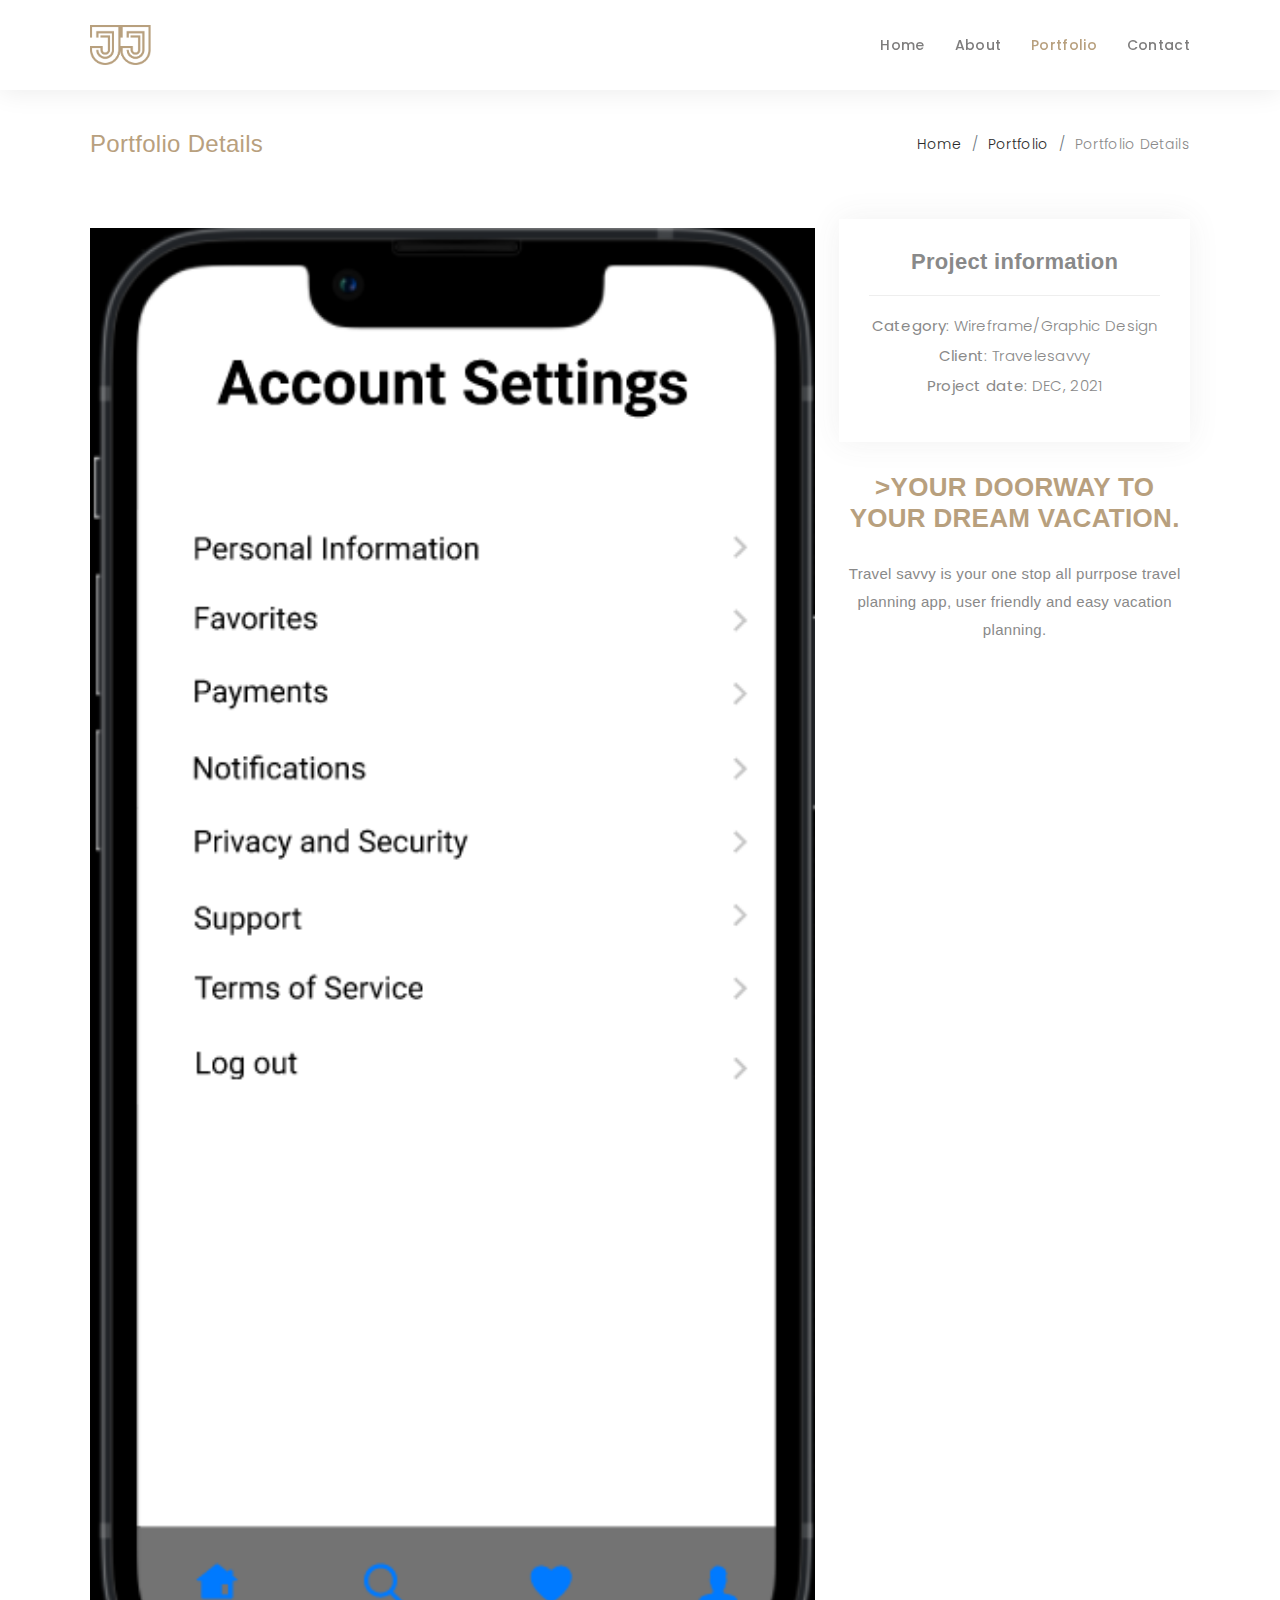
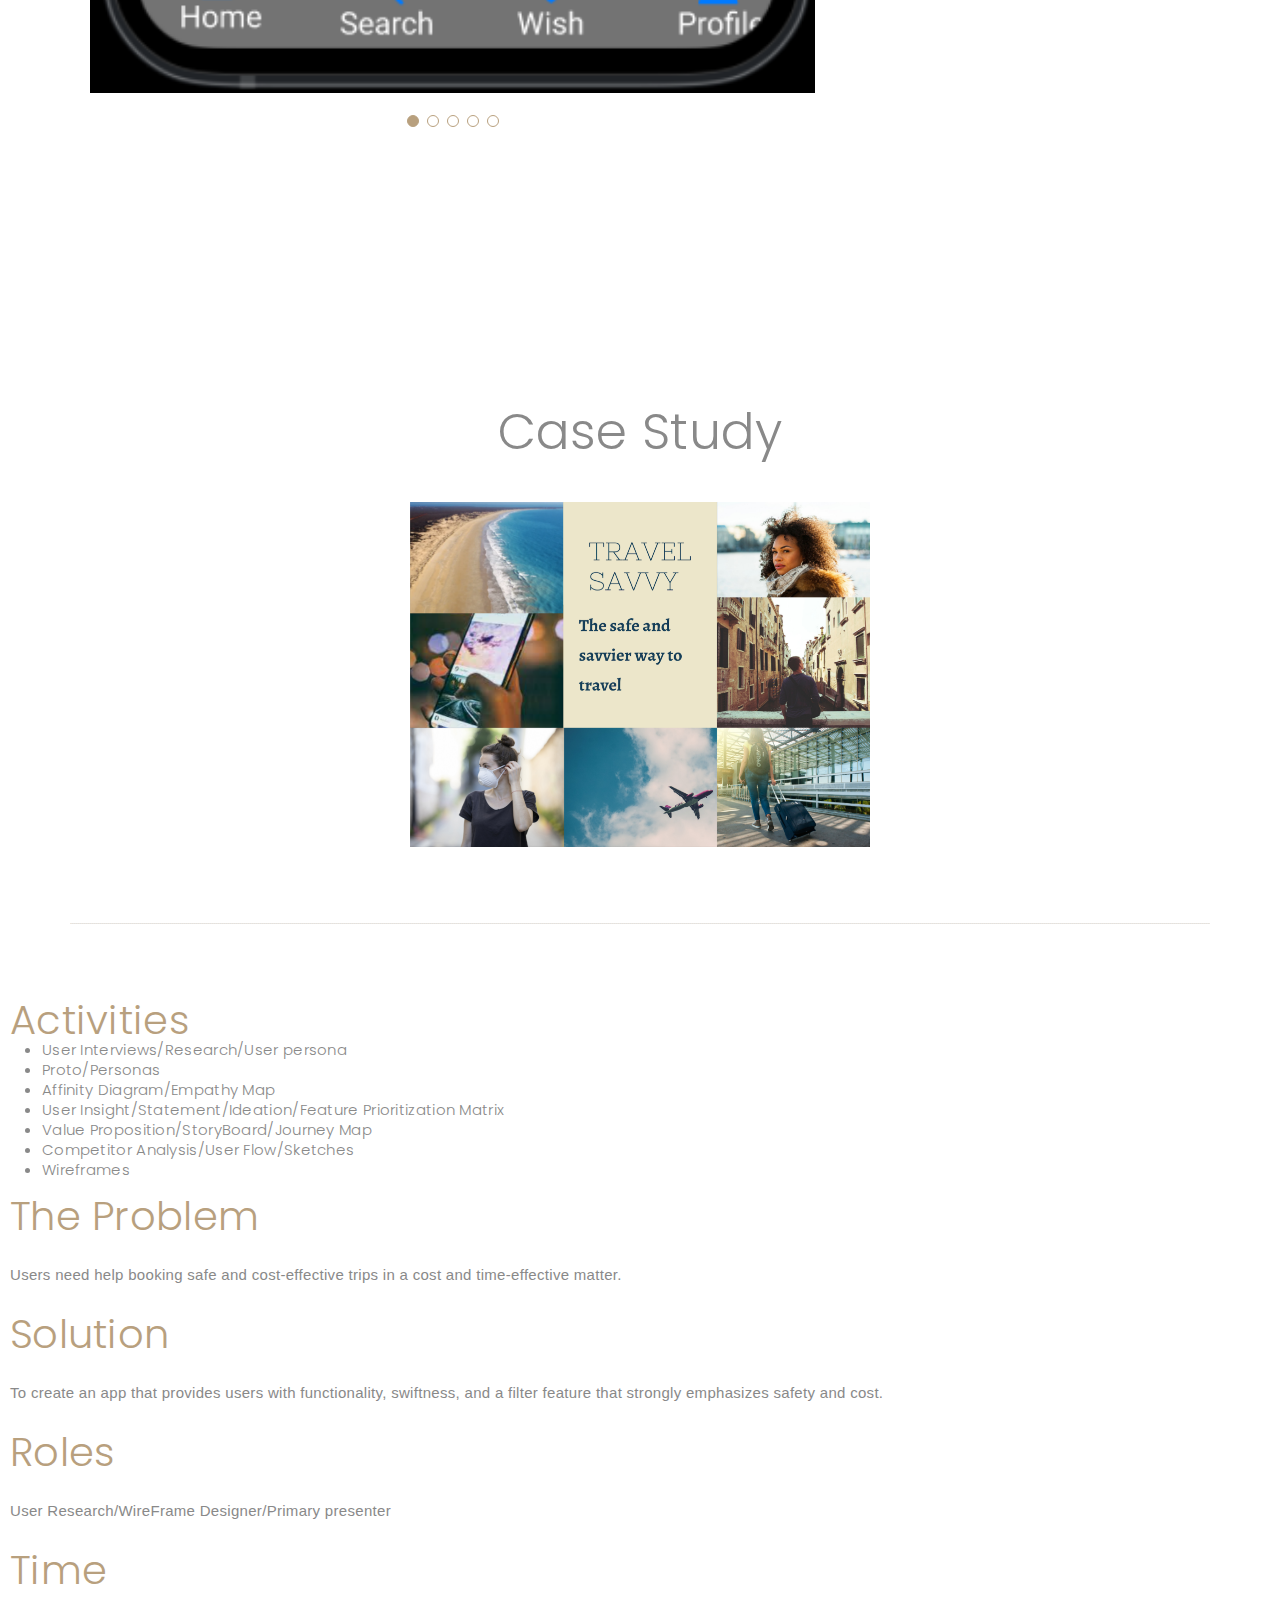
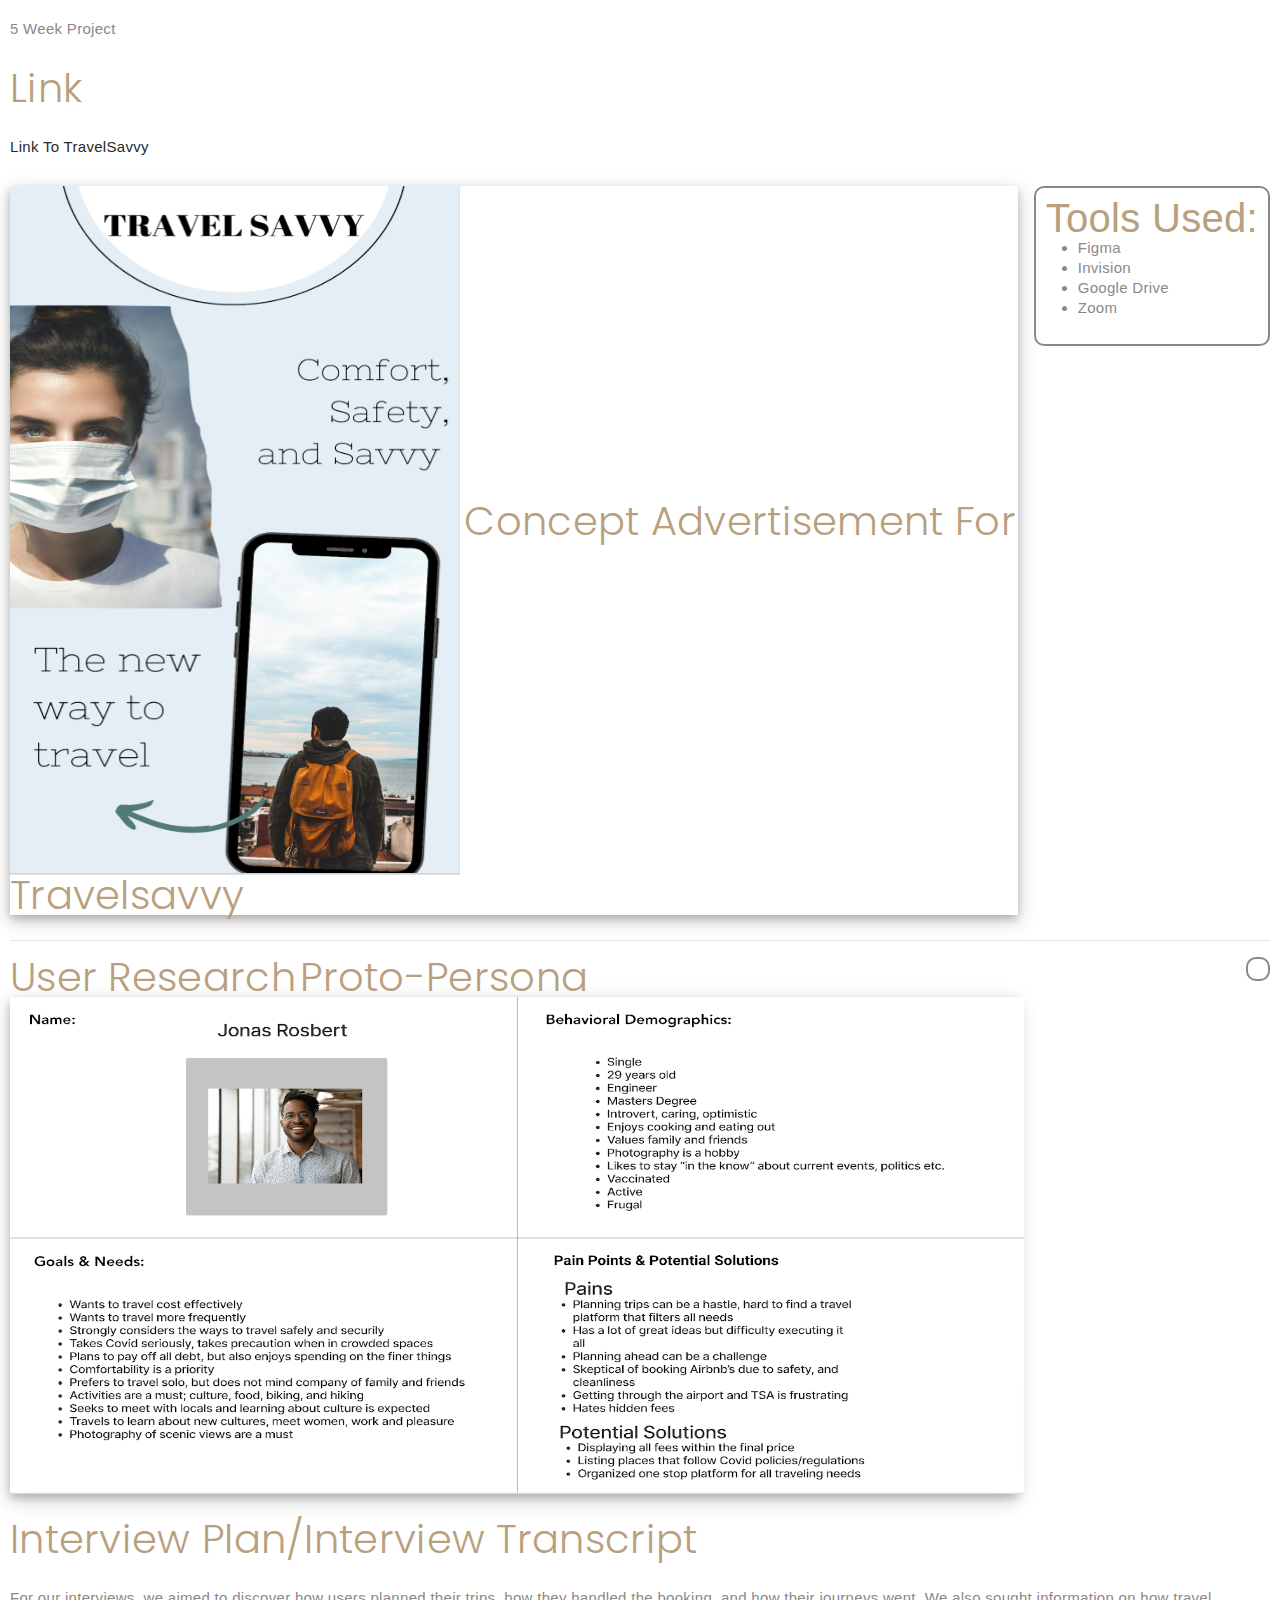
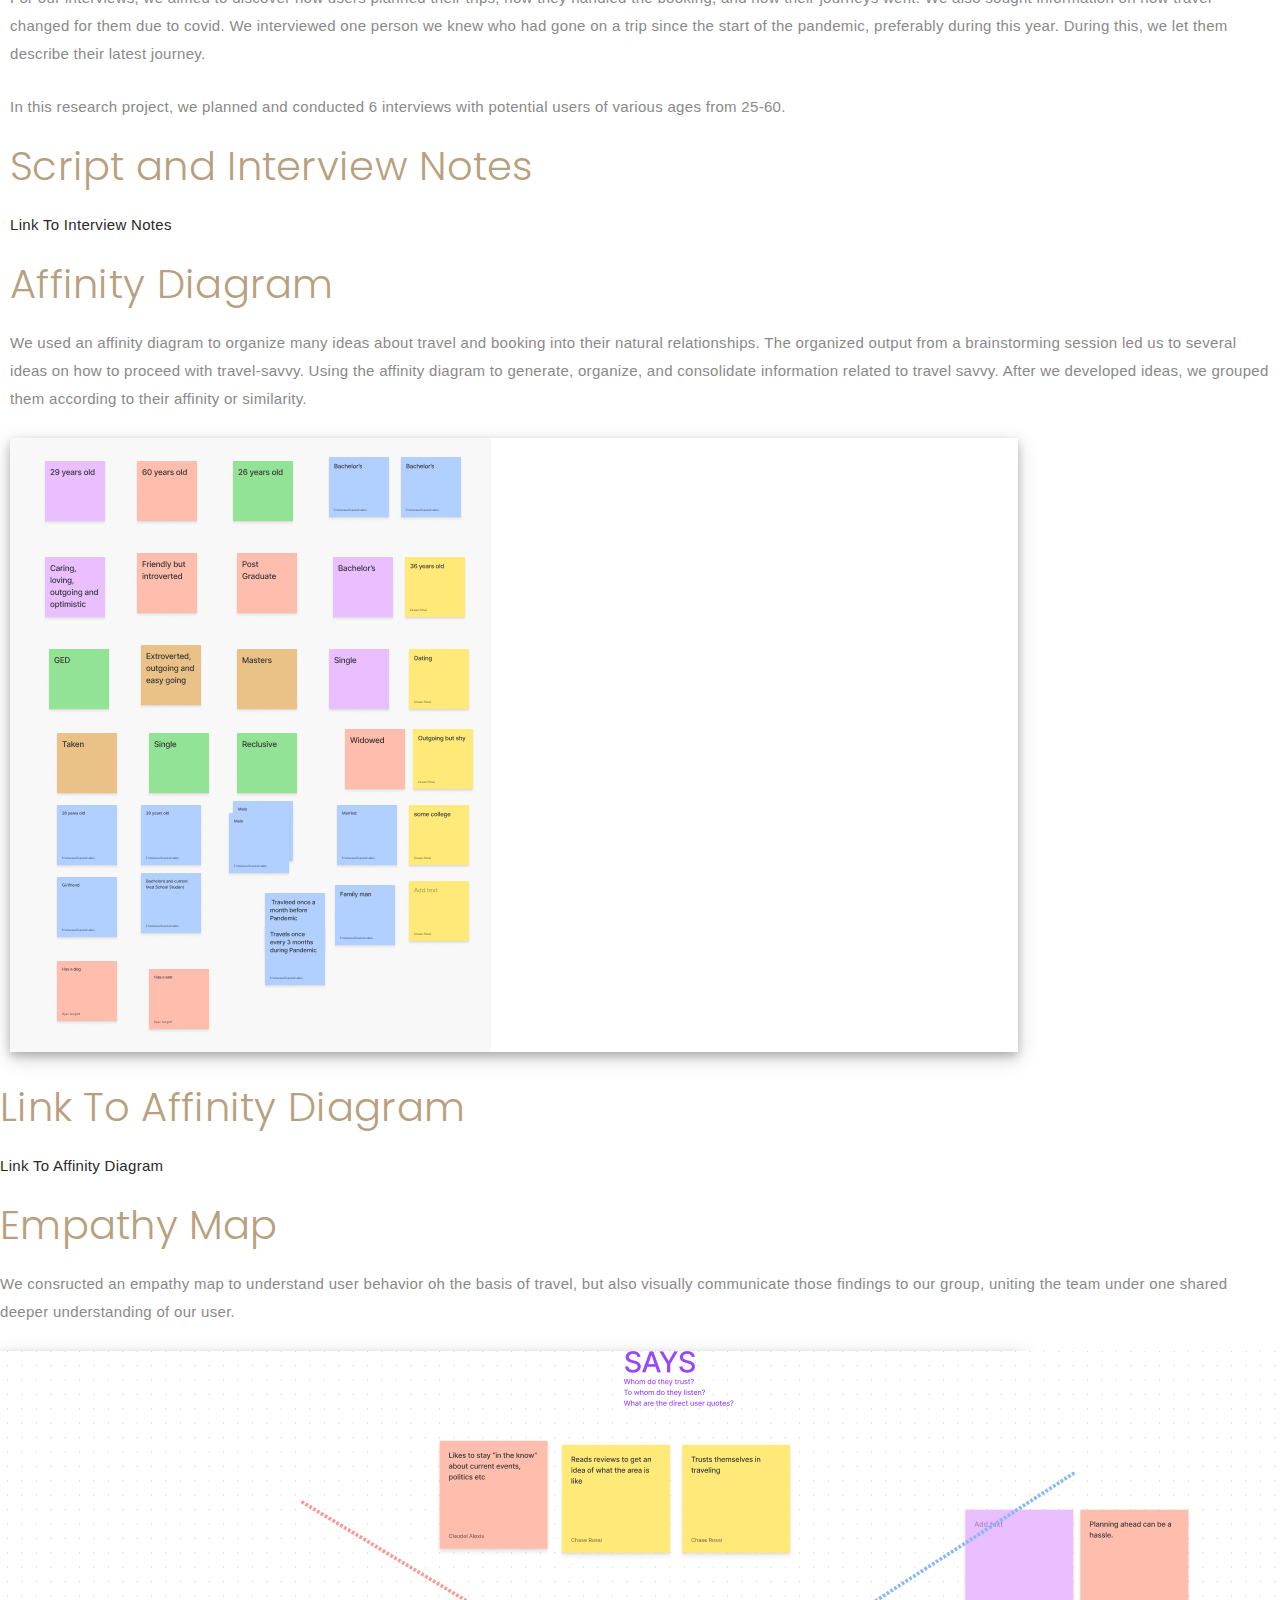
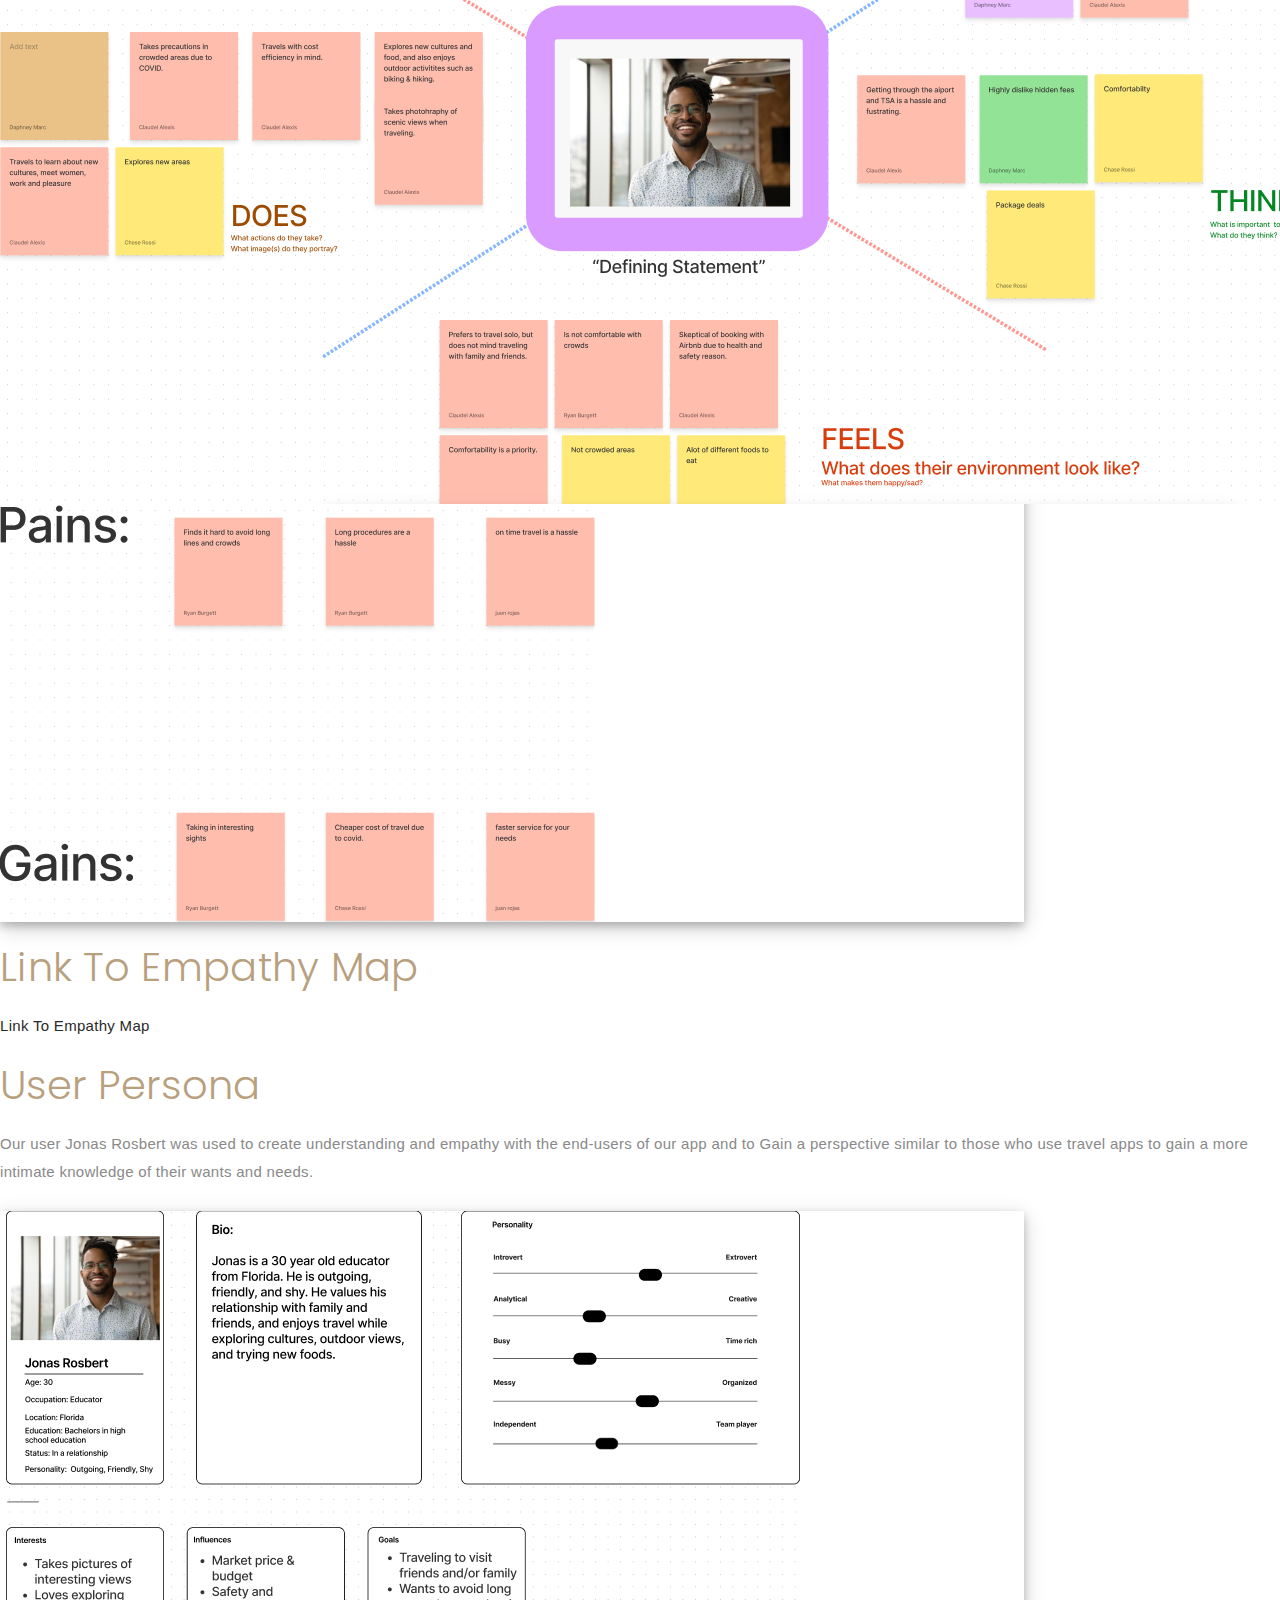
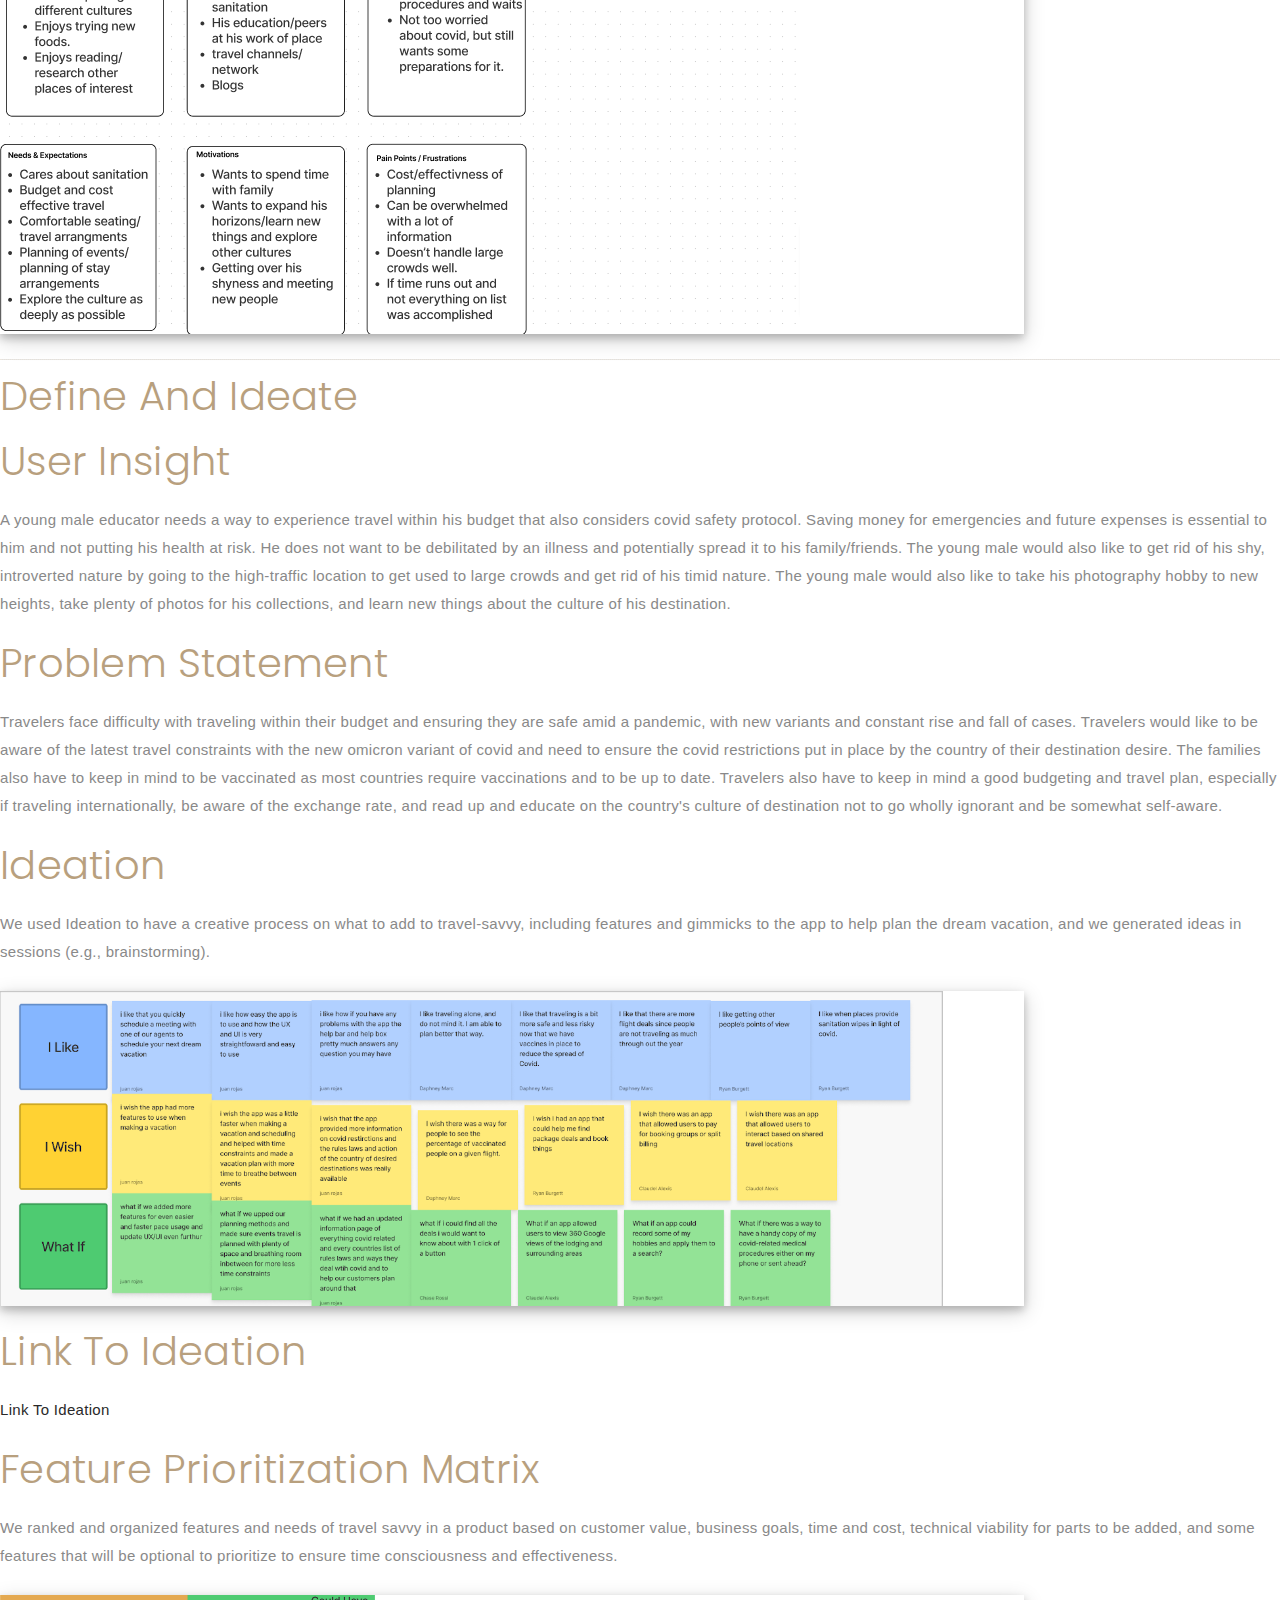
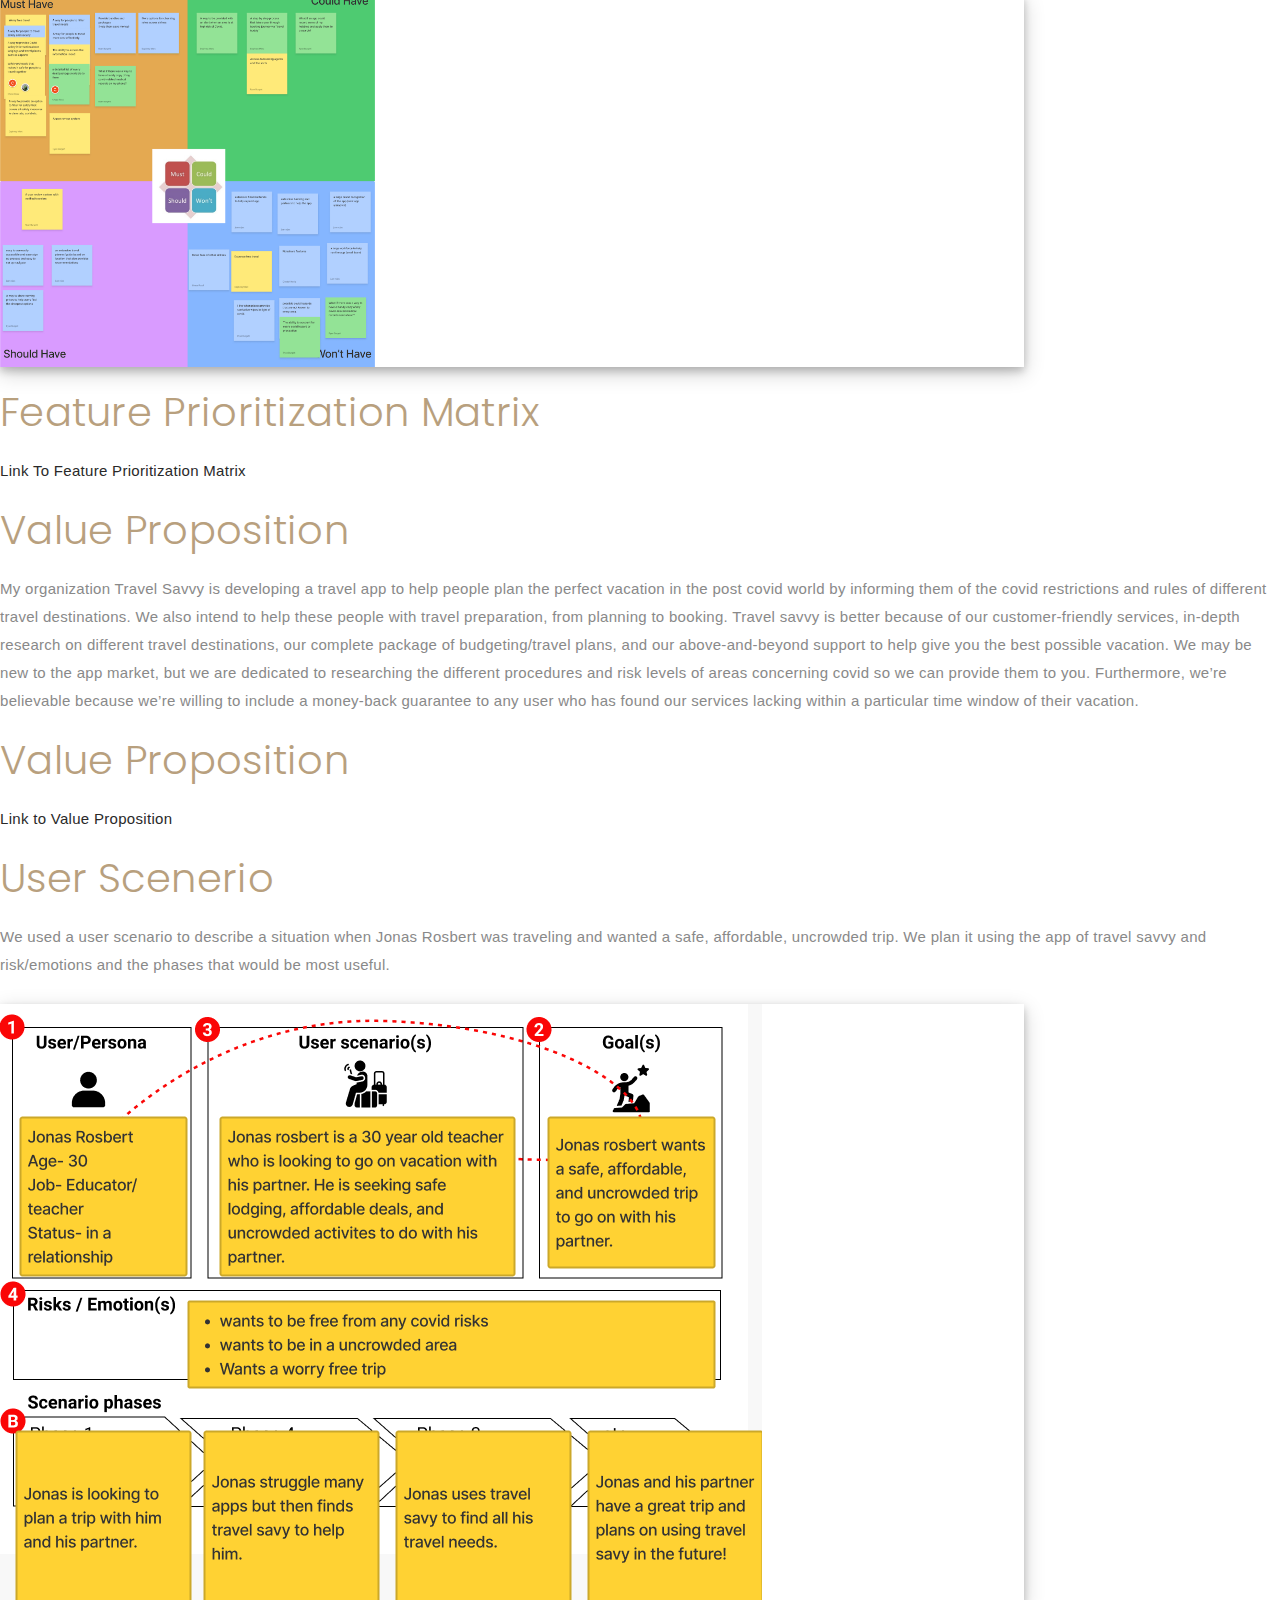
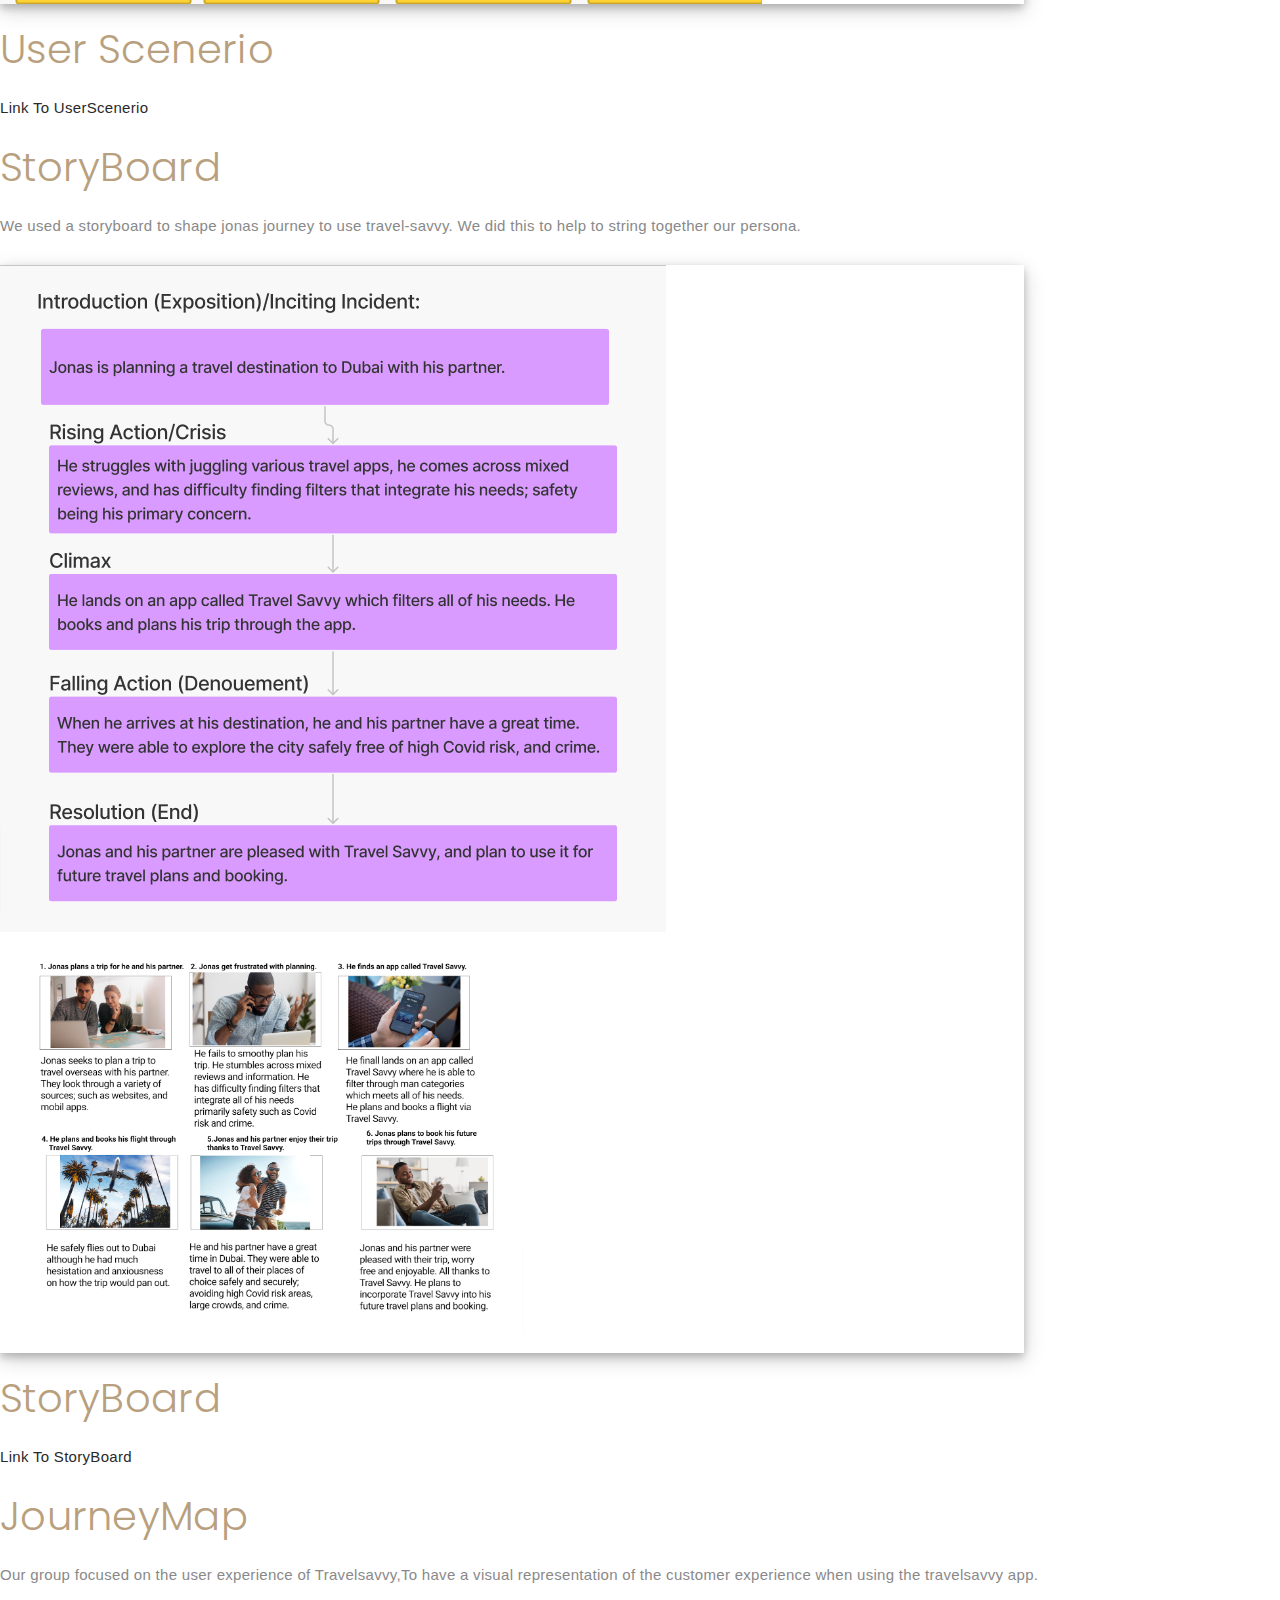
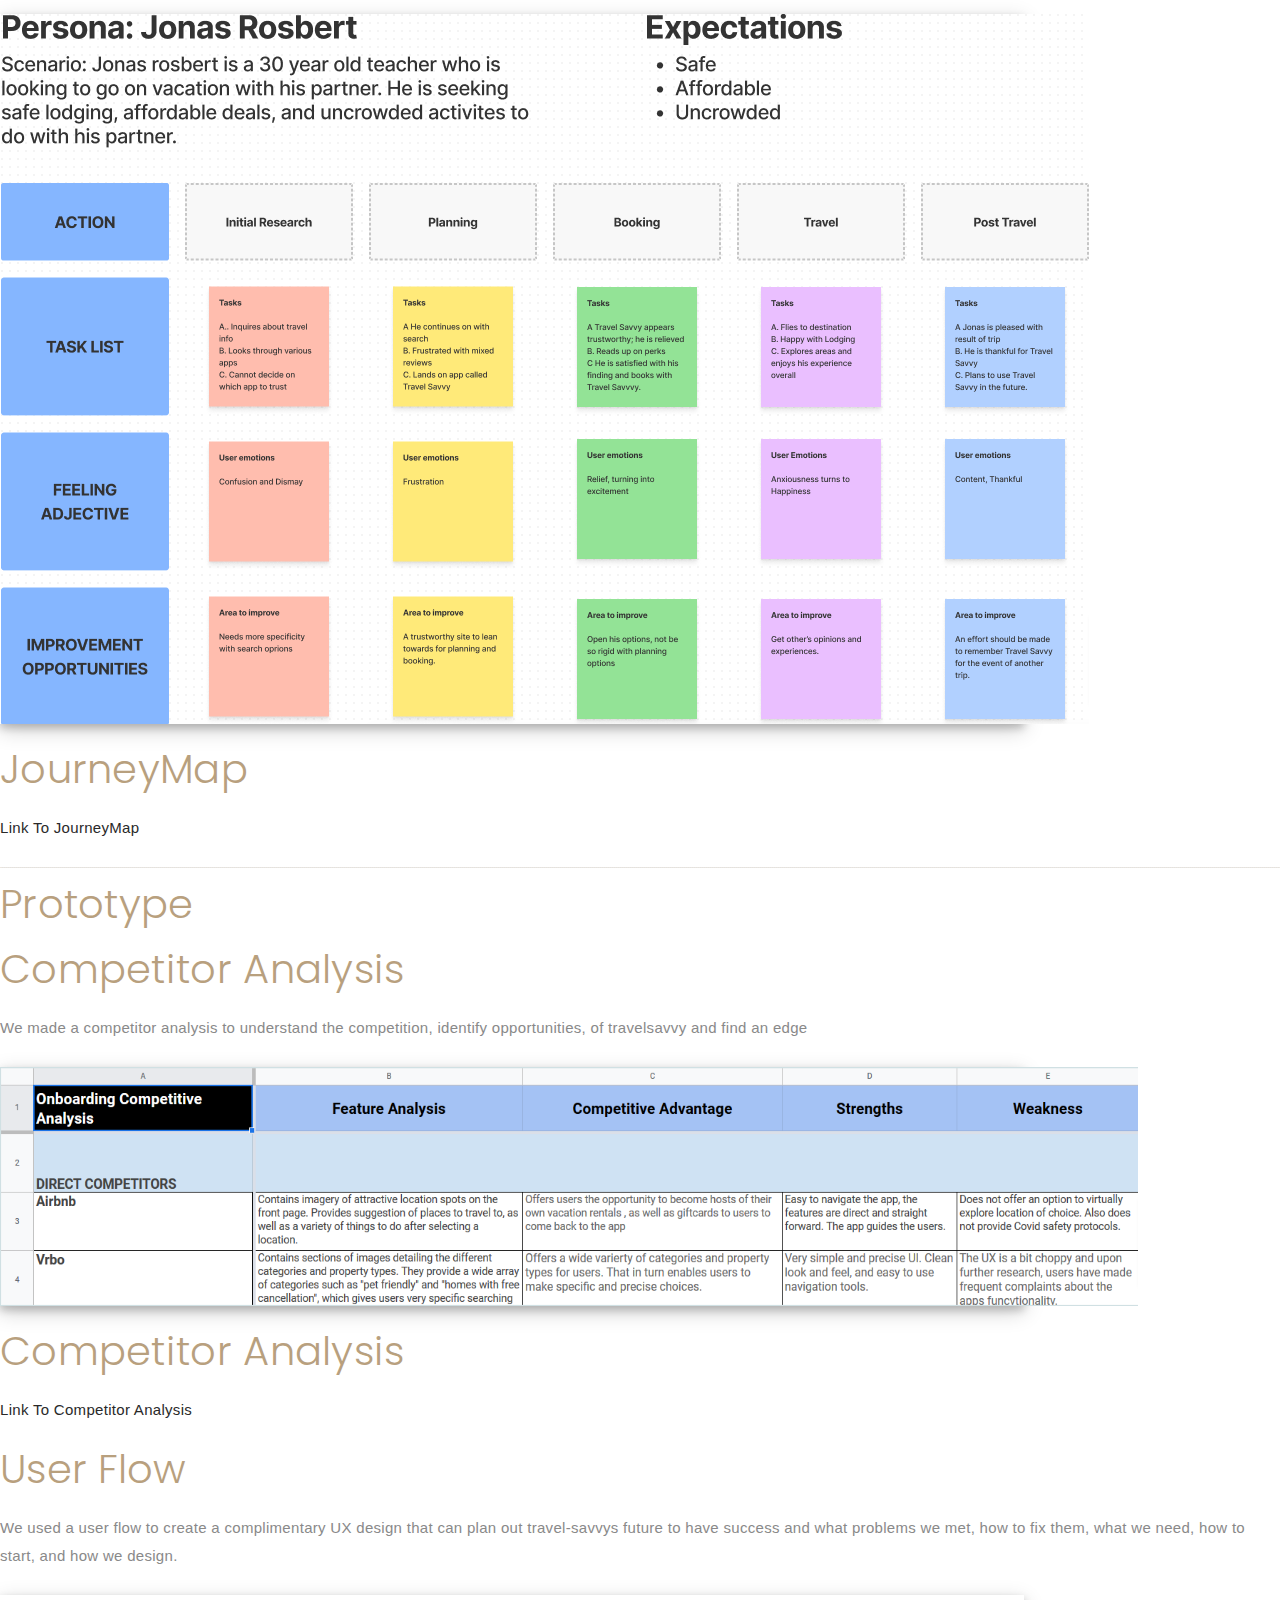
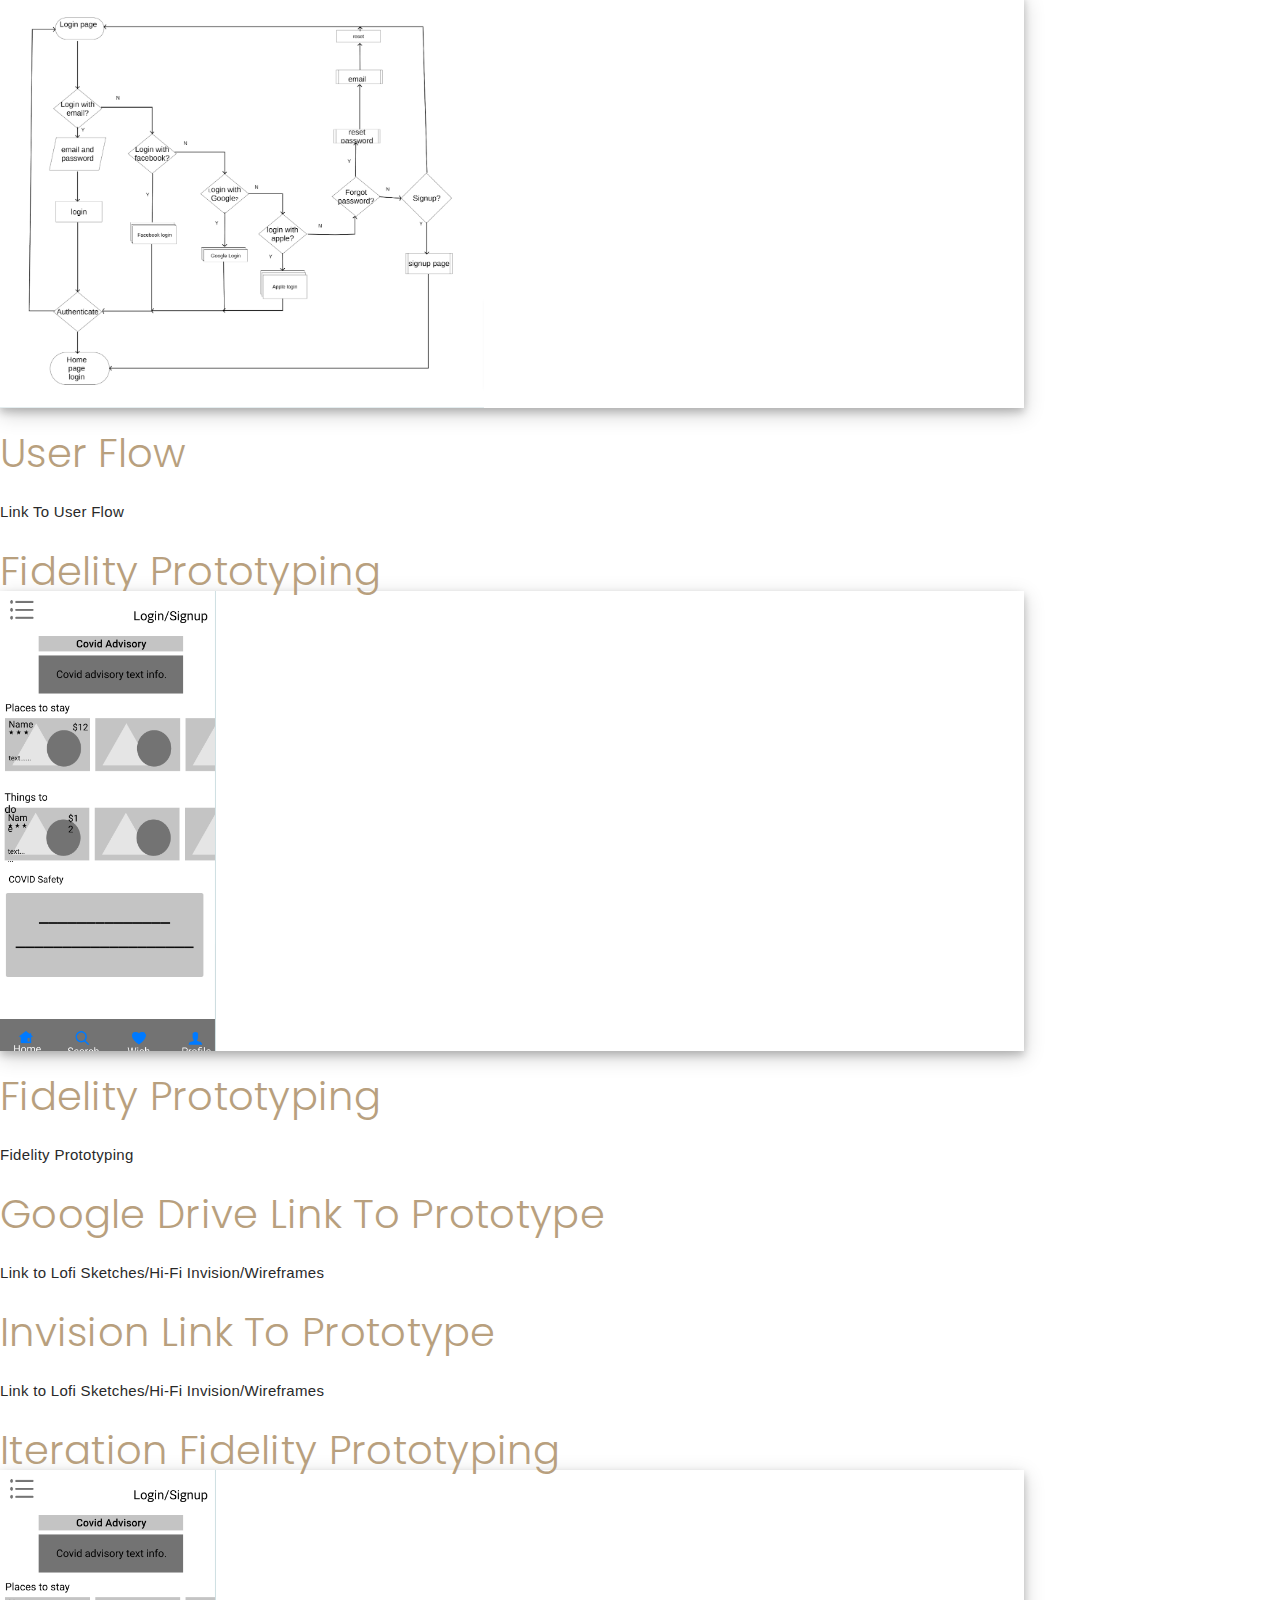
==== commit 9e8e1449: "restore" ====
--- a/portfolio-details.html
+++ b/portfolio-details.html
@@ -35,7 +35,7 @@
     <div class="container d-flex align-items-center justify-content-between">
 
       <a href="index.html" class="logo"><img src="assets/img/logo (2).png" alt="" class="img-fluid"></a>
-      
+     
 
       <nav id="navbar" class="navbar">
         <ul>
@@ -78,46 +78,27 @@
             <div class="portfolio-details-slider swiper">
               <div class="swiper-wrapper align-items-center">
 
-
                 <div class="swiper-slide">
-                  <img src="assets/img/P1.jpg" alt="" >
+                  <img src="assets/img/travelsavvysettings.png" alt="">
                 </div>
 
                 <div class="swiper-slide">
-                  <img src="assets/img/front page2.png" alt="">
+                  <img src="assets/img/travelsavvymainscreen.png" alt="">
                 </div>
 
                 <div class="swiper-slide">
-                  <img src="assets/img/front page3.png" alt="">
+                  <img src="assets/img/travvelsavyypic2final.png" alt="">
                 </div>
 
                 <div class="swiper-slide">
-                  <img src="assets/img/front page4.png" alt="">
+                  <img src="assets/img/travvelsavyypic3final.png" alt="">
                 </div>
 
                 <div class="swiper-slide">
-                  <img src="assets/img/front page 5.png" alt="">
+                  <img src="assets/img/travvelsavyypic4final.png" alt="">
                 </div>
 
-                <div class="swiper-slide">
-                  <img src="assets/img/front page6.png" alt="">
-                </div>
-
-                <div class="swiper-slide">
-                  <img src="assets/img/front page7.png" alt="">
-                </div>
-
-                <div class="swiper-slide">
-                  <img src="assets/img/front page8.png" alt="">
-                </div>
-
-                <div class="swiper-slide">
-                  <img src="assets/img/front page9.png" alt="">
-                </div>
-
-                
-
-              </div> 
+              </div>
               <div class="swiper-pagination"></div>
             </div>
           </div>
@@ -127,73 +108,70 @@
               <h3>Project information</h3>
               <ul>
                 <li><strong>Category</strong>: Wireframe/Graphic Design</li>
-                <li><strong>Client</strong>: Re-Design</li>
-                <li><strong>Project date</strong>: MAY, 2023</li>
+                <li><strong>Client</strong>: Travelesavvy</li>
+                <li><strong>Project date</strong>: DEC, 2021</li>
               </ul>
             </div>
             <div class="portfolio-description">
-              <h2>> Universal Studios website redesign</h2>
+              <h2>>YOUR DOORWAY TO YOUR DREAM VACATION.</h2>
               <p>
-                A Redesign Of The Universal Studios website.
+                Travel savvy is your one stop all purrpose travel planning app, user friendly and easy vacation planning.
               </p>
-
-              
             </div>
           </div>
 
         </div>
 
       </div>
-
-      
-      
     </section><!-- End Portfolio Details Section -->
 
     <div class="gutters">
  
-      <div class="patelco">
-        <h1>Case Study: </h1>
-        <div class="secondheader"></div>
-             <h9>Universal Studios website redesign </h9> </div>
-    
+      <div class="a">
+        <h7>Case Study</h7>
+        <div class="secondheader"> 
+    </div>
+
+    <div class="b">
+    <img src="assets/img/travelsavvymain.png" width="460" height="345" alt="">
+    </div>
+
+    <hr class="new2">
+
   </div>
 </header>
 <article>
-  <figure class="aside1">
-    <div class="module1">
+  <figure class="aside">
+    <div class="module">
       <header>
         <h9>Activities</h9>
       </header>
       <ul>
-        <li>Proto-Persona/persona /User Insight/How Might We</li>
-        <li>POV Statement/Problem Statement/I Like,I Wish,What If</li>
-        <li>Must/Could/Should/Wont Have/Value Proposition/User Scenario</li>
-        <li>StoryBoard/Affinity Diagram/Site Map</li>
-        <li>Card Sorting/Low Fidelity/High Fidelity</li>
+        <li>User Interviews/Research/User persona</li>
+        <li>Proto/Personas</li>
+        <li>Affinity Diagram/Empathy Map</li>
+        <li>User Insight/Statement/Ideation/Feature Prioritization Matrix</li>
+        <li>Value Proposition/StoryBoard/Journey Map</li>
+        <li>Competitor Analysis/User Flow/Sketches</li>
+        <li>Wireframes</li>
       </ul>
     </div>
   </figure>
-
-  <h9>Brief</h9>
-  <p>Universal Studios website redesign
+  <h9>The Problem</h9>
+  <p>Users need help booking safe and cost-effective trips in a cost and time-effective matter.
   </p>
-  <dl>
-
-
-  <h9>Project</h9>
-  <p>Non Profit Redesign
+  <h9>Solution</h9>
+  <p>To create an app that provides users with functionality, swiftness, and a filter feature that strongly emphasizes safety and cost.
   </p>
   <dl>
     
-   <h9>Role</h9>
-    <p>Solo Design</pp>
+   <h9>Roles</h9>
+    <p>User Research/WireFrame Designer/Primary presenter</pp>
   </dl>
   <h9>Time</h9>
       <p>5 Week Project</p>
-     
-    </dl>
-    <h9>Value Added</h9>
-		    <p>A UX/UI redesign of the Universal Orlando website could bring many benefits, including improving the user experience for visitors to the site and potentially increasing revenue for the company. According to the average salary for a Universal Studios UX/UI Designer is around $125k per year, indicating that the company places a high value on the importance of good design. The website redesign could draw inspiration from the immersive design techniques used in Universal Studios' theme parks, as discussed in. By prioritizing user feedback and making it easy for users to achieve their goals, the website could achieve operational excellence and a superior guest experience, as mentioned in. </p>
+      <h9>Link</h9>
+      <p><a href="https://www.figma.com/file/sS7suOUCk91VDKGEtlGK4o/hw3-wireframe-workplace?node-id=213%3A1161&t=jwJ4eox7gtZxvf24-0">Link To TravelSavvy</a></p>  
      
       <figure class="aside1">
         <div class="two">
@@ -205,144 +183,71 @@
         Figma
         </li>
         <li>
-        Coolers
+        Invision
         </li>
         <li>
-        Google Drive/Docs
+        Google Drive
+        </li>
+        <li>
+        Zoom
         </li>
         </ul>
         </div>
       </figure>
 
-  <div class="pictures1">
-  <figure class="full">
-    <img src="assets/img/universal logo.png"/ width="460" height="400" >
+  <div class="pictures">
+  <figure class="full">
+    <img src="assets/img/ad for travel.png"/>
     
-    <h9>Universal Studios Logo</h9>
+    <h9>Concept  Advertisement For Travelsavvy</h9>
     
   </figure>
   </div>
 
+  <hr class="new2">
+
+    <h9>User Research</h9>
   <figure class="aside1">
     <div class="two">
     </div>
   </figure>
 
 
-
   <h9>Proto-Persona</h9>
 
-  <hr class="new2">
-
-  <div class="pictures2">
-    <figure class="full">
-      <img src="assets/img/proto universal.png"/ width="920" height="700" >
+  <div class="pictures">
+    <figure class="full">
+      <img src="assets/img/proto-persona.png"/>
     </div>
     </figure>
 
-    <h9>Persona</h9>
-
-  <hr class="new2">
-
-  <div class="pictures2">
-    <figure class="full">
-      <img src="assets/img/persona universal.png"/ width="920" height="700" >
-    </div>
-    </figure>
-
-    <h9>User Insight</h9>
-    <hr class="new2">
-    <p>An insight into the potential user of a theme park website or app could be a young, adventurous, and outgoing person passionate about theme parks, thrill rides, and creating memorable experiences. They may be well-educated and have a busy careers, but they make time for leisure activities like theme park vacations and enjoy sharing those experiences with friends and family. This user may be interested in discovering new parks, rides, and experiences and may prioritize planning and organizing their park visits to maximize their time and enjoyment. A website or app catering to this user could offer features such as ride wait times, virtual maps of parks, and recommendations for new and exciting attractions. This user values excitement, adventure, and shared experiences with loved ones.  </p>
-    <div class="pictures">
-      <figure class="full">
-      </div>
-        </div>
-
-        <h9>How Might We</h9>
-        <hr class="new2">
-        <p> How might we create a theme park website or app that caters to adventurous and extroverted young professionals like Sherri, by providing personalized recommendations for new and exciting thrill rides and experiences, facilitating easy planning and organization of park visits, and promoting the creation of memorable shared experiences with friends and family despite busy schedules.</p>
-        <div class="pictures">
-          <figure class="full">
-          </div>
-            </div>
-            
-            <h9>POV Statement </h9>
-            <hr class="new2">
-            <p> For adventurous and extroverted young professionals like Sherri, who prioritize creating unforgettable memories with friends and family through theme park vacations despite busy work schedules, our theme park website or app provides personalized recommendations for new and exciting thrill rides and experiences, facilitates easy planning and organization of park visits, and promotes social connections and shared experiences.</p>
-            <div class="pictures">
-              <figure class="full">
-              </div>
-                </div>   
-
-    <h9>Problem Statement</h9>
-    <hr class="new2">
-    <p>Even though Sherri is an avid theme park fan and loves taking theme park vacations, no website or app caters to her specific needs as an adventurous and extroverted young professional with a busy work schedule. Existing theme park websites and apps do not provide personalized recommendations for new and exciting thrill rides and experiences. They do not facilitate easy planning and organizing of park visits that prioritize social connections and shared experiences with friends and family. As a result, Sherri and others like her may struggle to create unforgettable theme park experiences amidst their busy lives.
-    <div class="pictures">
-      <figure class="full">
-      </div>
-        </div>
-  </p>
-  <div class="zpictures">
-    <figure class="full">
-    </div>
-      </div> 
-      
-      <h9>I like,I Wish,What If </h9>
-      <hr class="new2">
-      <div class="pictures2">
-        <figure class="full">
-          <img src="assets/img/i like universal studios.png"/>
-        </div>
-       
-        <h9>Feature Prioritization Matrix</h9>
-        <hr class="new2">
-        <div class="pictures2">
-          <figure class="full">
-            <img src="assets/img/feature universal.png"/>
-          </div>
-
-          <h9>Value Proposition Canvas</h9>
-          <hr class="new2">
-        <div class="pictures2">
-          <figure class="full">
-            <img src="assets/img/value universal.png"/>
-          </div> 
-
-          <h9>User Scenerio</h9>
-          <hr class="new2">
-          <div class="pictures2">
-            <figure class="full">
-              <img src="assets/img/USERscen.png"/ width="1100" height="600" >
-            </div>      
-         
-            <h9>StoryBoard</h9>
-            <hr class="new2">
-            <div class="pictures2">
-              <figure class="full">
-                <img src="assets/img/universal storyboard.png"/ width="1100" height="600"   >
-              </div>            
-
-              <h9>Affinity Diagram</h9>
-              <hr class="new2">
-              <p> An affinity diagram is a useful tool for organizing information about a person or topic, such as Sherri Owens' love of theme parks, extroverted nature, career, and personal traits. This diagram can help identify connections and key themes, providing further insight into Sherri's motivations, interests, and priorities. This information can be used to develop targeted marketing or product strategies that align with her interests and preferences. An affinity diagram can also generate new ideas and insights that may not be immediately obvious, leading to a more comprehensive understanding of Sherri as a fictional person.</p>
-              <ul>
-                <li>Identify key themes and connections related to Sherri's love of theme parks, extroverted nature, career, and personal traits.</li>
-                <li>Visualize those connections and relationships in a clear and organized way.</li>
-                <li>Provide a more comprehensive understanding of Sherri as a fictional person.</li>
-                <li> Help to develop targeted marketing or product strategies that align with Sherri's interests and preferences. </li>
-                <li> Identify potential opportunities to create unforgettable experiences for Sherri, such as new thrill rides or vacation packages. </li>
-                </ul>
-              <div class="pictures2">
-                <figure class="full">
-                 <img src="assets/img/universal affin 1.png"/ width="1500" height="1100" >
-                 <img src="assets/img/universal affin2.png"/ width="1500" height="1100" >
-                 <figcaption> "Using an affinity diagram can help us gain insights into Sherri's preferences and priorities as a theme park fan, allowing us to better understand her needs and preferences when designing experiences for her and others like her." </figcaption>
-                </div>
+<h9>Interview Plan/Interview Transcript
+</h9>
+ 
+<p>For our interviews, we aimed to discover how users planned their trips, how they handled the booking, and how their journeys went. We also sought information on how travel changed for them due to covid.
+We interviewed one person we knew who had gone on a trip since the start of the pandemic, preferably during this year. During this, we let them describe their latest journey.
+</p>
+<P> In this research project, we planned and conducted 6 interviews with potential users of various ages from 25-60.
+</P>
+
+<h9>Script and Interview Notes</h9>
+<p><a href="https://docs.google.com/spreadsheets/d/1g25hdzxPweAcr5rPu1fASwIq_RXZZMEW/edit?usp=sharing&ouid=112543293419857822909&rtpof=true&sd=true 
+  ">Link To Interview Notes</a></p>  
+
+  <h9>Affinity Diagram</h9>
+  <p> We used an affinity diagram to organize many ideas about travel and booking into their natural relationships. The organized output from a brainstorming session led us to several ideas on how to proceed with travel-savvy. Using the affinity diagram to generate, organize, and consolidate information related to travel savvy. After we developed ideas, we grouped them according to their affinity or similarity.</p>
+  <div class="pictures">
+    <figure class="full">
+      <img src="assets/img/demographic.png"/>
     </div>
      
   </div>
 </div>
-
+ 
+<h9>Link To Affinity Diagram</h9>
+<p><a href="https://www.figma.com/file/oh4r1dcks1mHEzA833Pu8l/Affinity-Map-(HW-Final)?node-id=0%3A1&t=vS8rwZwvYe1XCOWy-0">Link To Affinity Diagram</a></p>  
+
+  
   </figure>
   </div>
   <h2> </h2>
@@ -350,67 +255,191 @@
     <figure class="aside">
     <div class="two">
   </figure>
-
   
   <h9>Empathy Map</h9>
+  <p> We consructed an empathy map to understand user behavior oh the basis of travel, but also visually communicate those findings to our group, uniting the team under one shared deeper understanding of our user.</p>
+  <div class="pictures">
+    <figure class="full">
+      <img src="assets/img/empathymaptravel.png"/>
+      <img src="assets/img/empathymaptravel2.png"/>
+    </div>
+      </div>
+
+      <h9>Link To Empathy Map</h9>
+<p><a href="https://www.figma.com/file/52xOdvLNAxvHGI6XZNoChs/Empathy-Map-(HW-Final)?node-id=0%3A1&t=GzIxEycMRXdiyzpm-0">Link To Empathy Map</a></p>  
+
+<h9>User Persona</h9>
+<p> Our user Jonas Rosbert was used to create understanding and empathy with the end-users of our app and to Gain a perspective similar to those who use travel apps to gain a more intimate knowledge of their wants and needs.</p>
+<div class="pictures">
+  <figure class="full">
+    <img src="assets/img/person.png"/>
+  </div>
+
   <hr class="new2">
-  <p> An empathy map can help us better understand Sherri's thoughts, feelings, and motivations as a theme park enthusiast. We can use the information from the bio to identify her pain points, desires, and expectations when it comes to visiting theme parks, which can help us design experiences that better meet her (and others like her) needs. An empathy map can also help us identify potential barriers to Sherri's enjoyment of theme parks, such as long wait times or lack of accessibility, and brainstorm ways to overcome these issues. By creating an empathy map, we can put ourselves in Sherri's shoes and design more meaningful and impactful experiences for her and other theme park enthusiasts.</p>
-  <ul>
-    <li>To identify Sherri's goals and aspirations regarding theme parks and how these might differ from other visitors' goals and aspirations.</li>
-    <li>To ensure that the theme park experience is designed to meet Sherri's needs, preferences, and expectations rather than simply assuming what these are.</li>
-    <li>To help understand Sherri's emotions and moods when visiting theme parks and how these might be influenced by different factors such as weather, crowds, and ride availability.</li>
-    </ul>
-  <div class="pictures2">
-    <figure class="full">
-      <img src="assets/img/universal empathy1.png"/ width="1100" height="600"     >
-      <img src="assets/img/universal empathy2.png"/ width="1100" height="600"     >
-      <figcaption>"An empathy map can help theme park designers gain deeper insight into visitors like Sherri, identifying pain points, desires, and expectations, while recognizing potential barriers to their enjoyment. By putting ourselves in her shoes, we can design more meaningful and impactful experiences that meet the needs of all theme park enthusiasts." </figcaption>
-    </div>
-      </div>
-
-      <h9>Card Sorting </h9>
-      <hr class="new2">
-      <p>Card sorting can effectively redesign the Universal Studios Orlando website to meet the needs of visitors like Sherri better. By understanding her priorities regarding theme park features and attractions, we could gain insights into her preferences and design website experiences that appeal to her and other theme park enthusiasts. For instance, we could ask visitors to identify and categorize their favorite rides based on accessibility, thrill levels, age-appropriateness, and wait times.
-        These insights could inform the redesign of the website, resulting in improved accessibility options, more accurate ride wait time information, and new attractions that align with visitors' interests. Ultimately, card sorting could help us better understand visitors' thought processes on navigating the website and provide a more intuitive, user-friendly web design that better meets the needs of those passionate about theme parks. By understanding visitor preferences and needs, Universal Studios Orlando can improve its online presence and provide visitors with a more seamless and enjoyable experience.</p>
-      <div class="pictures2">
+
+  <h9>Define And Ideate</h9>
+  <div class="pictures">
+    <figure class="full">
+    </div>
+      </div>
+
+  <h9>User Insight</h9>
+  <p> A young male educator needs a way to experience travel within his budget that also considers covid safety protocol. Saving money for emergencies and future expenses is essential to him and not putting his health at risk. He does not want to be debilitated by an illness and potentially spread it to his family/friends. The young male would also like to get rid of his shy, introverted nature by going to the high-traffic location to get used to large crowds and get rid of his timid nature. The young male would also like to take his photography hobby to new heights, take plenty of photos for his collections, and learn new things about the culture of his destination. </p>
+  <div class="pictures">
+    <figure class="full">
+    </div>
+      </div>
+
+      <h9>Problem Statement</h9>
+  <p>Travelers face difficulty with traveling within their budget and ensuring they are safe amid a pandemic, with new variants and constant rise and fall of cases. Travelers would like to be aware of the latest travel constraints with the new omicron variant of covid and need to ensure the covid restrictions put in place by the country of their destination desire. The families also have to keep in mind to be vaccinated as most countries require vaccinations and to be up to date. Travelers also have to keep in mind a good budgeting and travel plan, especially if traveling internationally, be aware of the exchange rate, and read up and educate on the country's culture of destination not to go wholly ignorant and be somewhat self-aware. 
+  </p>
+  <div class="pictures">
+    <figure class="full">
+    </div>
+      </div>
+
+      <h9>Ideation</h9>
+  <p> We used Ideation to have a creative process on what to add to travel-savvy, including features and gimmicks to the app to help plan the dream vacation, and we generated ideas in sessions (e.g., brainstorming).</p>
+  <div class="pictures">
+    <figure class="full">
+      <img src="assets/img/ideate.png"/>
+    </div>
+
+    <h9>Link To Ideation</h9>
+<p><a href="https://www.figma.com/file/oh4r1dcks1mHEzA833Pu8l/Affinity-Map-(HW-Final)?node-id=0%3A1&t=vS8rwZwvYe1XCOWy-0">Link To Ideation</a></p>  
+
+<h9>Feature Prioritization Matrix</h9>
+<p>We ranked and organized features and needs of travel savvy in a product based on customer value, business goals, time and cost, technical viability for parts to be added, and some features that will be optional to prioritize to ensure time consciousness and effectiveness. </p>
+<div class="pictures">
+  <figure class="full">
+    <img src="assets/img/feature.png"/>
+  </div>
+
+  <h9>Feature Prioritization Matrix</h9>
+<p><a href="https://www.figma.com/file/oh4r1dcks1mHEzA833Pu8l/Affinity-Map-(HW-Final)?node-id=0%3A1&t=vS8rwZwvYe1XCOWy-0">Link To Feature Prioritization Matrix</a></p>  
+
+<h9>Value Proposition</h9>
+<p> My organization Travel Savvy is developing a travel app to help people plan the perfect vacation in the post covid world by informing them of the covid restrictions and rules of different travel destinations. We also intend to help these people with travel preparation, from planning to booking.
+  Travel savvy is better because of our customer-friendly services, in-depth research on different travel destinations, our complete package of budgeting/travel plans, and our above-and-beyond support to help give you the best possible vacation.
+  We may be new to the app market, but we are dedicated to researching the different procedures and risk levels of areas concerning covid so we can provide them to you. Furthermore, we’re believable because we’re willing to include a money-back guarantee to any user who has found our services lacking within a particular time window of their vacation.</p>
+<div class="pictures">
+  <figure class="full">
+  </div>
+
+  <h9>Value Proposition</h9>
+<p><a href="https://www.figma.com/file/oh4r1dcks1mHEzA833Pu8l/Affinity-Map-(HW-Final)?node-id=0%3A1&t=vS8rwZwvYe1XCOWy-0">Link to Value Proposition</a></p>  
+
+<h9>User Scenerio</h9>
+<p> We used a user scenario to describe a situation when Jonas Rosbert was traveling and wanted a safe, affordable, uncrowded trip. We plan it using the app of travel savvy and risk/emotions and the phases that would be most useful.</p>
+<div class="pictures">
+  <figure class="full">
+    <img src="assets/img/scenerio.png"/>
+  </div>
+
+  <h9>User Scenerio</h9>
+<p><a href="https://www.figma.com/file/oh4r1dcks1mHEzA833Pu8l/Affinity-Map-(HW-Final)?node-id=0%3A1&t=vS8rwZwvYe1XCOWy-0"> Link To UserScenerio</a></p>
+
+<h9>StoryBoard</h9>
+<p> We used a storyboard to shape jonas journey to use travel-savvy. We did this to help to string together our persona.</p>
+<div class="pictures">
+  <figure class="full">
+    <img src="assets/img/story.png"/>
+    <img src="assets/img/story2.png"/>
+  </div>
+
+  <h9>StoryBoard</h9>
+<p><a href="https://www.figma.com/file/oh4r1dcks1mHEzA833Pu8l/Affinity-Map-(HW-Final)?node-id=0%3A1&t=vS8rwZwvYe1XCOWy-0"> Link To StoryBoard</a></p>  
+
+<h9>JourneyMap</h9>
+<p> Our group focused on the  user experience of Travelsavvy,To have a visual representation of the customer experience when using the travelsavvy app. </p>
+<div class="pictures">
+  <figure class="full">
+    <img src="assets/img/journey.png"/>
+  </div>
+
+  <h9>JourneyMap</h9>
+<p><a href="https://www.figma.com/file/oh4r1dcks1mHEzA833Pu8l/Affinity-Map-(HW-Final)?node-id=0%3A1&t=vS8rwZwvYe1XCOWy-0"> Link To JourneyMap</a></p>  
+
+<hr class="new2">
+
+<h9>Prototype</h9>
+  <div class="pictures">
+    <figure class="full">
+    </div>
+      </div>
+
+    <h9>Competitor Analysis</h9>
+<p>We made a competitor analysis to understand the competition, identify opportunities, of travelsavvy and find an edge</p>
+<div class="pictures">
+  <figure class="full">
+    <img src="assets/img/compete.png"/>
+  </div>
+
+  <h9>Competitor Analysis</h9>
+<p><a href="https://docs.google.com/spreadsheets/d/1_HE1zvZJkxXuwidtaIP7hacLIf6Rba4L/edit#gid=1200966956
+  "> Link To Competitor Analysis</a></p>  
+
+  <h9>User Flow</h9>
+  <p>We used a user flow to create a complimentary UX design that can plan out travel-savvys future to have success and what problems we met, how to fix them, what we need, how to start, and how we design.</p>
+  <div class="pictures">
+    <figure class="full">
+      <img src="assets/img/flow.png"/>
+    </div>
+  
+    <h9>User Flow</h9>
+  <p><a href="https://docs.google.com/spreadsheets/d/1_HE1zvZJkxXuwidtaIP7hacLIf6Rba4L/edit#gid=1200966956
+    "> Link To User Flow</a></p>  
+
+    <h9> Fidelity Prototyping</h9>
+    <div class="pictures">
+      <figure class="full">
+        <img src="assets/img/lofi1.png"/>
+      </div>
+  
+      <h9>Fidelity Prototyping</h9>
+      <p><a href="https://www.figma.com/file/sS7suOUCk91VDKGEtlGK4o/hw3-wireframe-workplace?node-id=7%3A2&t=12qkUvhxkr54LsNL-0">Fidelity Prototyping</a></p>  
+       
+  
+  <h9>Google Drive Link To Prototype</h9>
+  <p><a href="https://drive.google.com/drive/folders/1Nt-FGiUfqTyF7H282jlfL_kbzoHQBBk7?usp=sharing"> Link to Lofi Sketches/Hi-Fi Invision/Wireframes</a></p>
+
+  <h9> Invision Link To Prototype</h9>
+  <p><a href="https://projects.invisionapp.com/share/TE1279R2YD6M#/screens"> Link to Lofi Sketches/Hi-Fi Invision/Wireframes</a></p> 
+  
+  <h9>Iteration Fidelity Prototyping</h9>
+  <div class="pictures">
+    <figure class="full">
+      <img src="assets/img/lofi1.png"/>
+    </div>
+
+    <h9>Iteration Fidelity Prototyping</h9>
+    <p><a href="https://www.figma.com/file/sS7suOUCk91VDKGEtlGK4o/hw3-wireframe-workplace?node-id=7%3A2&t=12qkUvhxkr54LsNL-0">Fidelity Prototyping</a></p>  
+     
+  <hr class="new2">
+
+  <h9>Testing And Iterations</h9>
+  <div class="pictures">
+    <figure class="full">
+    </div>
+      </div>
+
+      <h9>Guerilla Testing Plan & Notes</h9>
+      <p>We tested to see how easily a user can find a place to stay in Athens, Greece.
+      </p>
+      <div class="pictures">
         <figure class="full">
-          <img src="assets/img/universal card sorting.png"/ width="1100" height="600" >
         </div>
-          </div>
-
-          <hr class="new2">
-
-        <h9>Low Fidelity</h9>
-        <hr class="new2">
-      <div class="pictures3">
+      
+        <h9>Guerilla Testing Plan & Notes</h9>
+      <p><a href="https://docs.google.com/spreadsheets/d/1X_79uUEG7Ppa6IGdIa_SxCEoUCwIwBoZ/edit#gid=1000777132
+        ">Link to Guerilla Testing Plan & Notes</a></p> 
+        
+        <h9>Final Thoughts/Conclusion</h9>
+      <p>We initially wanted to create a simplified version of Airbnb emphasizing safety and Covid. However, after much trial and error, we realized that creating that is a lot easier said than done. One of our key findings was realizing we needed fewer words and more consistency throughout the app not to confuse or frustrate the user (For example, making titles consistent throughout and deleting paragraphs about Covid and replacing them with a button). Also, we realized some of the tools were redundant on some of the pages. Our finalized version is less frustrating, simple, and user-friendly. 
+      </p>
+      <div class="pictures">
         <figure class="full">
-          <img src="assets/img/main page.png"/ width="1300" height="700" >
-          <img src="assets/img/introduction.png"/ width="1300" height="700" >
-          <img src="assets/img/Frame 9.png"/ width="1300" height="700" >
-          <img src="assets/img/Frame 8.png"/ width="1300" height="700" >
         </div>
-
-
- <hr class="new2">
-
- <h9>Last Minute Change</h9>
- <hr class="new2">
- <p> I made a last minute Header drop down concept for the universal redesign</p>
-<div class="pictures3">
- <figure class="full">
-   <img src="assets/img/Group 350.png"/ width="1300" height="900" >
- </div>
-
- <hr class="new2">
-
-        <h9>Final Thoughts/Conclusion</h9>
-      <p>Other groups had done their NPO site redesigns to present a comprehensive set of opportunities for iteration should this project continue. A reorganization of the home page, another editing pass on the text style and writing, and the implementation of an interactive calendar would take precedence. Following that, we could make it, so the form implied by the button in Teach a Class is implemented inside the site, opening up the moment a large orange button is pressed. The box for Sponsors and Donors would also experience a redesign to make the labels much easier to find and read.
-        Our group is proud of what we've done to improve upon FamiLAB's old design, but we know we also have a long way to go. We succeeded in cleaning up some elements that were broken or no longer needed, but there's much more to accomplish. With the time we had to deal with sudden emergencies across the team, this could have been much worse.
-        The skills we picked will help with possible continuation and future projects. Our auto layout knowledge has expanded further. We know more about using negative space to our advantage. We've also discovered a few intricacies about Figma that lead to issues brought about by our need for more understanding.
-        That said, we must account for everything we learned in this process. Unfortunately, we were too harsh on the original site in our presentation, to the point of being called rude. I hope we never make that mistake again.
-      
-      </p>
-
 
   </figure>
   
@@ -427,11 +456,11 @@
       <div class="socials-media text-center">
 
         <ul class="list-unstyled">
-          <li><a href="#"><i class="bi bi-medium"></i></a></li>
-          <li><a href="#"><i class="bi bi-dribbble"></i></a></li>
-          <li><a href="#"><i class="bi bi-twitter"></i></a></li>
-          <li><a href="#"><i class="bi bi-instagram"></i></a></li>
-          <li><a href="#"><i class="bi bi-linkedin"></i></a></li>
+          <li><a href="https://medium.com/@juanrojas7812/about"><i class="bi bi-medium"></i></a></li>
+          <li><a href="https://dribbble.com/rojas_design"><i class="bi bi-dribbble"></i></a></li>
+          <li><a href="https://twitter.com/designrojas1"><i class="bi bi-twitter"></i></a></li>
+          <li><a href="https://www.instagram.com/rojas_design1/"><i class="bi bi-instagram"></i></a></li>
+          <li><a href="https://www.linkedin.com/in/juan-rojas444/"><i class="bi bi-linkedin"></i></a></li>
         </ul>
 
       </div>
